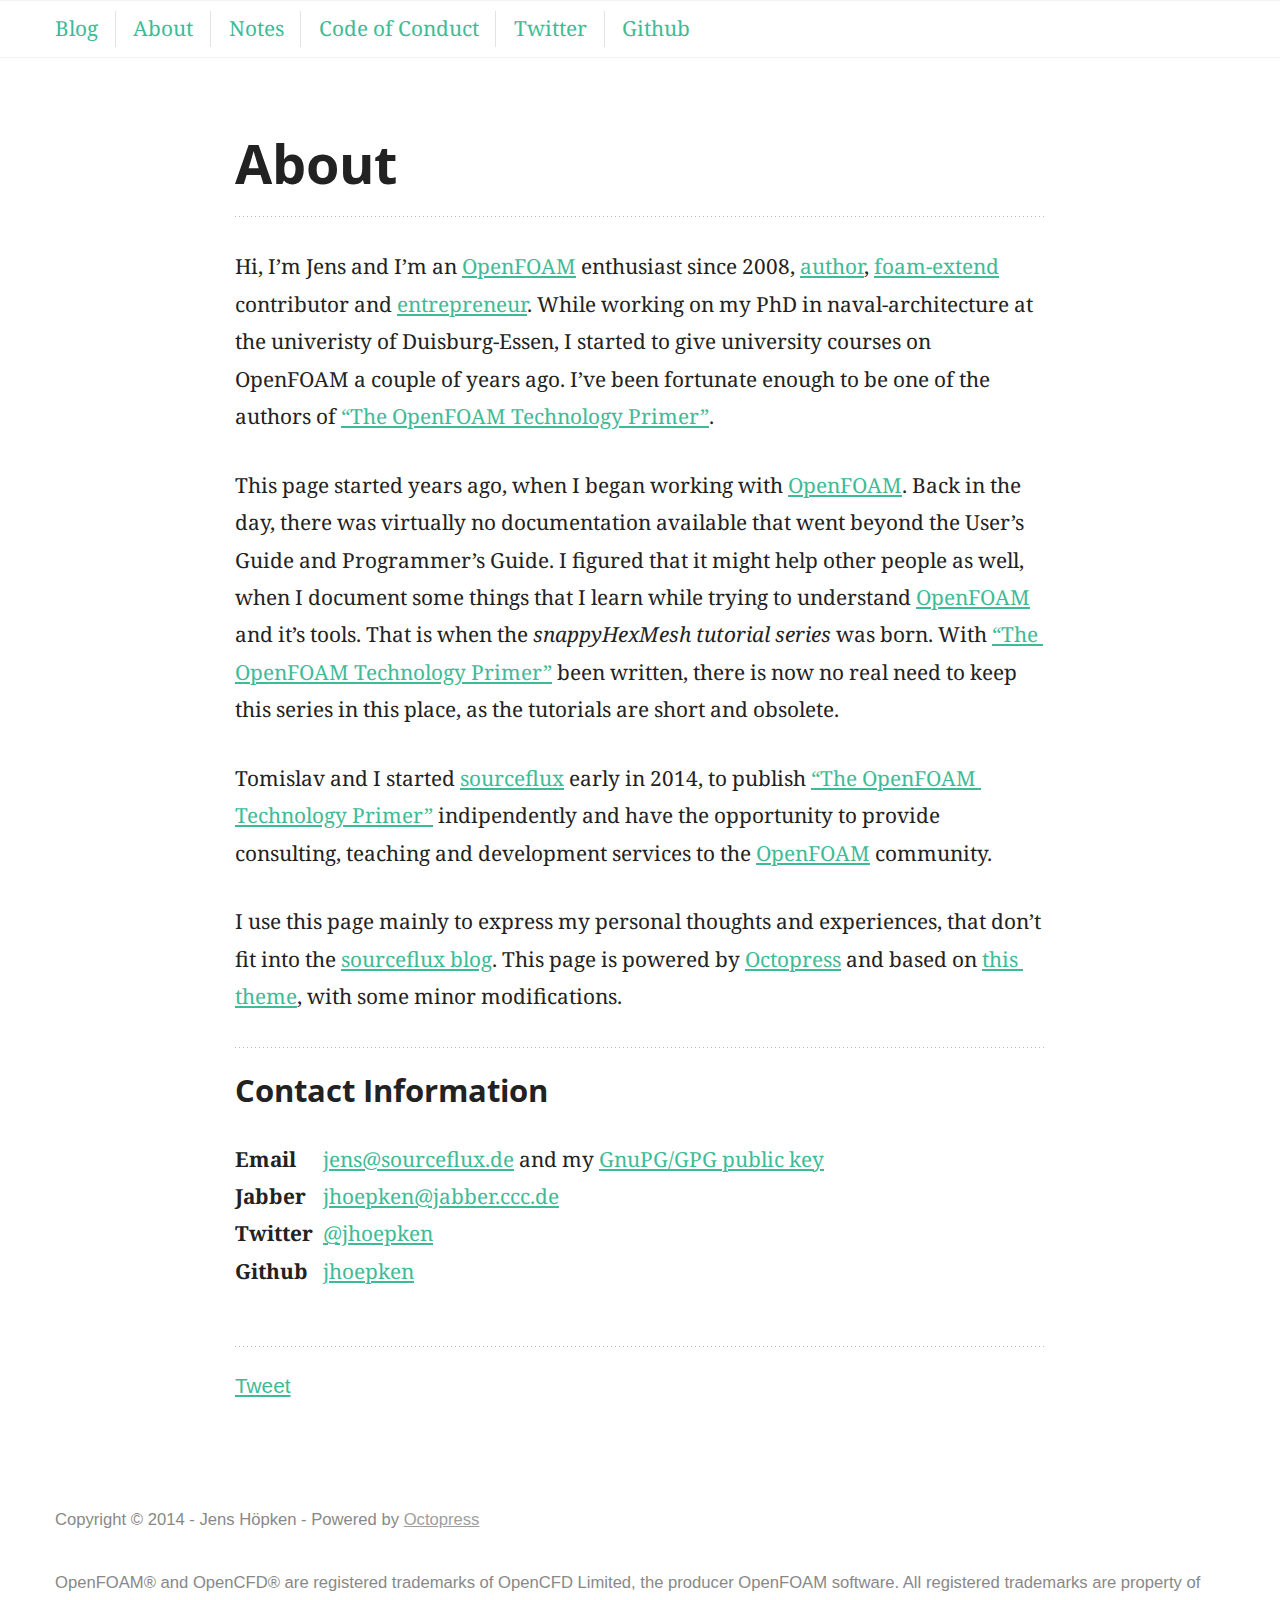
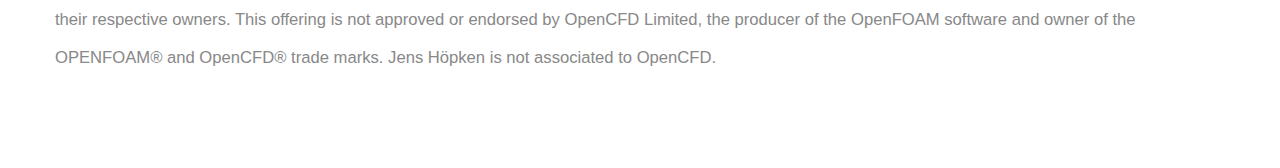
==== about/index.html @ 54533b91 "Site updated at 2014-08-16 08:29:12 UTC" ====
<!DOCTYPE html>
<!--[if IEMobile 7 ]><html class="no-js iem7"><![endif]-->
<!--[if lt IE 9]><html class="no-js lte-ie8"><![endif]-->
<!--[if (gt IE 8)|(gt IEMobile 7)|!(IEMobile)|!(IE)]><!--><html class="no-js" lang="en"><!--<![endif]-->
<head>
  <meta charset="utf-8">
  <title>About - Jens Höpken</title>
  <meta name="author" content="Jens Höpken">

  
  <meta name="description" content="About Hi, I&rsquo;m Jens and I&rsquo;m an OpenFOAM enthusiast since 2008, author, foam-extend contributor and entrepreneur.
While working on my PhD &hellip;">
  

  <!-- http://t.co/dKP3o1e -->
  <meta name="HandheldFriendly" content="True">
  <meta name="MobileOptimized" content="320">
  <meta name="viewport" content="width=device-width, initial-scale=1">

  
  <link rel="canonical" href="http://jhoepken.github.io/about">
  <link href="/favicon.png" rel="icon">
  <link href="/stylesheets/screen.css" media="screen, projection" rel="stylesheet" type="text/css">
  <link href="/atom.xml" rel="alternate" title="Jens Höpken" type="application/atom+xml">
  <script src="/javascripts/modernizr-2.0.js"></script>
  <script src="//ajax.googleapis.com/ajax/libs/jquery/1.9.1/jquery.min.js"></script>
  <script>!window.jQuery && document.write(unescape('%3Cscript src="./javascripts/libs/jquery.min.js"%3E%3C/script%3E'))</script>
  <script src="/javascripts/octopress.js" type="text/javascript"></script>
  <!--Fonts from Google"s Web font directory at http://google.com/webfonts -->
<link href="//fonts.googleapis.com/css?family=Open+Sans:400,700&subset=latin" rel="stylesheet" type="text/css" />
<link href='http://fonts.googleapis.com/css?family=Noto+Serif:400,700' rel='stylesheet' type='text/css'>



  

</head>

<body    class="collapse-sidebar sidebar-footer" >
  <nav id="main-nav" role="navigation">
<ul class="main-navigation">
  <li><a href="/" class="nav-link">Blog</a></li>
  <li><a href="/about" class="nav-link">About</a></li>
  <li><a href="/notes" class="nav-link">Notes</a></li>
  <li><a href="/conduct" class="nav-link">Code of Conduct</a></li>
  <li><a href="http://www.twitter.com/jhoepken" class="nav-link">Twitter</a></li>
  <li><a href="http://www.github.com/jhoepken" class="nav-link">Github</a></li>
</ul>

</nav>
  
  <div id="main">
    <div id="content">
      <div>
<article role="article">
  
  <header>
    <h1 class="entry-title">About</h1>
    <p class="meta">








  


<time datetime="2014-08-15T14:46:00+02:00" pubdate data-updated="true"></time></p>
  </header>
  
  <p>Hi, I&rsquo;m Jens and I&rsquo;m an <a href="http://www.openfoam.com">OpenFOAM</a> enthusiast since 2008, <a href="http://www.sourceflux.de/book">author</a>, <a href="http://www.foam-extend.com">foam-extend</a> contributor and <a href="http://www.sourceflux.de">entrepreneur</a>.
While working on my PhD in naval-architecture at the univeristy of Duisburg-Essen, I started to give university courses on OpenFOAM a couple of years ago.
I&rsquo;ve been fortunate enough to be one of the authors of <a href="http://www.sourceflux.de/book">&ldquo;The OpenFOAM Technology Primer&rdquo;</a>.</p>

<p>This page started years ago, when I began working with <a href="http://www.openfoam.com">OpenFOAM</a>. Back in the day, there was virtually no documentation available that went beyond the User&rsquo;s Guide and Programmer&rsquo;s Guide.
I figured that it might help other people as well, when I document some things that I learn while trying to understand <a href="http://www.openfoam.com">OpenFOAM</a> and it&rsquo;s tools.
That is when the <em>snappyHexMesh tutorial series</em> was born.
With <a href="http://www.sourceflux.de/book">&ldquo;The OpenFOAM Technology Primer&rdquo;</a> been written, there is now no real need to keep this series in this place, as the tutorials are short and obsolete.</p>

<p>Tomislav and I started <a href="http://www.sourceflux.de">sourceflux</a> early in 2014, to publish <a href="http://www.sourceflux.de/book">&ldquo;The OpenFOAM Technology Primer&rdquo;</a> indipendently and have the opportunity to provide consulting, teaching and development services to the <a href="http://www.openfoam.com">OpenFOAM</a> community.</p>

<p>I use this page mainly to express my personal thoughts and experiences, that don&rsquo;t fit into the <a href="http://www.sourceflux.de/blog">sourceflux blog</a>.
This page is powered by <a href="http://octopress.org/">Octopress</a> and based on <a href="https://github.com/johnkeith/sofreshandsogreen">this theme</a>, with some minor modifications.</p>

<h2>Contact Information</h2>

<table>
<tr>
<td style="padding-right:10px"><strong>Email</strong></td>
<td><a href="mailto:jens@sourceflux.de">jens@sourceflux.de</a> and my <a href="download/jens.asc">GnuPG/GPG public key</a></td>
</tr>
<tr>
<td style="padding-right:10px"><strong>Jabber</strong></td>
<td><a href="xmpp:jhoepken@jabber.ccc.de">jhoepken@jabber.ccc.de</a></td>
</tr>
<tr>
<td style="padding-right:10px"><strong>Twitter</strong></td>
<td><a href="https://www.twitter.com/jhoepken">@jhoepken</a></td>
</tr>
<tr>
<td style="padding-right:10px"><strong>Github</strong></td>
<td><a href="https://www.github.com/jhoepken">jhoepken</a></td>
</tr>
</table>




  
    <footer>
      <p class="meta">
        
        








  


<time datetime="2014-08-15T14:46:00+02:00" pubdate data-updated="true"></time>
        
      </p>
      
        <div class="sharing">
  
  <a href="//twitter.com/share" class="twitter-share-button" data-url="http://jhoepken.github.io/about/index.html" data-via="jhoepken" data-counturl="http://jhoepken.github.io/about/index.html" >Tweet</a>
  
  
  
</div>

      
    </footer>
  
</article>

</div>

<aside class="sidebar">
  
    
  
</aside>


    </div>
  </div>
  <footer role="contentinfo"><p>
  Copyright &copy; 2014 - Jens Höpken -
  <span class="credit">Powered by <a href="http://octopress.org">Octopress</a></span></br>
  <p class="credit">OpenFOAM® and OpenCFD® are registered trademarks of OpenCFD Limited, the producer OpenFOAM software. All registered trademarks are property of their
      respective owners. This offering is not approved or endorsed by OpenCFD Limited, the producer of the OpenFOAM software and owner of the OPENFOAM® and OpenCFD® trade marks. Jens Höpken is not associated to OpenCFD.</p>
</p>

</footer>
  







  <script type="text/javascript">
    (function(){
      var twitterWidgets = document.createElement('script');
      twitterWidgets.type = 'text/javascript';
      twitterWidgets.async = true;
      twitterWidgets.src = '//platform.twitter.com/widgets.js';
      document.getElementsByTagName('head')[0].appendChild(twitterWidgets);
    })();
  </script>





</body>
</html>
---- stylesheets/screen.css ----
html,body,div,span,applet,object,iframe,h1,h2,h3,h4,h5,h6,p,blockquote,pre,a,abbr,acronym,address,big,cite,code,del,dfn,em,img,ins,kbd,q,s,samp,small,strike,strong,sub,sup,tt,var,b,u,i,center,dl,dt,dd,ol,ul,li,fieldset,form,label,legend,table,caption,tbody,tfoot,thead,tr,th,td,article,aside,canvas,details,embed,figure,figcaption,footer,header,hgroup,menu,nav,output,ruby,section,summary,time,mark,audio,video{margin:0;padding:0;border:0;font:inherit;font-size:100%;vertical-align:baseline}html{line-height:1}ol,ul{list-style:none}table{border-collapse:collapse;border-spacing:0}caption,th,td{text-align:left;font-weight:normal;vertical-align:middle}q,blockquote{quotes:none}q:before,q:after,blockquote:before,blockquote:after{content:"";content:none}a img{border:none}article,aside,details,figcaption,figure,footer,header,hgroup,menu,nav,section,summary{display:block}a{color:#3ebb96}a:visited{color:#1e5b49}a:focus{color:#47e5b6}a:hover{color:#47e5b6}a:active{color:#1cc492}aside.sidebar a{color:#222}aside.sidebar a:focus{color:#47e5b6}aside.sidebar a:hover{color:#47e5b6}aside.sidebar a:active{color:#1cc492}a{-webkit-transition:color 0.3s;-moz-transition:color 0.3s;-o-transition:color 0.3s;transition:color 0.3s}html{background:#fff url('/images/line-tile.png?1408176968') top left}body>div{background:#f2f2f2 none;border-bottom:1px solid #f2f2f2}body>div>div{background:#fff none;border-right:1px solid #e0e0e0}.heading,body>header h1,h1,h2,h3,h4,h5,h6{font-family:"Open Sans",sans-serif}.sans,body>header h2,article header p.meta,article>footer,#content .blog-index footer,html .gist .gist-file .gist-meta,#blog-archives a.category,#blog-archives time,aside.sidebar section,body>footer{font-family:"PT Sans","Helvetica Neue",Arial,sans-serif}.serif,body,#content .blog-index a[rel=full-article]{font-family:"Noto Serif",serif}.mono,pre,code,tt,p code,li code{font-family:Menlo,Monaco,"Andale Mono","lucida console","Courier New",monospace}body>header h1{font-size:2.2em;font-family:"Open Sans",sans-serif;font-weight:normal;line-height:1.2em;margin-bottom:0.6667em}body>header h2{font-family:"Open Sans",sans-serif}body{line-height:1.8em;color:#222;font-size:1.1em}h1{font-size:2.2em;line-height:1.2em}@media only screen and (min-width: 992px){body{font-size:1.3em}h1{font-size:2.6em;line-height:1.2em}}h1,h2,h3,h4,h5,h6{text-rendering:optimizelegibility;margin-bottom:1em;font-weight:bold}h2,section h1{font-size:1.5em}h3,section h2,section section h1{font-size:1.3em}h4,section h3,section section h2,section section section h1{font-size:1em}h5,section h4,section section h3{font-size:.9em}h6,section h5,section section h4,section section section h3{font-size:.8em}p,article blockquote,ul,ol{margin-bottom:1.5em}ul{list-style-type:disc}ul ul{list-style-type:circle;margin-bottom:0px}ul ul ul{list-style-type:square;margin-bottom:0px}ol{list-style-type:decimal}ol ol{list-style-type:lower-alpha;margin-bottom:0px}ol ol ol{list-style-type:lower-roman;margin-bottom:0px}ul,ul ul,ul ol,ol,ol ul,ol ol{margin-left:1.3em}ul ul,ul ol,ol ul,ol ol{margin-bottom:0em}strong{font-weight:bold}em{font-style:italic}sup,sub{font-size:0.75em;position:relative;display:inline-block;padding:0 .2em;line-height:.8em}sup{top:-.5em}sub{bottom:-.5em}a[rev='footnote']{font-size:.75em;padding:0 .3em;line-height:1}q{font-style:italic}q:before{content:"\201C"}q:after{content:"\201D"}em,dfn{font-style:italic}strong,dfn{font-weight:bold}del,s{text-decoration:line-through}abbr,acronym{border-bottom:1px dotted;cursor:help}hr{margin-bottom:0.2em}small{font-size:.8em}big{font-size:1.2em}article blockquote{font-style:italic;position:relative;font-size:1.2em;line-height:1.5em;padding-left:1em;border-left:4px solid rgba(170,170,170,0.5)}article blockquote cite{font-style:italic}article blockquote cite a{color:#aaa !important;word-wrap:break-word}article blockquote cite:before{content:'\2014';padding-right:.3em;padding-left:.3em;color:#aaa}@media only screen and (min-width: 992px){article blockquote{padding-left:1.5em;border-left-width:4px}}.pullquote-right:before,.pullquote-left:before{padding:0;border:none;content:attr(data-pullquote);float:right;width:45%;margin:.5em 0 1em 1.5em;position:relative;top:7px;font-size:1.4em;line-height:1.45em}.pullquote-left:before{float:left;margin:.5em 1.5em 1em 0}.force-wrap,article a,aside.sidebar a{white-space:-moz-pre-wrap;white-space:-pre-wrap;white-space:-o-pre-wrap;white-space:pre-wrap;word-wrap:break-word}.group,body>header,body>nav,body>footer,body #content>article,body #content>div>article,body #content>div>section,body div.pagination,aside.sidebar,#main,#content,.sidebar{*zoom:1}.group:after,body>header:after,body>nav:after,body>footer:after,body #content>article:after,body #content>div>section:after,body div.pagination:after,#main:after,#content:after,.sidebar:after{content:"";display:table;clear:both}body{-webkit-text-size-adjust:none;max-width:100%;position:relative;margin:0 auto}body>header,body>nav,body>footer,body #content>article,body #content>div>article,body #content>div>section{padding-left:18px;padding-right:18px}@media only screen and (min-width: 480px){body>header,body>nav,body>footer,body #content>article,body #content>div>article,body #content>div>section{padding-left:25px;padding-right:25px}}@media only screen and (min-width: 768px){body>header,body>nav,body>footer,body #content>article,body #content>div>article,body #content>div>section{padding-left:35px;padding-right:35px}}@media only screen and (min-width: 992px){body>header,body>nav,body>footer,body #content>article,body #content>div>article,body #content>div>section{padding-left:55px;padding-right:55px}}body div.pagination{margin-left:18px;margin-right:18px}@media only screen and (min-width: 480px){body div.pagination{margin-left:25px;margin-right:25px}}@media only screen and (min-width: 768px){body div.pagination{margin-left:35px;margin-right:35px}}@media only screen and (min-width: 992px){body div.pagination{margin-left:55px;margin-right:55px}}body>header{font-size:1em;padding-top:1.5em;padding-bottom:1.5em}#content{overflow:hidden}#content>div,#content>article{width:100%}aside.sidebar{float:none;padding:0 18px 1px;background-color:#f7f7f7;border-top:0px solid #e0e0e0}.flex-content,article img,article video,article .flash-video,aside.sidebar img{max-width:100%;height:auto}.basic-alignment.left,article img.left,article video.left,article .left.flash-video,aside.sidebar img.left{float:left;margin-right:1.5em}.basic-alignment.right,article img.right,article video.right,article .right.flash-video,aside.sidebar img.right{float:right;margin-left:1.5em}.basic-alignment.center,article img.center,article video.center,article .center.flash-video,aside.sidebar img.center{display:block;margin:0 auto 1.5em}.basic-alignment.left,article img.left,article video.left,article .left.flash-video,aside.sidebar img.left,.basic-alignment.right,article img.right,article video.right,article .right.flash-video,aside.sidebar img.right{margin-bottom:.8em}.toggle-sidebar,.no-sidebar .toggle-sidebar{display:none}@media only screen and (min-width: 750px){body.sidebar-footer aside.sidebar{float:none;width:auto;clear:left;margin:0;padding:0 35px 1px;background-color:#f7f7f7;border-top:0px solid #eaeaea}body.sidebar-footer aside.sidebar section.odd,body.sidebar-footer aside.sidebar section.even{float:left;width:48%}body.sidebar-footer aside.sidebar section.odd{margin-left:0}body.sidebar-footer aside.sidebar section.even{margin-left:4%}body.sidebar-footer aside.sidebar.thirds section{width:30%;margin-left:5%}body.sidebar-footer aside.sidebar.thirds section.first{margin-left:0;clear:both}}body.sidebar-footer #content{margin-right:0px}body.sidebar-footer .toggle-sidebar{display:none}@media only screen and (min-width: 550px){body>header{font-size:1em}}@media only screen and (min-width: 750px){aside.sidebar{float:none;width:auto;clear:left;margin:0;padding:0 35px 1px;background-color:#f7f7f7;border-top:0px solid #eaeaea}aside.sidebar section.odd,aside.sidebar section.even{float:left;width:48%}aside.sidebar section.odd{margin-left:0}aside.sidebar section.even{margin-left:4%}aside.sidebar.thirds section{width:30%;margin-left:5%}aside.sidebar.thirds section.first{margin-left:0;clear:both}}@media only screen and (min-width: 768px){body{-webkit-text-size-adjust:auto}body>header{font-size:1.2em}#main{padding:0;margin:0 auto}#content{overflow:visible;margin-right:240px;position:relative}.no-sidebar #content{margin-right:0;border-right:0}.collapse-sidebar #content{margin-right:20px}#content>div,#content>article{padding-top:17.5px;padding-bottom:17.5px;float:left}aside.sidebar{width:210px;padding:0 15px 15px;background:none;clear:none;float:left;margin:0 -100% 0 0}aside.sidebar section{width:auto;margin-left:0}aside.sidebar section.odd,aside.sidebar section.even{float:none;width:auto;margin-left:0}.collapse-sidebar aside.sidebar{float:none;width:auto;clear:left;margin:0;padding:0 35px 1px;background-color:#f7f7f7;border-top:0px solid #eaeaea}.collapse-sidebar aside.sidebar section.odd,.collapse-sidebar aside.sidebar section.even{float:left;width:48%}.collapse-sidebar aside.sidebar section.odd{margin-left:0}.collapse-sidebar aside.sidebar section.even{margin-left:4%}.collapse-sidebar aside.sidebar.thirds section{width:30%;margin-left:5%}.collapse-sidebar aside.sidebar.thirds section.first{margin-left:0;clear:both}}@media only screen and (min-width: 992px){body>header{font-size:1.3em}#content{margin-right:300px}#content>div,#content>article{padding-top:27.5px;padding-bottom:27.5px}aside.sidebar{width:260px;padding:1.2em 20px 20px}.collapse-sidebar aside.sidebar{padding-left:55px;padding-right:55px}}@media only screen and (min-width: 768px){ul,ol{margin-left:0}}body>header{background:#fff}body>header h1{display:inline-block;margin:0}body>header h1 a,body>header h1 a:visited,body>header h1 a:hover{color:#3ebb96;text-decoration:none}body>header h2{margin:.2em 0 0;font-size:1em;color:#3ebb96;font-weight:normal}body>nav{position:relative;background-color:#fff;background:none,#fff;border-top:1px solid #f2f2f2;border-bottom:1px solid #f2f2f2;padding-top:.35em;padding-bottom:.35em}body>nav form{-webkit-background-clip:padding;-moz-background-clip:padding;background-clip:padding-box;margin:0;padding:0}body>nav form .search{padding:.3em .5em 0;font-size:.85em;font-family:"PT Sans","Helvetica Neue",Arial,sans-serif;line-height:1.1em;width:95%;-webkit-border-radius:0.5em;-moz-border-radius:0.5em;-ms-border-radius:0.5em;-o-border-radius:0.5em;border-radius:0.5em;-webkit-background-clip:padding;-moz-background-clip:padding;background-clip:padding-box;-webkit-box-shadow:#fff 0 1px;-moz-box-shadow:#fff 0 1px;box-shadow:#fff 0 1px;background-color:#fff;border:1px solid #e6e6e6;color:#888}body>nav form .search:focus{color:#444;border-color:#80b1df;-webkit-box-shadow:#80b1df 0 0 4px,#80b1df 0 0 3px inset;-moz-box-shadow:#80b1df 0 0 4px,#80b1df 0 0 3px inset;box-shadow:#80b1df 0 0 4px,#80b1df 0 0 3px inset;background-color:#fff;outline:none}body>nav fieldset[role=search]{float:right;width:48%}body>nav fieldset.mobile-nav{float:left;width:48%}body>nav fieldset.mobile-nav select{width:100%;font-size:.8em;border:1px solid #888}body>nav ul{display:none}@media only screen and (min-width: 550px){body>nav{font-size:.9em}body>nav ul{margin:0;padding:0;border:0;overflow:hidden;*zoom:1;float:left;display:block;padding-top:.15em}body>nav ul li{list-style-image:none;list-style-type:none;margin-left:0;white-space:nowrap;display:inline;float:left;padding-left:0;padding-right:0}body>nav ul li:first-child,body>nav ul li.first{padding-left:0}body>nav ul li:last-child{padding-right:0}body>nav ul li.last{padding-right:0}body>nav ul.subscription{margin-left:.8em;float:right}body>nav ul.subscription li:last-child a{padding-right:0}body>nav ul li{margin:0}body>nav a{color:#3ebb96;font-family:"PT Sans","Helvetica Neue",Arial,sans-serif;text-shadow:#fff 0 1px;float:left;text-decoration:none;font-size:1.1em;padding:.1em 0;line-height:1.5em}body>nav a:visited{color:#3ebb96}body>nav a:hover{color:#1e5b49}body>nav li+li{border-left:1px solid #e3e3e3;margin-left:.8em}body>nav li+li a{padding-left:.8em;border-left:1px solid #fff}body>nav form{float:right;text-align:left;padding-left:.8em;width:175px}body>nav form .search{width:93%;font-size:.95em;line-height:1.2em}body>nav ul[data-subscription$=email]+form{width:97px}body>nav ul[data-subscription$=email]+form .search{width:91%}body>nav fieldset.mobile-nav{display:none}body>nav fieldset[role=search]{width:99%}}@media only screen and (min-width: 992px){body>nav form{width:215px}body>nav ul[data-subscription$=email]+form{width:147px}}.no-placeholder body>nav .search{background:#fff url('/images/search.png?1408176968') 0.3em 0.25em no-repeat;text-indent:1.3em}@media only screen and (min-width: 550px){.maskImage body>nav ul[data-subscription$=email]+form{width:123px}}@media only screen and (min-width: 992px){.maskImage body>nav ul[data-subscription$=email]+form{width:173px}}.maskImage ul.subscription{position:relative;top:.2em}.maskImage ul.subscription li,.maskImage ul.subscription a{border:0;padding:0}.maskImage a[rel=subscribe-rss]{position:relative;top:0px;text-indent:-999999em;background-color:#fff;border:0;padding:0}.maskImage a[rel=subscribe-rss],.maskImage a[rel=subscribe-rss]:after{-webkit-mask-image:url('/images/rss.png?1408176968');-moz-mask-image:url('/images/rss.png?1408176968');-ms-mask-image:url('/images/rss.png?1408176968');-o-mask-image:url('/images/rss.png?1408176968');mask-image:url('/images/rss.png?1408176968');-webkit-mask-repeat:no-repeat;-moz-mask-repeat:no-repeat;-ms-mask-repeat:no-repeat;-o-mask-repeat:no-repeat;mask-repeat:no-repeat;width:22px;height:22px}.maskImage a[rel=subscribe-rss]:after{content:"";position:absolute;top:-1px;left:0;background-color:#9bdeca}.maskImage a[rel=subscribe-rss]:hover:after{background-color:#88d7c0}.maskImage a[rel=subscribe-email]{position:relative;top:0px;text-indent:-999999em;background-color:#fff;border:0;padding:0}.maskImage a[rel=subscribe-email],.maskImage a[rel=subscribe-email]:after{-webkit-mask-image:url('/images/email.png?1408176968');-moz-mask-image:url('/images/email.png?1408176968');-ms-mask-image:url('/images/email.png?1408176968');-o-mask-image:url('/images/email.png?1408176968');mask-image:url('/images/email.png?1408176968');-webkit-mask-repeat:no-repeat;-moz-mask-repeat:no-repeat;-ms-mask-repeat:no-repeat;-o-mask-repeat:no-repeat;mask-repeat:no-repeat;width:28px;height:22px}.maskImage a[rel=subscribe-email]:after{content:"";position:absolute;top:-1px;left:0;background-color:#9bdeca}.maskImage a[rel=subscribe-email]:hover:after{background-color:#88d7c0}article{padding-top:1em}article header{position:relative;padding-top:2em;padding-bottom:1em;margin-bottom:1em;background:url('[data-uri]') bottom left repeat-x}article header h1{margin:0}article header h1 a{text-decoration:none}article header h1 a:hover{text-decoration:underline}article header p{font-size:.9em;color:#aaa;margin:0}article header p.meta{text-transform:uppercase;position:absolute;top:0}@media only screen and (min-width: 768px){article header{margin-bottom:1.5em;padding-bottom:1em;background:url('[data-uri]') bottom left repeat-x}}article h2{padding-top:0.8em;background:url('[data-uri]') top left repeat-x}.entry-content article h2:first-child,article header+h2{padding-top:0}article h2:first-child,article header+h2{background:none}article .feature{padding-top:.5em;margin-bottom:1em;padding-bottom:1em;background:url('[data-uri]') bottom left repeat-x;font-size:2.0em;font-style:italic;line-height:1.3em}article img,article video,article .flash-video{-webkit-border-radius:0.3em;-moz-border-radius:0.3em;-ms-border-radius:0.3em;-o-border-radius:0.3em;border-radius:0.3em;-webkit-box-shadow:rgba(0,0,0,0.15) 0 1px 4px;-moz-box-shadow:rgba(0,0,0,0.15) 0 1px 4px;box-shadow:rgba(0,0,0,0.15) 0 1px 4px;-webkit-box-sizing:border-box;-moz-box-sizing:border-box;box-sizing:border-box;border:#fff 0.5em solid}article video,article .flash-video{margin:0 auto 1.5em}article video{display:block;width:100%}article .flash-video>div{position:relative;display:block;padding-bottom:56.25%;padding-top:1px;height:0;overflow:hidden}article .flash-video>div iframe,article .flash-video>div object,article .flash-video>div embed{position:absolute;top:0;left:0;width:100%;height:100%}article>footer{padding-bottom:2.5em;margin-top:2em}article>footer p.meta{margin-bottom:.8em;font-size:.85em;clear:both;overflow:hidden}.blog-index article+article{background:url('[data-uri]') top left repeat-x}#content .blog-index{padding-top:0;padding-bottom:0}#content .blog-index article{padding-top:2em}#content .blog-index article header{background:none;padding-bottom:0}#content .blog-index article h1{font-size:2.2em}#content .blog-index article h1 a{color:inherit}#content .blog-index article h1 a:hover{color:#47e5b6}#content .blog-index a[rel=full-article]{background:#f2f2f2;display:inline-block;padding:.4em .8em;margin-right:.5em;text-decoration:none;color:#666;-webkit-transition:background-color 0.5s;-moz-transition:background-color 0.5s;-o-transition:background-color 0.5s;transition:background-color 0.5s}#content .blog-index a[rel=full-article]:hover{background:#47e5b6;text-shadow:none;color:#fff}#content .blog-index footer{margin-top:1em}.separator,article>footer .byline+time:before,article>footer time+time:before,article>footer .comments:before,article>footer .byline ~ .categories:before{content:"\2022 ";padding:0 .4em 0 .2em;display:inline-block}#content div.pagination{text-align:center;font-size:.95em;position:relative;background:url('[data-uri]') top left repeat-x;padding-top:1.5em;padding-bottom:1.5em}#content div.pagination a{text-decoration:none;color:#aaa}#content div.pagination a.prev{position:absolute;left:0}#content div.pagination a.next{position:absolute;right:0}#content div.pagination a:hover{color:#47e5b6}#content div.pagination a[href*=archive]:before,#content div.pagination a[href*=archive]:after{content:'\2014';padding:0 .3em}p.meta+.sharing{padding-top:1em;padding-left:0;background:url('[data-uri]') top left repeat-x}#fb-root{display:none}.highlight,html .gist .gist-file .gist-syntax .gist-highlight{border:1px solid #05232b !important}.highlight table td.code,html .gist .gist-file .gist-syntax .gist-highlight table td.code{width:100%}.highlight .line-numbers,html .gist .gist-file .gist-syntax .highlight .line_numbers{text-align:right;font-size:13px;line-height:1.45em;background:#073642 none !important;border-right:1px solid #00232c !important;-webkit-box-shadow:#083e4b -1px 0 inset;-moz-box-shadow:#083e4b -1px 0 inset;box-shadow:#083e4b -1px 0 inset;text-shadow:#021014 0 -1px;padding:.8em !important;-webkit-border-radius:0;-moz-border-radius:0;-ms-border-radius:0;-o-border-radius:0;border-radius:0}.highlight .line-numbers span,html .gist .gist-file .gist-syntax .highlight .line_numbers span{color:#586e75 !important}figure.code,.gist-file,pre{-webkit-box-shadow:rgba(0,0,0,0.06) 0 0 10px;-moz-box-shadow:rgba(0,0,0,0.06) 0 0 10px;box-shadow:rgba(0,0,0,0.06) 0 0 10px}figure.code .highlight pre,.gist-file .highlight pre,pre .highlight pre{-webkit-box-shadow:none;-moz-box-shadow:none;box-shadow:none}.gist .highlight *::-moz-selection,figure.code .highlight *::-moz-selection{background:#386774;color:inherit;text-shadow:#002b36 0 1px}.gist .highlight *::-webkit-selection,figure.code .highlight *::-webkit-selection{background:#386774;color:inherit;text-shadow:#002b36 0 1px}.gist .highlight *::selection,figure.code .highlight *::selection{background:#386774;color:inherit;text-shadow:#002b36 0 1px}html .gist .gist-file{margin-bottom:1.8em;position:relative;border:none;padding-top:26px !important}html .gist .gist-file .highlight{margin-bottom:0}html .gist .gist-file .gist-syntax{border-bottom:0 !important;background:none !important}html .gist .gist-file .gist-syntax .gist-highlight{background:#002b36 !important}html .gist .gist-file .gist-syntax .highlight pre{padding:0}html .gist .gist-file .gist-meta{padding:.6em 0.8em;border:1px solid #083e4b !important;color:#586e75;font-size:.7em !important;background:#073642 none;line-height:1.5em}html .gist .gist-file .gist-meta a{color:#75878b !important;text-decoration:none}html .gist .gist-file .gist-meta a:hover{text-decoration:underline}html .gist .gist-file .gist-meta a:hover{color:#93a1a1 !important}html .gist .gist-file .gist-meta a[href*='#file']{position:absolute;top:0;left:0;right:-10px;color:#474747 !important}html .gist .gist-file .gist-meta a[href*='#file']:hover{color:#3ebb96 !important}html .gist .gist-file .gist-meta a[href*=raw]{top:.4em}pre{background:#002b36 none;-webkit-border-radius:0.4em;-moz-border-radius:0.4em;-ms-border-radius:0.4em;-o-border-radius:0.4em;border-radius:0.4em;border:1px solid #05232b;line-height:1.45em;font-size:13px;margin-bottom:2.1em;padding:.8em 1em;color:#93a1a1;overflow:auto}h3.filename+pre{-moz-border-radius-topleft:0px;-webkit-border-top-left-radius:0px;border-top-left-radius:0px;-moz-border-radius-topright:0px;-webkit-border-top-right-radius:0px;border-top-right-radius:0px}p code,li code{display:inline-block;white-space:no-wrap;background:#fff;font-size:.8em;line-height:1.5em;color:#555;border:1px solid #ddd;-webkit-border-radius:0.4em;-moz-border-radius:0.4em;-ms-border-radius:0.4em;-o-border-radius:0.4em;border-radius:0.4em;padding:0 .3em;margin:-1px 0}p pre code,li pre code{font-size:1em !important;background:none;border:none}.pre-code,html .gist .gist-file .gist-syntax .highlight pre,.highlight code{font-family:Menlo,Monaco,"Andale Mono","lucida console","Courier New",monospace !important;overflow:scroll;overflow-y:hidden;display:block;padding:.8em;overflow-x:auto;line-height:1.45em;background:#002b36 none !important;color:#93a1a1 !important}.pre-code span,html .gist .gist-file .gist-syntax .highlight pre span,.highlight code span{color:#93a1a1 !important}.pre-code span,html .gist .gist-file .gist-syntax .highlight pre span,.highlight code span{font-style:normal !important;font-weight:normal !important}.pre-code .c,html .gist .gist-file .gist-syntax .highlight pre .c,.highlight code .c{color:#586e75 !important;font-style:italic !important}.pre-code .cm,html .gist .gist-file .gist-syntax .highlight pre .cm,.highlight code .cm{color:#586e75 !important;font-style:italic !important}.pre-code .cp,html .gist .gist-file .gist-syntax .highlight pre .cp,.highlight code .cp{color:#586e75 !important;font-style:italic !important}.pre-code .c1,html .gist .gist-file .gist-syntax .highlight pre .c1,.highlight code .c1{color:#586e75 !important;font-style:italic !important}.pre-code .cs,html .gist .gist-file .gist-syntax .highlight pre .cs,.highlight code .cs{color:#586e75 !important;font-weight:bold !important;font-style:italic !important}.pre-code .err,html .gist .gist-file .gist-syntax .highlight pre .err,.highlight code .err{color:#dc322f !important;background:none !important}.pre-code .k,html .gist .gist-file .gist-syntax .highlight pre .k,.highlight code .k{color:#cb4b16 !important}.pre-code .o,html .gist .gist-file .gist-syntax .highlight pre .o,.highlight code .o{color:#93a1a1 !important;font-weight:bold !important}.pre-code .p,html .gist .gist-file .gist-syntax .highlight pre .p,.highlight code .p{color:#93a1a1 !important}.pre-code .ow,html .gist .gist-file .gist-syntax .highlight pre .ow,.highlight code .ow{color:#2aa198 !important;font-weight:bold !important}.pre-code .gd,html .gist .gist-file .gist-syntax .highlight pre .gd,.highlight code .gd{color:#93a1a1 !important;background-color:#372c34 !important;display:inline-block}.pre-code .gd .x,html .gist .gist-file .gist-syntax .highlight pre .gd .x,.highlight code .gd .x{color:#93a1a1 !important;background-color:#4d2d33 !important;display:inline-block}.pre-code .ge,html .gist .gist-file .gist-syntax .highlight pre .ge,.highlight code .ge{color:#93a1a1 !important;font-style:italic !important}.pre-code .gh,html .gist .gist-file .gist-syntax .highlight pre .gh,.highlight code .gh{color:#586e75 !important}.pre-code .gi,html .gist .gist-file .gist-syntax .highlight pre .gi,.highlight code .gi{color:#93a1a1 !important;background-color:#1a412b !important;display:inline-block}.pre-code .gi .x,html .gist .gist-file .gist-syntax .highlight pre .gi .x,.highlight code .gi .x{color:#93a1a1 !important;background-color:#355720 !important;display:inline-block}.pre-code .gs,html .gist .gist-file .gist-syntax .highlight pre .gs,.highlight code .gs{color:#93a1a1 !important;font-weight:bold !important}.pre-code .gu,html .gist .gist-file .gist-syntax .highlight pre .gu,.highlight code .gu{color:#6c71c4 !important}.pre-code .kc,html .gist .gist-file .gist-syntax .highlight pre .kc,.highlight code .kc{color:#859900 !important;font-weight:bold !important}.pre-code .kd,html .gist .gist-file .gist-syntax .highlight pre .kd,.highlight code .kd{color:#268bd2 !important}.pre-code .kp,html .gist .gist-file .gist-syntax .highlight pre .kp,.highlight code .kp{color:#cb4b16 !important;font-weight:bold !important}.pre-code .kr,html .gist .gist-file .gist-syntax .highlight pre .kr,.highlight code .kr{color:#d33682 !important;font-weight:bold !important}.pre-code .kt,html .gist .gist-file .gist-syntax .highlight pre .kt,.highlight code .kt{color:#2aa198 !important}.pre-code .n,html .gist .gist-file .gist-syntax .highlight pre .n,.highlight code .n{color:#268bd2 !important}.pre-code .na,html .gist .gist-file .gist-syntax .highlight pre .na,.highlight code .na{color:#268bd2 !important}.pre-code .nb,html .gist .gist-file .gist-syntax .highlight pre .nb,.highlight code .nb{color:#859900 !important}.pre-code .nc,html .gist .gist-file .gist-syntax .highlight pre .nc,.highlight code .nc{color:#d33682 !important}.pre-code .no,html .gist .gist-file .gist-syntax .highlight pre .no,.highlight code .no{color:#b58900 !important}.pre-code .nl,html .gist .gist-file .gist-syntax .highlight pre .nl,.highlight code .nl{color:#859900 !important}.pre-code .ne,html .gist .gist-file .gist-syntax .highlight pre .ne,.highlight code .ne{color:#268bd2 !important;font-weight:bold !important}.pre-code .nf,html .gist .gist-file .gist-syntax .highlight pre .nf,.highlight code .nf{color:#268bd2 !important;font-weight:bold !important}.pre-code .nn,html .gist .gist-file .gist-syntax .highlight pre .nn,.highlight code .nn{color:#b58900 !important}.pre-code .nt,html .gist .gist-file .gist-syntax .highlight pre .nt,.highlight code .nt{color:#268bd2 !important;font-weight:bold !important}.pre-code .nx,html .gist .gist-file .gist-syntax .highlight pre .nx,.highlight code .nx{color:#b58900 !important}.pre-code .vg,html .gist .gist-file .gist-syntax .highlight pre .vg,.highlight code .vg{color:#268bd2 !important}.pre-code .vi,html .gist .gist-file .gist-syntax .highlight pre .vi,.highlight code .vi{color:#268bd2 !important}.pre-code .nv,html .gist .gist-file .gist-syntax .highlight pre .nv,.highlight code .nv{color:#268bd2 !important}.pre-code .mf,html .gist .gist-file .gist-syntax .highlight pre .mf,.highlight code .mf{color:#2aa198 !important}.pre-code .m,html .gist .gist-file .gist-syntax .highlight pre .m,.highlight code .m{color:#2aa198 !important}.pre-code .mh,html .gist .gist-file .gist-syntax .highlight pre .mh,.highlight code .mh{color:#2aa198 !important}.pre-code .mi,html .gist .gist-file .gist-syntax .highlight pre .mi,.highlight code .mi{color:#2aa198 !important}.pre-code .s,html .gist .gist-file .gist-syntax .highlight pre .s,.highlight code .s{color:#2aa198 !important}.pre-code .sd,html .gist .gist-file .gist-syntax .highlight pre .sd,.highlight code .sd{color:#2aa198 !important}.pre-code .s2,html .gist .gist-file .gist-syntax .highlight pre .s2,.highlight code .s2{color:#2aa198 !important}.pre-code .se,html .gist .gist-file .gist-syntax .highlight pre .se,.highlight code .se{color:#dc322f !important}.pre-code .si,html .gist .gist-file .gist-syntax .highlight pre .si,.highlight code .si{color:#268bd2 !important}.pre-code .sr,html .gist .gist-file .gist-syntax .highlight pre .sr,.highlight code .sr{color:#2aa198 !important}.pre-code .s1,html .gist .gist-file .gist-syntax .highlight pre .s1,.highlight code .s1{color:#2aa198 !important}.pre-code div .gd,html .gist .gist-file .gist-syntax .highlight pre div .gd,.highlight code div .gd,.pre-code div .gd .x,html .gist .gist-file .gist-syntax .highlight pre div .gd .x,.highlight code div .gd .x,.pre-code div .gi,html .gist .gist-file .gist-syntax .highlight pre div .gi,.highlight code div .gi,.pre-code div .gi .x,html .gist .gist-file .gist-syntax .highlight pre div .gi .x,.highlight code div .gi .x{display:inline-block;width:100%}.highlight,.gist-highlight{margin-bottom:1.8em;background:#002b36;overflow-y:hidden;overflow-x:auto}.highlight pre,.gist-highlight pre{background:none;-webkit-border-radius:0px;-moz-border-radius:0px;-ms-border-radius:0px;-o-border-radius:0px;border-radius:0px;border:none;padding:0;margin-bottom:0}pre::-webkit-scrollbar,.highlight::-webkit-scrollbar,.gist-highlight::-webkit-scrollbar{height:.5em;background:rgba(255,255,255,0.15)}pre::-webkit-scrollbar-thumb:horizontal,.highlight::-webkit-scrollbar-thumb:horizontal,.gist-highlight::-webkit-scrollbar-thumb:horizontal{background:rgba(255,255,255,0.2);-webkit-border-radius:4px;border-radius:4px}.highlight code{background:#000}figure.code{background:none;padding:0;border:0;margin-bottom:1.5em}figure.code pre{margin-bottom:0}figure.code figcaption{position:relative}figure.code .highlight{margin-bottom:0}.code-title,html .gist .gist-file .gist-meta a[href*='#file'],h3.filename,figure.code figcaption{text-align:center;font-size:13px;line-height:2em;text-shadow:#cbcccc 0 1px 0;color:#474747;font-weight:normal;margin-bottom:0;-moz-border-radius-topleft:5px;-webkit-border-top-left-radius:5px;border-top-left-radius:5px;-moz-border-radius-topright:5px;-webkit-border-top-right-radius:5px;border-top-right-radius:5px;font-family:"Helvetica Neue", Arial, "Lucida Grande", "Lucida Sans Unicode", Lucida, sans-serif;background:#aaa url('/images/code_bg.png?1408176968') top repeat-x;border:1px solid #565656;border-top-color:#cbcbcb;border-left-color:#a5a5a5;border-right-color:#a5a5a5;border-bottom:0}.download-source,html .gist .gist-file .gist-meta a[href*=raw],figure.code figcaption a{position:absolute;right:.8em;text-decoration:none;color:#666 !important;z-index:1;font-size:13px;text-shadow:#cbcccc 0 1px 0;padding-left:3em}.download-source:hover,html .gist .gist-file .gist-meta a[href*=raw]:hover,figure.code figcaption a:hover{text-decoration:underline}#archive #content>div,#archive #content>div>article{padding-top:0}#blog-archives{color:#aaa}#blog-archives article{padding:1em 0 1em;position:relative;background:url('[data-uri]') bottom left repeat-x}#blog-archives article:last-child{background:none}#blog-archives article footer{padding:0;margin:0}#blog-archives h1{color:#222;margin-bottom:.3em}#blog-archives h2{display:none}#blog-archives h1{font-size:1.5em}#blog-archives h1 a{text-decoration:none;color:inherit;font-weight:normal;display:inline-block}#blog-archives h1 a:hover{text-decoration:underline}#blog-archives h1 a:hover{color:#47e5b6}#blog-archives a.category,#blog-archives time{color:#aaa}#blog-archives .entry-content{display:none}#blog-archives time{font-size:.9em;line-height:1.2em}#blog-archives time .month,#blog-archives time .day{display:inline-block}#blog-archives time .month{text-transform:uppercase}#blog-archives p{margin-bottom:1em}#blog-archives a,#blog-archives .entry-content a{color:inherit}#blog-archives a:hover,#blog-archives .entry-content a:hover{color:#47e5b6}#blog-archives a:hover{color:#47e5b6}@media only screen and (min-width: 550px){#blog-archives article{margin-left:5em}#blog-archives h2{margin-bottom:.3em;font-weight:normal;display:inline-block;position:relative;top:-1px;float:left}#blog-archives h2:first-child{padding-top:.75em}#blog-archives time{position:absolute;text-align:right;left:0em;top:1.8em}#blog-archives .year{display:none}#blog-archives article{padding-left:4.5em;padding-bottom:.7em}#blog-archives a.category{line-height:1.1em}}#content>.category article{margin-left:0;padding-left:6.8em}#content>.category .year{display:inline}.side-shadow-border,aside.sidebar section h1,aside.sidebar li{-webkit-box-shadow:#fff 0 1px;-moz-box-shadow:#fff 0 1px;box-shadow:#fff 0 1px}aside.sidebar{overflow:hidden;color:#4b4b4b;text-shadow:#fff 0 1px}aside.sidebar section{font-size:.8em;line-height:1.4em;margin-bottom:1.5em}aside.sidebar section h1{margin:1.5em 0 0;padding-bottom:.2em;border-bottom:1px solid #e0e0e0}aside.sidebar section h1+p{padding-top:.4em}aside.sidebar img{-webkit-border-radius:0.3em;-moz-border-radius:0.3em;-ms-border-radius:0.3em;-o-border-radius:0.3em;border-radius:0.3em;-webkit-box-shadow:rgba(0,0,0,0.15) 0 1px 4px;-moz-box-shadow:rgba(0,0,0,0.15) 0 1px 4px;box-shadow:rgba(0,0,0,0.15) 0 1px 4px;-webkit-box-sizing:border-box;-moz-box-sizing:border-box;box-sizing:border-box;border:#fff 0.3em solid}aside.sidebar ul{margin-bottom:0.5em;margin-left:0}aside.sidebar li{list-style:none;padding:.5em 0;margin:0;border-bottom:1px solid #e0e0e0}aside.sidebar li p:last-child{margin-bottom:0}aside.sidebar a{color:inherit;-webkit-transition:color 0.5s;-moz-transition:color 0.5s;-o-transition:color 0.5s;transition:color 0.5s}aside.sidebar:hover a{color:#222}aside.sidebar:hover a:hover{color:#47e5b6}.aside-alt-link,#pinboard_linkroll .pin-tag{color:#7e7e7e}.aside-alt-link:hover,#pinboard_linkroll .pin-tag:hover{color:#47e5b6}@media only screen and (min-width: 768px){.toggle-sidebar{outline:none;position:absolute;right:-10px;top:0;bottom:0;display:inline-block;text-decoration:none;color:#cecece;width:9px;cursor:pointer}.toggle-sidebar:hover{background:#e9e9e9;background:-webkit-gradient(linear, 0% 50%, 100% 50%, color-stop(0%, rgba(224,224,224,0.5)), color-stop(100%, rgba(224,224,224,0)));background:-webkit-linear-gradient(left, rgba(224,224,224,0.5),rgba(224,224,224,0));background:-moz-linear-gradient(left, rgba(224,224,224,0.5),rgba(224,224,224,0));background:-o-linear-gradient(left, rgba(224,224,224,0.5),rgba(224,224,224,0));background:linear-gradient(left, rgba(224,224,224,0.5),rgba(224,224,224,0))}.toggle-sidebar:after{position:absolute;right:-11px;top:0;width:20px;font-size:1.2em;line-height:1.1em;padding-bottom:.15em;-moz-border-radius-bottomright:0.3em;-webkit-border-bottom-right-radius:0.3em;border-bottom-right-radius:0.3em;text-align:center;background:#fff none;border-bottom:1px solid #e0e0e0;border-right:1px solid #e0e0e0;content:"\00BB";text-indent:-1px}.collapse-sidebar .toggle-sidebar{text-indent:0px;right:-20px;width:19px}.collapse-sidebar .toggle-sidebar:hover{background:#e9e9e9}.collapse-sidebar .toggle-sidebar:after{border-left:1px solid #e0e0e0;text-shadow:#fff 0 1px;content:"\00AB";left:0px;right:0;text-align:center;text-indent:0;border:0;border-right-width:0;background:none}}.googleplus h1{-moz-box-shadow:none !important;-webkit-box-shadow:none !important;-o-box-shadow:none !important;box-shadow:none !important;border-bottom:0px none !important}.googleplus a{text-decoration:none;white-space:normal !important;line-height:32px}.googleplus a img{float:left;margin-right:0.5em;border:0 none}.googleplus-hidden{position:absolute;top:-1000em;left:-1000em}#pinboard_linkroll .pin-title,#pinboard_linkroll .pin-description{display:block;margin-bottom:.5em}#pinboard_linkroll .pin-tag{text-decoration:none}#pinboard_linkroll .pin-tag:hover{text-decoration:underline}#pinboard_linkroll .pin-tag:after{content:','}#pinboard_linkroll .pin-tag:last-child:after{content:''}.delicious-posts a.delicious-link{margin-bottom:.5em;display:block}.delicious-posts p{font-size:1em}body>footer{font-size:.8em;color:#888;text-shadow:#fff 0 1px;background-color:#fff;background:none,none;border-top:1px solid #fff;position:relative;padding-top:1em;padding-bottom:1em;margin-bottom:3em;-moz-border-radius-bottomleft:0.4em;-webkit-border-bottom-left-radius:0.4em;border-bottom-left-radius:0.4em;-moz-border-radius-bottomright:0.4em;-webkit-border-bottom-right-radius:0.4em;border-bottom-right-radius:0.4em;z-index:1}body>footer a{color:#9e9e9e}body>footer a:visited{color:#9e9e9e}body>footer a:hover{color:#484848}body>footer p:last-child{margin-bottom:0}html{background:#fff}body>div{max-width:920px;background:#fff !important;border-bottom:0px solid #fff}body>div>div{background:#fff !important;border-right-width:0px;border-bottom-width:0px}body>header{text-align:center;padding-top:20px}@media only screen and (min-width: 550px){body>header{padding-top:80px}}body>header img{display:block;margin:0 auto}body>nav{position:relative;z-index:1000;min-width:100%;padding-bottom:.5em;font-size:1em}@media only screen and (min-width: 550px){body>nav{position:fixed}}body>nav a{font-family:"Noto Serif",serif;font-size:1em}body>nav ul li a i{margin-left:.3em;padding:.4em 0 0 0;color:#3EBB96}body>nav ul li a i:hover{color:#1e5b49}body>nav>fieldset.mobile-nav select{border:1px solid #3EBB96;color:#1e5b49}article{padding-top:3em}article header h1{margin:0}article header h1 a{text-decoration:none}article header h1 a:hover{text-decoration:none}#blog-archives h1 a{text-decoration:none}#blog-archives h1 a:hover{text-decoration:none}aside.sidebar{display:none}.portrait{border-radius:50%;padding:3px;border:3px solid #3EBB96}pre{border:none;background:#fff}.CodeRay{background-color:#FFF;font-family:Monaco, "Courier New", "DejaVu Sans Mono", "Bitstream Vera Sans Mono", monospace;color:#000;padding:0 0px 1.4em 0}.CodeRay pre{margin:0px}span.CodeRay{white-space:pre;border:0px;padding:2px}table.CodeRay{border-collapse:collapse;width:100%;padding:2px}table.CodeRay td{padding:1em 0.5em;vertical-align:top}.CodeRay .line-numbers,.CodeRay .no{background-color:#ECECEC;color:#AAA;text-align:right}.CodeRay .line-numbers a{color:#AAA}.CodeRay .line-numbers tt{font-weight:bold}.CodeRay .line-numbers .highlighted{color:red}.CodeRay .line{display:block;float:left;width:100%}.CodeRay span.line-numbers{padding:0px 4px}.CodeRay .code{width:100%}ol.CodeRay{font-size:10pt}ol.CodeRay li{white-space:pre}.CodeRay .code pre{overflow:auto}.CodeRay .debug{color:#fff !important;background:blue !important}.CodeRay .annotation{color:#007}.CodeRay .attribute-name{color:#f08}.CodeRay .attribute-value{color:#700}.CodeRay .binary{color:#509;font-weight:bold}.CodeRay .comment{color:#998;font-style:italic}.CodeRay .char{color:#04d}.CodeRay .char .content{color:#04d}.CodeRay .char .delimiter{color:#039}.CodeRay .class{color:#458;font-weight:bold}.CodeRay .complex{color:#A08;font-weight:bold}.CodeRay .constant{color:teal}.CodeRay .color{color:#0a0}.CodeRay .class-variable{color:#369}.CodeRay .decorator{color:#B0B}.CodeRay .definition{color:#099;font-weight:bold}.CodeRay .directive{color:#088;font-weight:bold}.CodeRay .delimiter{color:#000}.CodeRay .doc{color:#970}.CodeRay .doctype{color:#34b}.CodeRay .doc-string{color:#D42;font-weight:bold}.CodeRay .escape{color:#666;font-weight:bold}.CodeRay .entity{color:#800;font-weight:bold}.CodeRay .error{color:#F00;background-color:#faa}.CodeRay .exception{color:#C00;font-weight:bold}.CodeRay .filename{color:#099}.CodeRay .function{color:#900;font-weight:bold}.CodeRay .global-variable{color:teal;font-weight:bold}.CodeRay .hex{color:#058;font-weight:bold}.CodeRay .integer{color:#099}.CodeRay .include{color:#B44;font-weight:bold}.CodeRay .inline{color:#000}.CodeRay .inline .inline{background:#ccc}.CodeRay .inline .inline .inline{background:#bbb}.CodeRay .inline .inline-delimiter{color:#D14}.CodeRay .inline-delimiter{color:#D14}.CodeRay .important{color:#f00}.CodeRay .interpreted{color:#B2B;font-weight:bold}.CodeRay .instance-variable{color:teal}.CodeRay .label{color:#970;font-weight:bold}.CodeRay .local-variable{color:#963}.CodeRay .octal{color:#40E;font-weight:bold}.CodeRay .predefined-constant{font-weight:bold}.CodeRay .predefined{color:#369;font-weight:bold}.CodeRay .preprocessor{color:#579}.CodeRay .pseudo-class{color:#00C;font-weight:bold}.CodeRay .predefined-type{color:#074;font-weight:bold}.CodeRay .reserved,.keyword{color:#000;font-weight:bold}.CodeRay .key{color:#808}.CodeRay .key .delimiter{color:#606}.CodeRay .key .char{color:#80f}.CodeRay .value{color:#088}.CodeRay .regexp{background-color:#fff0ff}.CodeRay .regexp .content{color:#808}.CodeRay .regexp .delimiter{color:#404}.CodeRay .regexp .modifier{color:#c2c}.CodeRay .regexp .function{color:#404;font-weight:bold}.CodeRay .string{color:#D20}.CodeRay .string .string .string{background-color:#ffd0d0}.CodeRay .string .content{color:#D14}.CodeRay .string .char{color:#D14}.CodeRay .string .delimiter{color:#D14}.CodeRay .shell{color:#d14}.CodeRay .shell .delimiter{color:#d14}.CodeRay .symbol{color:#990073}.CodeRay .symbol .content{color:#a60}.CodeRay .symbol .delimiter{color:#630}.CodeRay .tag{color:#070}.CodeRay .tag-special{color:#D70;font-weight:bold}.CodeRay .type{color:#339;font-weight:bold}.CodeRay .variable{color:#036}.CodeRay .insert{background:#afa}.CodeRay .delete{background:#faa}.CodeRay .change{color:#aaf;background:#007}.CodeRay .head{color:#f8f;background:#505}.CodeRay .insert .insert{color:#080;font-weight:bold}.CodeRay .delete .delete{color:#800;font-weight:bold}.CodeRay .change .change{color:#66f}.CodeRay .head .head{color:#f4f}/*!
 *  Font Awesome 4.0.3 by @davegandy - http://fontawesome.io - @fontawesome
 *  License - http://fontawesome.io/license (Font: SIL OFL 1.1, CSS: MIT License)
 */@font-face{font-family:'FontAwesome';src:url("../fonts/fontawesome-webfont.eot?v=4.0.3");src:url("../fonts/fontawesome-webfont.eot?#iefix&v=4.0.3") format("embedded-opentype"),url("../fonts/fontawesome-webfont.woff?v=4.0.3") format("woff"),url("../fonts/fontawesome-webfont.ttf?v=4.0.3") format("truetype"),url("../fonts/fontawesome-webfont.svg?v=4.0.3#fontawesomeregular") format("svg");font-weight:normal;font-style:normal}.fa{display:inline-block;font-family:FontAwesome;font-style:normal;font-weight:normal;line-height:1;-webkit-font-smoothing:antialiased;-moz-osx-font-smoothing:grayscale}.fa-lg{font-size:1.33333em;line-height:0.75em;vertical-align:-15%}.fa-2x{font-size:2em}.fa-3x{font-size:3em}.fa-4x{font-size:4em}.fa-5x{font-size:5em}.fa-fw{width:1.28571em;text-align:center}.fa-ul{padding-left:0;margin-left:2.14286em;list-style-type:none}.fa-ul>li{position:relative}.fa-li{position:absolute;left:-2.14286em;width:2.14286em;top:0.14286em;text-align:center}.fa-li.fa-lg{left:-1.85714em}.fa-border{padding:.2em .25em .15em;border:solid 0.08em #eee;border-radius:.1em}.pull-right{float:right}.pull-left{float:left}.fa.pull-left{margin-right:.3em}.fa.pull-right{margin-left:.3em}.fa-spin{-webkit-animation:spin 2s infinite linear;-moz-animation:spin 2s infinite linear;-o-animation:spin 2s infinite linear;animation:spin 2s infinite linear}@-moz-keyframes spin{0%{-moz-transform:rotate(0deg)}100%{-moz-transform:rotate(359deg)}}@-webkit-keyframes spin{0%{-webkit-transform:rotate(0deg)}100%{-webkit-transform:rotate(359deg)}}@-o-keyframes spin{0%{-o-transform:rotate(0deg)}100%{-o-transform:rotate(359deg)}}@-ms-keyframes spin{0%{-ms-transform:rotate(0deg)}100%{-ms-transform:rotate(359deg)}}@keyframes spin{0%{transform:rotate(0deg)}100%{transform:rotate(359deg)}}.fa-rotate-90{filter:progid:DXImageTransform.Microsoft.BasicImage(rotation=$rotation);-webkit-transform:rotate(90deg);-moz-transform:rotate(90deg);-ms-transform:rotate(90deg);-o-transform:rotate(90deg);transform:rotate(90deg)}.fa-rotate-180{filter:progid:DXImageTransform.Microsoft.BasicImage(rotation=$rotation);-webkit-transform:rotate(180deg);-moz-transform:rotate(180deg);-ms-transform:rotate(180deg);-o-transform:rotate(180deg);transform:rotate(180deg)}.fa-rotate-270{filter:progid:DXImageTransform.Microsoft.BasicImage(rotation=$rotation);-webkit-transform:rotate(270deg);-moz-transform:rotate(270deg);-ms-transform:rotate(270deg);-o-transform:rotate(270deg);transform:rotate(270deg)}.fa-flip-horizontal{filter:progid:DXImageTransform.Microsoft.BasicImage(rotation=$rotation);-webkit-transform:scale(-1, 1);-moz-transform:scale(-1, 1);-ms-transform:scale(-1, 1);-o-transform:scale(-1, 1);transform:scale(-1, 1)}.fa-flip-vertical{filter:progid:DXImageTransform.Microsoft.BasicImage(rotation=$rotation);-webkit-transform:scale(1, -1);-moz-transform:scale(1, -1);-ms-transform:scale(1, -1);-o-transform:scale(1, -1);transform:scale(1, -1)}.fa-stack{position:relative;display:inline-block;width:2em;height:2em;line-height:2em;vertical-align:middle}.fa-stack-1x,.fa-stack-2x{position:absolute;left:0;width:100%;text-align:center}.fa-stack-1x{line-height:inherit}.fa-stack-2x{font-size:2em}.fa-inverse{color:#fff}.fa-glass:before{content:"\f000"}.fa-music:before{content:"\f001"}.fa-search:before{content:"\f002"}.fa-envelope-o:before{content:"\f003"}.fa-heart:before{content:"\f004"}.fa-star:before{content:"\f005"}.fa-star-o:before{content:"\f006"}.fa-user:before{content:"\f007"}.fa-film:before{content:"\f008"}.fa-th-large:before{content:"\f009"}.fa-th:before{content:"\f00a"}.fa-th-list:before{content:"\f00b"}.fa-check:before{content:"\f00c"}.fa-times:before{content:"\f00d"}.fa-search-plus:before{content:"\f00e"}.fa-search-minus:before{content:"\f010"}.fa-power-off:before{content:"\f011"}.fa-signal:before{content:"\f012"}.fa-gear:before,.fa-cog:before{content:"\f013"}.fa-trash-o:before{content:"\f014"}.fa-home:before{content:"\f015"}.fa-file-o:before{content:"\f016"}.fa-clock-o:before{content:"\f017"}.fa-road:before{content:"\f018"}.fa-download:before{content:"\f019"}.fa-arrow-circle-o-down:before{content:"\f01a"}.fa-arrow-circle-o-up:before{content:"\f01b"}.fa-inbox:before{content:"\f01c"}.fa-play-circle-o:before{content:"\f01d"}.fa-rotate-right:before,.fa-repeat:before{content:"\f01e"}.fa-refresh:before{content:"\f021"}.fa-list-alt:before{content:"\f022"}.fa-lock:before{content:"\f023"}.fa-flag:before{content:"\f024"}.fa-headphones:before{content:"\f025"}.fa-volume-off:before{content:"\f026"}.fa-volume-down:before{content:"\f027"}.fa-volume-up:before{content:"\f028"}.fa-qrcode:before{content:"\f029"}.fa-barcode:before{content:"\f02a"}.fa-tag:before{content:"\f02b"}.fa-tags:before{content:"\f02c"}.fa-book:before{content:"\f02d"}.fa-bookmark:before{content:"\f02e"}.fa-print:before{content:"\f02f"}.fa-camera:before{content:"\f030"}.fa-font:before{content:"\f031"}.fa-bold:before{content:"\f032"}.fa-italic:before{content:"\f033"}.fa-text-height:before{content:"\f034"}.fa-text-width:before{content:"\f035"}.fa-align-left:before{content:"\f036"}.fa-align-center:before{content:"\f037"}.fa-align-right:before{content:"\f038"}.fa-align-justify:before{content:"\f039"}.fa-list:before{content:"\f03a"}.fa-dedent:before,.fa-outdent:before{content:"\f03b"}.fa-indent:before{content:"\f03c"}.fa-video-camera:before{content:"\f03d"}.fa-picture-o:before{content:"\f03e"}.fa-pencil:before{content:"\f040"}.fa-map-marker:before{content:"\f041"}.fa-adjust:before{content:"\f042"}.fa-tint:before{content:"\f043"}.fa-edit:before,.fa-pencil-square-o:before{content:"\f044"}.fa-share-square-o:before{content:"\f045"}.fa-check-square-o:before{content:"\f046"}.fa-arrows:before{content:"\f047"}.fa-step-backward:before{content:"\f048"}.fa-fast-backward:before{content:"\f049"}.fa-backward:before{content:"\f04a"}.fa-play:before{content:"\f04b"}.fa-pause:before{content:"\f04c"}.fa-stop:before{content:"\f04d"}.fa-forward:before{content:"\f04e"}.fa-fast-forward:before{content:"\f050"}.fa-step-forward:before{content:"\f051"}.fa-eject:before{content:"\f052"}.fa-chevron-left:before{content:"\f053"}.fa-chevron-right:before{content:"\f054"}.fa-plus-circle:before{content:"\f055"}.fa-minus-circle:before{content:"\f056"}.fa-times-circle:before{content:"\f057"}.fa-check-circle:before{content:"\f058"}.fa-question-circle:before{content:"\f059"}.fa-info-circle:before{content:"\f05a"}.fa-crosshairs:before{content:"\f05b"}.fa-times-circle-o:before{content:"\f05c"}.fa-check-circle-o:before{content:"\f05d"}.fa-ban:before{content:"\f05e"}.fa-arrow-left:before{content:"\f060"}.fa-arrow-right:before{content:"\f061"}.fa-arrow-up:before{content:"\f062"}.fa-arrow-down:before{content:"\f063"}.fa-mail-forward:before,.fa-share:before{content:"\f064"}.fa-expand:before{content:"\f065"}.fa-compress:before{content:"\f066"}.fa-plus:before{content:"\f067"}.fa-minus:before{content:"\f068"}.fa-asterisk:before{content:"\f069"}.fa-exclamation-circle:before{content:"\f06a"}.fa-gift:before{content:"\f06b"}.fa-leaf:before{content:"\f06c"}.fa-fire:before{content:"\f06d"}.fa-eye:before{content:"\f06e"}.fa-eye-slash:before{content:"\f070"}.fa-warning:before,.fa-exclamation-triangle:before{content:"\f071"}.fa-plane:before{content:"\f072"}.fa-calendar:before{content:"\f073"}.fa-random:before{content:"\f074"}.fa-comment:before{content:"\f075"}.fa-magnet:before{content:"\f076"}.fa-chevron-up:before{content:"\f077"}.fa-chevron-down:before{content:"\f078"}.fa-retweet:before{content:"\f079"}.fa-shopping-cart:before{content:"\f07a"}.fa-folder:before{content:"\f07b"}.fa-folder-open:before{content:"\f07c"}.fa-arrows-v:before{content:"\f07d"}.fa-arrows-h:before{content:"\f07e"}.fa-bar-chart-o:before{content:"\f080"}.fa-twitter-square:before{content:"\f081"}.fa-facebook-square:before{content:"\f082"}.fa-camera-retro:before{content:"\f083"}.fa-key:before{content:"\f084"}.fa-gears:before,.fa-cogs:before{content:"\f085"}.fa-comments:before{content:"\f086"}.fa-thumbs-o-up:before{content:"\f087"}.fa-thumbs-o-down:before{content:"\f088"}.fa-star-half:before{content:"\f089"}.fa-heart-o:before{content:"\f08a"}.fa-sign-out:before{content:"\f08b"}.fa-linkedin-square:before{content:"\f08c"}.fa-thumb-tack:before{content:"\f08d"}.fa-external-link:before{content:"\f08e"}.fa-sign-in:before{content:"\f090"}.fa-trophy:before{content:"\f091"}.fa-github-square:before{content:"\f092"}.fa-upload:before{content:"\f093"}.fa-lemon-o:before{content:"\f094"}.fa-phone:before{content:"\f095"}.fa-square-o:before{content:"\f096"}.fa-bookmark-o:before{content:"\f097"}.fa-phone-square:before{content:"\f098"}.fa-twitter:before{content:"\f099"}.fa-facebook:before{content:"\f09a"}.fa-github:before{content:"\f09b"}.fa-unlock:before{content:"\f09c"}.fa-credit-card:before{content:"\f09d"}.fa-rss:before{content:"\f09e"}.fa-hdd-o:before{content:"\f0a0"}.fa-bullhorn:before{content:"\f0a1"}.fa-bell:before{content:"\f0f3"}.fa-certificate:before{content:"\f0a3"}.fa-hand-o-right:before{content:"\f0a4"}.fa-hand-o-left:before{content:"\f0a5"}.fa-hand-o-up:before{content:"\f0a6"}.fa-hand-o-down:before{content:"\f0a7"}.fa-arrow-circle-left:before{content:"\f0a8"}.fa-arrow-circle-right:before{content:"\f0a9"}.fa-arrow-circle-up:before{content:"\f0aa"}.fa-arrow-circle-down:before{content:"\f0ab"}.fa-globe:before{content:"\f0ac"}.fa-wrench:before{content:"\f0ad"}.fa-tasks:before{content:"\f0ae"}.fa-filter:before{content:"\f0b0"}.fa-briefcase:before{content:"\f0b1"}.fa-arrows-alt:before{content:"\f0b2"}.fa-group:before,.fa-users:before{content:"\f0c0"}.fa-chain:before,.fa-link:before{content:"\f0c1"}.fa-cloud:before{content:"\f0c2"}.fa-flask:before{content:"\f0c3"}.fa-cut:before,.fa-scissors:before{content:"\f0c4"}.fa-copy:before,.fa-files-o:before{content:"\f0c5"}.fa-paperclip:before{content:"\f0c6"}.fa-save:before,.fa-floppy-o:before{content:"\f0c7"}.fa-square:before{content:"\f0c8"}.fa-bars:before{content:"\f0c9"}.fa-list-ul:before{content:"\f0ca"}.fa-list-ol:before{content:"\f0cb"}.fa-strikethrough:before{content:"\f0cc"}.fa-underline:before{content:"\f0cd"}.fa-table:before{content:"\f0ce"}.fa-magic:before{content:"\f0d0"}.fa-truck:before{content:"\f0d1"}.fa-pinterest:before{content:"\f0d2"}.fa-pinterest-square:before{content:"\f0d3"}.fa-google-plus-square:before{content:"\f0d4"}.fa-google-plus:before{content:"\f0d5"}.fa-money:before{content:"\f0d6"}.fa-caret-down:before{content:"\f0d7"}.fa-caret-up:before{content:"\f0d8"}.fa-caret-left:before{content:"\f0d9"}.fa-caret-right:before{content:"\f0da"}.fa-columns:before{content:"\f0db"}.fa-unsorted:before,.fa-sort:before{content:"\f0dc"}.fa-sort-down:before,.fa-sort-asc:before{content:"\f0dd"}.fa-sort-up:before,.fa-sort-desc:before{content:"\f0de"}.fa-envelope:before{content:"\f0e0"}.fa-linkedin:before{content:"\f0e1"}.fa-rotate-left:before,.fa-undo:before{content:"\f0e2"}.fa-legal:before,.fa-gavel:before{content:"\f0e3"}.fa-dashboard:before,.fa-tachometer:before{content:"\f0e4"}.fa-comment-o:before{content:"\f0e5"}.fa-comments-o:before{content:"\f0e6"}.fa-flash:before,.fa-bolt:before{content:"\f0e7"}.fa-sitemap:before{content:"\f0e8"}.fa-umbrella:before{content:"\f0e9"}.fa-paste:before,.fa-clipboard:before{content:"\f0ea"}.fa-lightbulb-o:before{content:"\f0eb"}.fa-exchange:before{content:"\f0ec"}.fa-cloud-download:before{content:"\f0ed"}.fa-cloud-upload:before{content:"\f0ee"}.fa-user-md:before{content:"\f0f0"}.fa-stethoscope:before{content:"\f0f1"}.fa-suitcase:before{content:"\f0f2"}.fa-bell-o:before{content:"\f0a2"}.fa-coffee:before{content:"\f0f4"}.fa-cutlery:before{content:"\f0f5"}.fa-file-text-o:before{content:"\f0f6"}.fa-building-o:before{content:"\f0f7"}.fa-hospital-o:before{content:"\f0f8"}.fa-ambulance:before{content:"\f0f9"}.fa-medkit:before{content:"\f0fa"}.fa-fighter-jet:before{content:"\f0fb"}.fa-beer:before{content:"\f0fc"}.fa-h-square:before{content:"\f0fd"}.fa-plus-square:before{content:"\f0fe"}.fa-angle-double-left:before{content:"\f100"}.fa-angle-double-right:before{content:"\f101"}.fa-angle-double-up:before{content:"\f102"}.fa-angle-double-down:before{content:"\f103"}.fa-angle-left:before{content:"\f104"}.fa-angle-right:before{content:"\f105"}.fa-angle-up:before{content:"\f106"}.fa-angle-down:before{content:"\f107"}.fa-desktop:before{content:"\f108"}.fa-laptop:before{content:"\f109"}.fa-tablet:before{content:"\f10a"}.fa-mobile-phone:before,.fa-mobile:before{content:"\f10b"}.fa-circle-o:before{content:"\f10c"}.fa-quote-left:before{content:"\f10d"}.fa-quote-right:before{content:"\f10e"}.fa-spinner:before{content:"\f110"}.fa-circle:before{content:"\f111"}.fa-mail-reply:before,.fa-reply:before{content:"\f112"}.fa-github-alt:before{content:"\f113"}.fa-folder-o:before{content:"\f114"}.fa-folder-open-o:before{content:"\f115"}.fa-smile-o:before{content:"\f118"}.fa-frown-o:before{content:"\f119"}.fa-meh-o:before{content:"\f11a"}.fa-gamepad:before{content:"\f11b"}.fa-keyboard-o:before{content:"\f11c"}.fa-flag-o:before{content:"\f11d"}.fa-flag-checkered:before{content:"\f11e"}.fa-terminal:before{content:"\f120"}.fa-code:before{content:"\f121"}.fa-reply-all:before{content:"\f122"}.fa-mail-reply-all:before{content:"\f122"}.fa-star-half-empty:before,.fa-star-half-full:before,.fa-star-half-o:before{content:"\f123"}.fa-location-arrow:before{content:"\f124"}.fa-crop:before{content:"\f125"}.fa-code-fork:before{content:"\f126"}.fa-unlink:before,.fa-chain-broken:before{content:"\f127"}.fa-question:before{content:"\f128"}.fa-info:before{content:"\f129"}.fa-exclamation:before{content:"\f12a"}.fa-superscript:before{content:"\f12b"}.fa-subscript:before{content:"\f12c"}.fa-eraser:before{content:"\f12d"}.fa-puzzle-piece:before{content:"\f12e"}.fa-microphone:before{content:"\f130"}.fa-microphone-slash:before{content:"\f131"}.fa-shield:before{content:"\f132"}.fa-calendar-o:before{content:"\f133"}.fa-fire-extinguisher:before{content:"\f134"}.fa-rocket:before{content:"\f135"}.fa-maxcdn:before{content:"\f136"}.fa-chevron-circle-left:before{content:"\f137"}.fa-chevron-circle-right:before{content:"\f138"}.fa-chevron-circle-up:before{content:"\f139"}.fa-chevron-circle-down:before{content:"\f13a"}.fa-html5:before{content:"\f13b"}.fa-css3:before{content:"\f13c"}.fa-anchor:before{content:"\f13d"}.fa-unlock-alt:before{content:"\f13e"}.fa-bullseye:before{content:"\f140"}.fa-ellipsis-h:before{content:"\f141"}.fa-ellipsis-v:before{content:"\f142"}.fa-rss-square:before{content:"\f143"}.fa-play-circle:before{content:"\f144"}.fa-ticket:before{content:"\f145"}.fa-minus-square:before{content:"\f146"}.fa-minus-square-o:before{content:"\f147"}.fa-level-up:before{content:"\f148"}.fa-level-down:before{content:"\f149"}.fa-check-square:before{content:"\f14a"}.fa-pencil-square:before{content:"\f14b"}.fa-external-link-square:before{content:"\f14c"}.fa-share-square:before{content:"\f14d"}.fa-compass:before{content:"\f14e"}.fa-toggle-down:before,.fa-caret-square-o-down:before{content:"\f150"}.fa-toggle-up:before,.fa-caret-square-o-up:before{content:"\f151"}.fa-toggle-right:before,.fa-caret-square-o-right:before{content:"\f152"}.fa-euro:before,.fa-eur:before{content:"\f153"}.fa-gbp:before{content:"\f154"}.fa-dollar:before,.fa-usd:before{content:"\f155"}.fa-rupee:before,.fa-inr:before{content:"\f156"}.fa-cny:before,.fa-rmb:before,.fa-yen:before,.fa-jpy:before{content:"\f157"}.fa-ruble:before,.fa-rouble:before,.fa-rub:before{content:"\f158"}.fa-won:before,.fa-krw:before{content:"\f159"}.fa-bitcoin:before,.fa-btc:before{content:"\f15a"}.fa-file:before{content:"\f15b"}.fa-file-text:before{content:"\f15c"}.fa-sort-alpha-asc:before{content:"\f15d"}.fa-sort-alpha-desc:before{content:"\f15e"}.fa-sort-amount-asc:before{content:"\f160"}.fa-sort-amount-desc:before{content:"\f161"}.fa-sort-numeric-asc:before{content:"\f162"}.fa-sort-numeric-desc:before{content:"\f163"}.fa-thumbs-up:before{content:"\f164"}.fa-thumbs-down:before{content:"\f165"}.fa-youtube-square:before{content:"\f166"}.fa-youtube:before{content:"\f167"}.fa-xing:before{content:"\f168"}.fa-xing-square:before{content:"\f169"}.fa-youtube-play:before{content:"\f16a"}.fa-dropbox:before{content:"\f16b"}.fa-stack-overflow:before{content:"\f16c"}.fa-instagram:before{content:"\f16d"}.fa-flickr:before{content:"\f16e"}.fa-adn:before{content:"\f170"}.fa-bitbucket:before{content:"\f171"}.fa-bitbucket-square:before{content:"\f172"}.fa-tumblr:before{content:"\f173"}.fa-tumblr-square:before{content:"\f174"}.fa-long-arrow-down:before{content:"\f175"}.fa-long-arrow-up:before{content:"\f176"}.fa-long-arrow-left:before{content:"\f177"}.fa-long-arrow-right:before{content:"\f178"}.fa-apple:before{content:"\f179"}.fa-windows:before{content:"\f17a"}.fa-android:before{content:"\f17b"}.fa-linux:before{content:"\f17c"}.fa-dribbble:before{content:"\f17d"}.fa-skype:before{content:"\f17e"}.fa-foursquare:before{content:"\f180"}.fa-trello:before{content:"\f181"}.fa-female:before{content:"\f182"}.fa-male:before{content:"\f183"}.fa-gittip:before{content:"\f184"}.fa-sun-o:before{content:"\f185"}.fa-moon-o:before{content:"\f186"}.fa-archive:before{content:"\f187"}.fa-bug:before{content:"\f188"}.fa-vk:before{content:"\f189"}.fa-weibo:before{content:"\f18a"}.fa-renren:before{content:"\f18b"}.fa-pagelines:before{content:"\f18c"}.fa-stack-exchange:before{content:"\f18d"}.fa-arrow-circle-o-right:before{content:"\f18e"}.fa-arrow-circle-o-left:before{content:"\f190"}.fa-toggle-left:before,.fa-caret-square-o-left:before{content:"\f191"}.fa-dot-circle-o:before{content:"\f192"}.fa-wheelchair:before{content:"\f193"}.fa-vimeo-square:before{content:"\f194"}.fa-turkish-lira:before,.fa-try:before{content:"\f195"}.fa-plus-square-o:before{content:"\f196"}
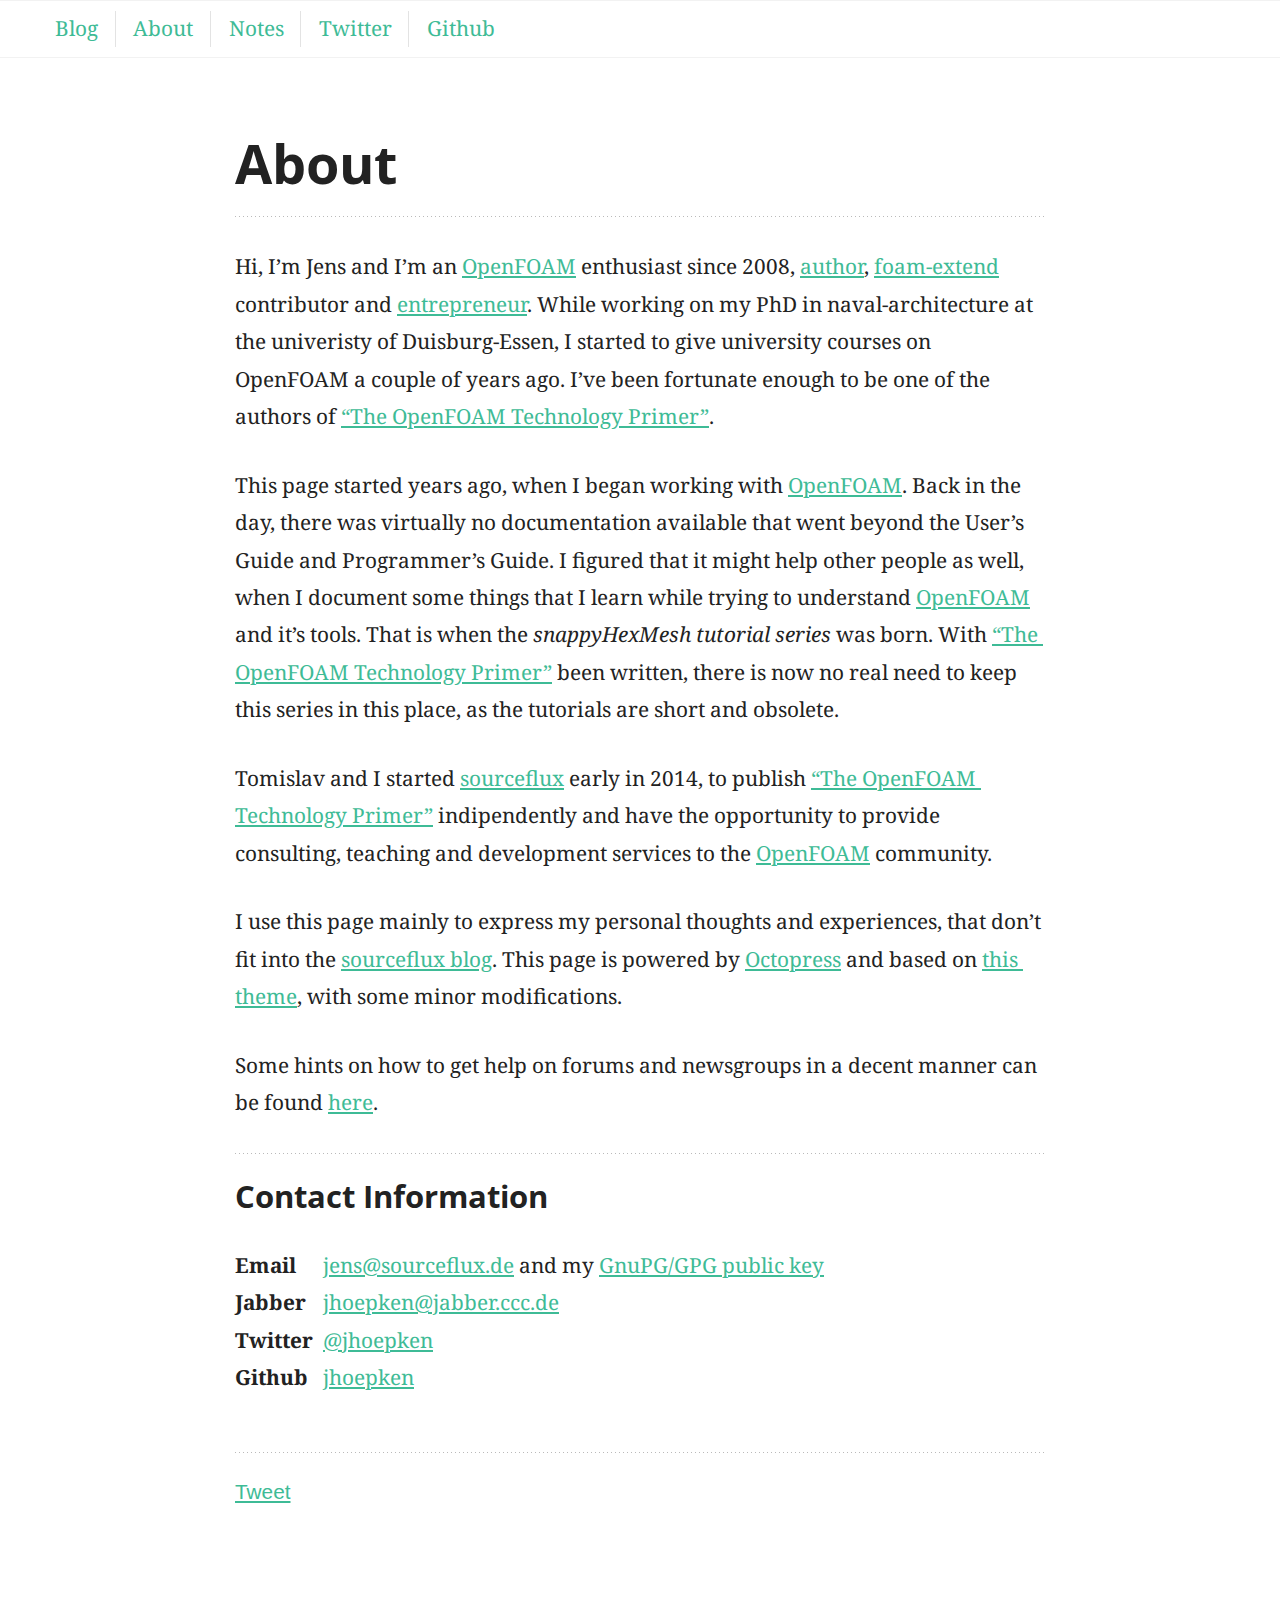
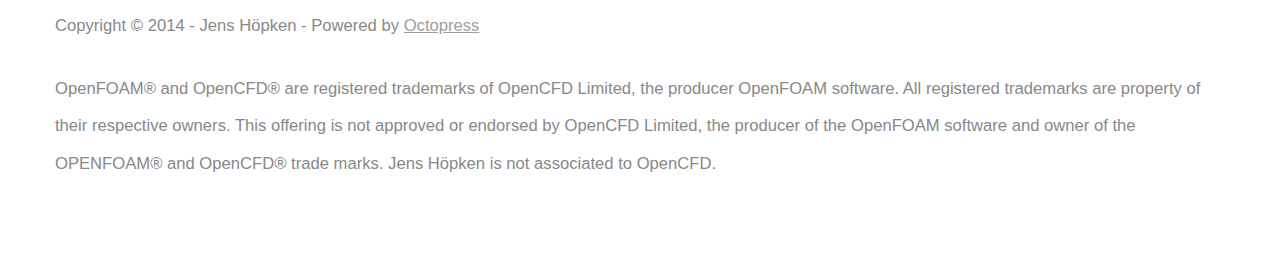
==== commit dd147d4b: "Site updated at 2014-08-16 10:06:15 UTC" ====
--- a/about/index.html
+++ b/about/index.html
@@ -43,7 +43,6 @@
   <li><a href="/" class="nav-link">Blog</a></li>
   <li><a href="/about" class="nav-link">About</a></li>
   <li><a href="/notes" class="nav-link">Notes</a></li>
-  <li><a href="/conduct" class="nav-link">Code of Conduct</a></li>
   <li><a href="http://www.twitter.com/jhoepken" class="nav-link">Twitter</a></li>
   <li><a href="http://www.github.com/jhoepken" class="nav-link">Github</a></li>
 </ul>
@@ -85,6 +84,8 @@
 
 <p>I use this page mainly to express my personal thoughts and experiences, that don&rsquo;t fit into the <a href="http://www.sourceflux.de/blog">sourceflux blog</a>.
 This page is powered by <a href="http://octopress.org/">Octopress</a> and based on <a href="https://github.com/johnkeith/sofreshandsogreen">this theme</a>, with some minor modifications.</p>
+
+<p>Some hints on how to get help on forums and newsgroups in a decent manner can be found <a href="/conduct">here</a>.</p>
 
 <h2>Contact Information</h2>
 
--- a/stylesheets/screen.css
+++ b/stylesheets/screen.css
@@ -1,4 +1,4 @@
-html,body,div,span,applet,object,iframe,h1,h2,h3,h4,h5,h6,p,blockquote,pre,a,abbr,acronym,address,big,cite,code,del,dfn,em,img,ins,kbd,q,s,samp,small,strike,strong,sub,sup,tt,var,b,u,i,center,dl,dt,dd,ol,ul,li,fieldset,form,label,legend,table,caption,tbody,tfoot,thead,tr,th,td,article,aside,canvas,details,embed,figure,figcaption,footer,header,hgroup,menu,nav,output,ruby,section,summary,time,mark,audio,video{margin:0;padding:0;border:0;font:inherit;font-size:100%;vertical-align:baseline}html{line-height:1}ol,ul{list-style:none}table{border-collapse:collapse;border-spacing:0}caption,th,td{text-align:left;font-weight:normal;vertical-align:middle}q,blockquote{quotes:none}q:before,q:after,blockquote:before,blockquote:after{content:"";content:none}a img{border:none}article,aside,details,figcaption,figure,footer,header,hgroup,menu,nav,section,summary{display:block}a{color:#3ebb96}a:visited{color:#1e5b49}a:focus{color:#47e5b6}a:hover{color:#47e5b6}a:active{color:#1cc492}aside.sidebar a{color:#222}aside.sidebar a:focus{color:#47e5b6}aside.sidebar a:hover{color:#47e5b6}aside.sidebar a:active{color:#1cc492}a{-webkit-transition:color 0.3s;-moz-transition:color 0.3s;-o-transition:color 0.3s;transition:color 0.3s}html{background:#fff url('/images/line-tile.png?1408176968') top left}body>div{background:#f2f2f2 none;border-bottom:1px solid #f2f2f2}body>div>div{background:#fff none;border-right:1px solid #e0e0e0}.heading,body>header h1,h1,h2,h3,h4,h5,h6{font-family:"Open Sans",sans-serif}.sans,body>header h2,article header p.meta,article>footer,#content .blog-index footer,html .gist .gist-file .gist-meta,#blog-archives a.category,#blog-archives time,aside.sidebar section,body>footer{font-family:"PT Sans","Helvetica Neue",Arial,sans-serif}.serif,body,#content .blog-index a[rel=full-article]{font-family:"Noto Serif",serif}.mono,pre,code,tt,p code,li code{font-family:Menlo,Monaco,"Andale Mono","lucida console","Courier New",monospace}body>header h1{font-size:2.2em;font-family:"Open Sans",sans-serif;font-weight:normal;line-height:1.2em;margin-bottom:0.6667em}body>header h2{font-family:"Open Sans",sans-serif}body{line-height:1.8em;color:#222;font-size:1.1em}h1{font-size:2.2em;line-height:1.2em}@media only screen and (min-width: 992px){body{font-size:1.3em}h1{font-size:2.6em;line-height:1.2em}}h1,h2,h3,h4,h5,h6{text-rendering:optimizelegibility;margin-bottom:1em;font-weight:bold}h2,section h1{font-size:1.5em}h3,section h2,section section h1{font-size:1.3em}h4,section h3,section section h2,section section section h1{font-size:1em}h5,section h4,section section h3{font-size:.9em}h6,section h5,section section h4,section section section h3{font-size:.8em}p,article blockquote,ul,ol{margin-bottom:1.5em}ul{list-style-type:disc}ul ul{list-style-type:circle;margin-bottom:0px}ul ul ul{list-style-type:square;margin-bottom:0px}ol{list-style-type:decimal}ol ol{list-style-type:lower-alpha;margin-bottom:0px}ol ol ol{list-style-type:lower-roman;margin-bottom:0px}ul,ul ul,ul ol,ol,ol ul,ol ol{margin-left:1.3em}ul ul,ul ol,ol ul,ol ol{margin-bottom:0em}strong{font-weight:bold}em{font-style:italic}sup,sub{font-size:0.75em;position:relative;display:inline-block;padding:0 .2em;line-height:.8em}sup{top:-.5em}sub{bottom:-.5em}a[rev='footnote']{font-size:.75em;padding:0 .3em;line-height:1}q{font-style:italic}q:before{content:"\201C"}q:after{content:"\201D"}em,dfn{font-style:italic}strong,dfn{font-weight:bold}del,s{text-decoration:line-through}abbr,acronym{border-bottom:1px dotted;cursor:help}hr{margin-bottom:0.2em}small{font-size:.8em}big{font-size:1.2em}article blockquote{font-style:italic;position:relative;font-size:1.2em;line-height:1.5em;padding-left:1em;border-left:4px solid rgba(170,170,170,0.5)}article blockquote cite{font-style:italic}article blockquote cite a{color:#aaa !important;word-wrap:break-word}article blockquote cite:before{content:'\2014';padding-right:.3em;padding-left:.3em;color:#aaa}@media only screen and (min-width: 992px){article blockquote{padding-left:1.5em;border-left-width:4px}}.pullquote-right:before,.pullquote-left:before{padding:0;border:none;content:attr(data-pullquote);float:right;width:45%;margin:.5em 0 1em 1.5em;position:relative;top:7px;font-size:1.4em;line-height:1.45em}.pullquote-left:before{float:left;margin:.5em 1.5em 1em 0}.force-wrap,article a,aside.sidebar a{white-space:-moz-pre-wrap;white-space:-pre-wrap;white-space:-o-pre-wrap;white-space:pre-wrap;word-wrap:break-word}.group,body>header,body>nav,body>footer,body #content>article,body #content>div>article,body #content>div>section,body div.pagination,aside.sidebar,#main,#content,.sidebar{*zoom:1}.group:after,body>header:after,body>nav:after,body>footer:after,body #content>article:after,body #content>div>section:after,body div.pagination:after,#main:after,#content:after,.sidebar:after{content:"";display:table;clear:both}body{-webkit-text-size-adjust:none;max-width:100%;position:relative;margin:0 auto}body>header,body>nav,body>footer,body #content>article,body #content>div>article,body #content>div>section{padding-left:18px;padding-right:18px}@media only screen and (min-width: 480px){body>header,body>nav,body>footer,body #content>article,body #content>div>article,body #content>div>section{padding-left:25px;padding-right:25px}}@media only screen and (min-width: 768px){body>header,body>nav,body>footer,body #content>article,body #content>div>article,body #content>div>section{padding-left:35px;padding-right:35px}}@media only screen and (min-width: 992px){body>header,body>nav,body>footer,body #content>article,body #content>div>article,body #content>div>section{padding-left:55px;padding-right:55px}}body div.pagination{margin-left:18px;margin-right:18px}@media only screen and (min-width: 480px){body div.pagination{margin-left:25px;margin-right:25px}}@media only screen and (min-width: 768px){body div.pagination{margin-left:35px;margin-right:35px}}@media only screen and (min-width: 992px){body div.pagination{margin-left:55px;margin-right:55px}}body>header{font-size:1em;padding-top:1.5em;padding-bottom:1.5em}#content{overflow:hidden}#content>div,#content>article{width:100%}aside.sidebar{float:none;padding:0 18px 1px;background-color:#f7f7f7;border-top:0px solid #e0e0e0}.flex-content,article img,article video,article .flash-video,aside.sidebar img{max-width:100%;height:auto}.basic-alignment.left,article img.left,article video.left,article .left.flash-video,aside.sidebar img.left{float:left;margin-right:1.5em}.basic-alignment.right,article img.right,article video.right,article .right.flash-video,aside.sidebar img.right{float:right;margin-left:1.5em}.basic-alignment.center,article img.center,article video.center,article .center.flash-video,aside.sidebar img.center{display:block;margin:0 auto 1.5em}.basic-alignment.left,article img.left,article video.left,article .left.flash-video,aside.sidebar img.left,.basic-alignment.right,article img.right,article video.right,article .right.flash-video,aside.sidebar img.right{margin-bottom:.8em}.toggle-sidebar,.no-sidebar .toggle-sidebar{display:none}@media only screen and (min-width: 750px){body.sidebar-footer aside.sidebar{float:none;width:auto;clear:left;margin:0;padding:0 35px 1px;background-color:#f7f7f7;border-top:0px solid #eaeaea}body.sidebar-footer aside.sidebar section.odd,body.sidebar-footer aside.sidebar section.even{float:left;width:48%}body.sidebar-footer aside.sidebar section.odd{margin-left:0}body.sidebar-footer aside.sidebar section.even{margin-left:4%}body.sidebar-footer aside.sidebar.thirds section{width:30%;margin-left:5%}body.sidebar-footer aside.sidebar.thirds section.first{margin-left:0;clear:both}}body.sidebar-footer #content{margin-right:0px}body.sidebar-footer .toggle-sidebar{display:none}@media only screen and (min-width: 550px){body>header{font-size:1em}}@media only screen and (min-width: 750px){aside.sidebar{float:none;width:auto;clear:left;margin:0;padding:0 35px 1px;background-color:#f7f7f7;border-top:0px solid #eaeaea}aside.sidebar section.odd,aside.sidebar section.even{float:left;width:48%}aside.sidebar section.odd{margin-left:0}aside.sidebar section.even{margin-left:4%}aside.sidebar.thirds section{width:30%;margin-left:5%}aside.sidebar.thirds section.first{margin-left:0;clear:both}}@media only screen and (min-width: 768px){body{-webkit-text-size-adjust:auto}body>header{font-size:1.2em}#main{padding:0;margin:0 auto}#content{overflow:visible;margin-right:240px;position:relative}.no-sidebar #content{margin-right:0;border-right:0}.collapse-sidebar #content{margin-right:20px}#content>div,#content>article{padding-top:17.5px;padding-bottom:17.5px;float:left}aside.sidebar{width:210px;padding:0 15px 15px;background:none;clear:none;float:left;margin:0 -100% 0 0}aside.sidebar section{width:auto;margin-left:0}aside.sidebar section.odd,aside.sidebar section.even{float:none;width:auto;margin-left:0}.collapse-sidebar aside.sidebar{float:none;width:auto;clear:left;margin:0;padding:0 35px 1px;background-color:#f7f7f7;border-top:0px solid #eaeaea}.collapse-sidebar aside.sidebar section.odd,.collapse-sidebar aside.sidebar section.even{float:left;width:48%}.collapse-sidebar aside.sidebar section.odd{margin-left:0}.collapse-sidebar aside.sidebar section.even{margin-left:4%}.collapse-sidebar aside.sidebar.thirds section{width:30%;margin-left:5%}.collapse-sidebar aside.sidebar.thirds section.first{margin-left:0;clear:both}}@media only screen and (min-width: 992px){body>header{font-size:1.3em}#content{margin-right:300px}#content>div,#content>article{padding-top:27.5px;padding-bottom:27.5px}aside.sidebar{width:260px;padding:1.2em 20px 20px}.collapse-sidebar aside.sidebar{padding-left:55px;padding-right:55px}}@media only screen and (min-width: 768px){ul,ol{margin-left:0}}body>header{background:#fff}body>header h1{display:inline-block;margin:0}body>header h1 a,body>header h1 a:visited,body>header h1 a:hover{color:#3ebb96;text-decoration:none}body>header h2{margin:.2em 0 0;font-size:1em;color:#3ebb96;font-weight:normal}body>nav{position:relative;background-color:#fff;background:none,#fff;border-top:1px solid #f2f2f2;border-bottom:1px solid #f2f2f2;padding-top:.35em;padding-bottom:.35em}body>nav form{-webkit-background-clip:padding;-moz-background-clip:padding;background-clip:padding-box;margin:0;padding:0}body>nav form .search{padding:.3em .5em 0;font-size:.85em;font-family:"PT Sans","Helvetica Neue",Arial,sans-serif;line-height:1.1em;width:95%;-webkit-border-radius:0.5em;-moz-border-radius:0.5em;-ms-border-radius:0.5em;-o-border-radius:0.5em;border-radius:0.5em;-webkit-background-clip:padding;-moz-background-clip:padding;background-clip:padding-box;-webkit-box-shadow:#fff 0 1px;-moz-box-shadow:#fff 0 1px;box-shadow:#fff 0 1px;background-color:#fff;border:1px solid #e6e6e6;color:#888}body>nav form .search:focus{color:#444;border-color:#80b1df;-webkit-box-shadow:#80b1df 0 0 4px,#80b1df 0 0 3px inset;-moz-box-shadow:#80b1df 0 0 4px,#80b1df 0 0 3px inset;box-shadow:#80b1df 0 0 4px,#80b1df 0 0 3px inset;background-color:#fff;outline:none}body>nav fieldset[role=search]{float:right;width:48%}body>nav fieldset.mobile-nav{float:left;width:48%}body>nav fieldset.mobile-nav select{width:100%;font-size:.8em;border:1px solid #888}body>nav ul{display:none}@media only screen and (min-width: 550px){body>nav{font-size:.9em}body>nav ul{margin:0;padding:0;border:0;overflow:hidden;*zoom:1;float:left;display:block;padding-top:.15em}body>nav ul li{list-style-image:none;list-style-type:none;margin-left:0;white-space:nowrap;display:inline;float:left;padding-left:0;padding-right:0}body>nav ul li:first-child,body>nav ul li.first{padding-left:0}body>nav ul li:last-child{padding-right:0}body>nav ul li.last{padding-right:0}body>nav ul.subscription{margin-left:.8em;float:right}body>nav ul.subscription li:last-child a{padding-right:0}body>nav ul li{margin:0}body>nav a{color:#3ebb96;font-family:"PT Sans","Helvetica Neue",Arial,sans-serif;text-shadow:#fff 0 1px;float:left;text-decoration:none;font-size:1.1em;padding:.1em 0;line-height:1.5em}body>nav a:visited{color:#3ebb96}body>nav a:hover{color:#1e5b49}body>nav li+li{border-left:1px solid #e3e3e3;margin-left:.8em}body>nav li+li a{padding-left:.8em;border-left:1px solid #fff}body>nav form{float:right;text-align:left;padding-left:.8em;width:175px}body>nav form .search{width:93%;font-size:.95em;line-height:1.2em}body>nav ul[data-subscription$=email]+form{width:97px}body>nav ul[data-subscription$=email]+form .search{width:91%}body>nav fieldset.mobile-nav{display:none}body>nav fieldset[role=search]{width:99%}}@media only screen and (min-width: 992px){body>nav form{width:215px}body>nav ul[data-subscription$=email]+form{width:147px}}.no-placeholder body>nav .search{background:#fff url('/images/search.png?1408176968') 0.3em 0.25em no-repeat;text-indent:1.3em}@media only screen and (min-width: 550px){.maskImage body>nav ul[data-subscription$=email]+form{width:123px}}@media only screen and (min-width: 992px){.maskImage body>nav ul[data-subscription$=email]+form{width:173px}}.maskImage ul.subscription{position:relative;top:.2em}.maskImage ul.subscription li,.maskImage ul.subscription a{border:0;padding:0}.maskImage a[rel=subscribe-rss]{position:relative;top:0px;text-indent:-999999em;background-color:#fff;border:0;padding:0}.maskImage a[rel=subscribe-rss],.maskImage a[rel=subscribe-rss]:after{-webkit-mask-image:url('/images/rss.png?1408176968');-moz-mask-image:url('/images/rss.png?1408176968');-ms-mask-image:url('/images/rss.png?1408176968');-o-mask-image:url('/images/rss.png?1408176968');mask-image:url('/images/rss.png?1408176968');-webkit-mask-repeat:no-repeat;-moz-mask-repeat:no-repeat;-ms-mask-repeat:no-repeat;-o-mask-repeat:no-repeat;mask-repeat:no-repeat;width:22px;height:22px}.maskImage a[rel=subscribe-rss]:after{content:"";position:absolute;top:-1px;left:0;background-color:#9bdeca}.maskImage a[rel=subscribe-rss]:hover:after{background-color:#88d7c0}.maskImage a[rel=subscribe-email]{position:relative;top:0px;text-indent:-999999em;background-color:#fff;border:0;padding:0}.maskImage a[rel=subscribe-email],.maskImage a[rel=subscribe-email]:after{-webkit-mask-image:url('/images/email.png?1408176968');-moz-mask-image:url('/images/email.png?1408176968');-ms-mask-image:url('/images/email.png?1408176968');-o-mask-image:url('/images/email.png?1408176968');mask-image:url('/images/email.png?1408176968');-webkit-mask-repeat:no-repeat;-moz-mask-repeat:no-repeat;-ms-mask-repeat:no-repeat;-o-mask-repeat:no-repeat;mask-repeat:no-repeat;width:28px;height:22px}.maskImage a[rel=subscribe-email]:after{content:"";position:absolute;top:-1px;left:0;background-color:#9bdeca}.maskImage a[rel=subscribe-email]:hover:after{background-color:#88d7c0}article{padding-top:1em}article header{position:relative;padding-top:2em;padding-bottom:1em;margin-bottom:1em;background:url('[data-uri]') bottom left repeat-x}article header h1{margin:0}article header h1 a{text-decoration:none}article header h1 a:hover{text-decoration:underline}article header p{font-size:.9em;color:#aaa;margin:0}article header p.meta{text-transform:uppercase;position:absolute;top:0}@media only screen and (min-width: 768px){article header{margin-bottom:1.5em;padding-bottom:1em;background:url('[data-uri]') bottom left repeat-x}}article h2{padding-top:0.8em;background:url('[data-uri]') top left repeat-x}.entry-content article h2:first-child,article header+h2{padding-top:0}article h2:first-child,article header+h2{background:none}article .feature{padding-top:.5em;margin-bottom:1em;padding-bottom:1em;background:url('[data-uri]') bottom left repeat-x;font-size:2.0em;font-style:italic;line-height:1.3em}article img,article video,article .flash-video{-webkit-border-radius:0.3em;-moz-border-radius:0.3em;-ms-border-radius:0.3em;-o-border-radius:0.3em;border-radius:0.3em;-webkit-box-shadow:rgba(0,0,0,0.15) 0 1px 4px;-moz-box-shadow:rgba(0,0,0,0.15) 0 1px 4px;box-shadow:rgba(0,0,0,0.15) 0 1px 4px;-webkit-box-sizing:border-box;-moz-box-sizing:border-box;box-sizing:border-box;border:#fff 0.5em solid}article video,article .flash-video{margin:0 auto 1.5em}article video{display:block;width:100%}article .flash-video>div{position:relative;display:block;padding-bottom:56.25%;padding-top:1px;height:0;overflow:hidden}article .flash-video>div iframe,article .flash-video>div object,article .flash-video>div embed{position:absolute;top:0;left:0;width:100%;height:100%}article>footer{padding-bottom:2.5em;margin-top:2em}article>footer p.meta{margin-bottom:.8em;font-size:.85em;clear:both;overflow:hidden}.blog-index article+article{background:url('[data-uri]') top left repeat-x}#content .blog-index{padding-top:0;padding-bottom:0}#content .blog-index article{padding-top:2em}#content .blog-index article header{background:none;padding-bottom:0}#content .blog-index article h1{font-size:2.2em}#content .blog-index article h1 a{color:inherit}#content .blog-index article h1 a:hover{color:#47e5b6}#content .blog-index a[rel=full-article]{background:#f2f2f2;display:inline-block;padding:.4em .8em;margin-right:.5em;text-decoration:none;color:#666;-webkit-transition:background-color 0.5s;-moz-transition:background-color 0.5s;-o-transition:background-color 0.5s;transition:background-color 0.5s}#content .blog-index a[rel=full-article]:hover{background:#47e5b6;text-shadow:none;color:#fff}#content .blog-index footer{margin-top:1em}.separator,article>footer .byline+time:before,article>footer time+time:before,article>footer .comments:before,article>footer .byline ~ .categories:before{content:"\2022 ";padding:0 .4em 0 .2em;display:inline-block}#content div.pagination{text-align:center;font-size:.95em;position:relative;background:url('[data-uri]') top left repeat-x;padding-top:1.5em;padding-bottom:1.5em}#content div.pagination a{text-decoration:none;color:#aaa}#content div.pagination a.prev{position:absolute;left:0}#content div.pagination a.next{position:absolute;right:0}#content div.pagination a:hover{color:#47e5b6}#content div.pagination a[href*=archive]:before,#content div.pagination a[href*=archive]:after{content:'\2014';padding:0 .3em}p.meta+.sharing{padding-top:1em;padding-left:0;background:url('[data-uri]') top left repeat-x}#fb-root{display:none}.highlight,html .gist .gist-file .gist-syntax .gist-highlight{border:1px solid #05232b !important}.highlight table td.code,html .gist .gist-file .gist-syntax .gist-highlight table td.code{width:100%}.highlight .line-numbers,html .gist .gist-file .gist-syntax .highlight .line_numbers{text-align:right;font-size:13px;line-height:1.45em;background:#073642 none !important;border-right:1px solid #00232c !important;-webkit-box-shadow:#083e4b -1px 0 inset;-moz-box-shadow:#083e4b -1px 0 inset;box-shadow:#083e4b -1px 0 inset;text-shadow:#021014 0 -1px;padding:.8em !important;-webkit-border-radius:0;-moz-border-radius:0;-ms-border-radius:0;-o-border-radius:0;border-radius:0}.highlight .line-numbers span,html .gist .gist-file .gist-syntax .highlight .line_numbers span{color:#586e75 !important}figure.code,.gist-file,pre{-webkit-box-shadow:rgba(0,0,0,0.06) 0 0 10px;-moz-box-shadow:rgba(0,0,0,0.06) 0 0 10px;box-shadow:rgba(0,0,0,0.06) 0 0 10px}figure.code .highlight pre,.gist-file .highlight pre,pre .highlight pre{-webkit-box-shadow:none;-moz-box-shadow:none;box-shadow:none}.gist .highlight *::-moz-selection,figure.code .highlight *::-moz-selection{background:#386774;color:inherit;text-shadow:#002b36 0 1px}.gist .highlight *::-webkit-selection,figure.code .highlight *::-webkit-selection{background:#386774;color:inherit;text-shadow:#002b36 0 1px}.gist .highlight *::selection,figure.code .highlight *::selection{background:#386774;color:inherit;text-shadow:#002b36 0 1px}html .gist .gist-file{margin-bottom:1.8em;position:relative;border:none;padding-top:26px !important}html .gist .gist-file .highlight{margin-bottom:0}html .gist .gist-file .gist-syntax{border-bottom:0 !important;background:none !important}html .gist .gist-file .gist-syntax .gist-highlight{background:#002b36 !important}html .gist .gist-file .gist-syntax .highlight pre{padding:0}html .gist .gist-file .gist-meta{padding:.6em 0.8em;border:1px solid #083e4b !important;color:#586e75;font-size:.7em !important;background:#073642 none;line-height:1.5em}html .gist .gist-file .gist-meta a{color:#75878b !important;text-decoration:none}html .gist .gist-file .gist-meta a:hover{text-decoration:underline}html .gist .gist-file .gist-meta a:hover{color:#93a1a1 !important}html .gist .gist-file .gist-meta a[href*='#file']{position:absolute;top:0;left:0;right:-10px;color:#474747 !important}html .gist .gist-file .gist-meta a[href*='#file']:hover{color:#3ebb96 !important}html .gist .gist-file .gist-meta a[href*=raw]{top:.4em}pre{background:#002b36 none;-webkit-border-radius:0.4em;-moz-border-radius:0.4em;-ms-border-radius:0.4em;-o-border-radius:0.4em;border-radius:0.4em;border:1px solid #05232b;line-height:1.45em;font-size:13px;margin-bottom:2.1em;padding:.8em 1em;color:#93a1a1;overflow:auto}h3.filename+pre{-moz-border-radius-topleft:0px;-webkit-border-top-left-radius:0px;border-top-left-radius:0px;-moz-border-radius-topright:0px;-webkit-border-top-right-radius:0px;border-top-right-radius:0px}p code,li code{display:inline-block;white-space:no-wrap;background:#fff;font-size:.8em;line-height:1.5em;color:#555;border:1px solid #ddd;-webkit-border-radius:0.4em;-moz-border-radius:0.4em;-ms-border-radius:0.4em;-o-border-radius:0.4em;border-radius:0.4em;padding:0 .3em;margin:-1px 0}p pre code,li pre code{font-size:1em !important;background:none;border:none}.pre-code,html .gist .gist-file .gist-syntax .highlight pre,.highlight code{font-family:Menlo,Monaco,"Andale Mono","lucida console","Courier New",monospace !important;overflow:scroll;overflow-y:hidden;display:block;padding:.8em;overflow-x:auto;line-height:1.45em;background:#002b36 none !important;color:#93a1a1 !important}.pre-code span,html .gist .gist-file .gist-syntax .highlight pre span,.highlight code span{color:#93a1a1 !important}.pre-code span,html .gist .gist-file .gist-syntax .highlight pre span,.highlight code span{font-style:normal !important;font-weight:normal !important}.pre-code .c,html .gist .gist-file .gist-syntax .highlight pre .c,.highlight code .c{color:#586e75 !important;font-style:italic !important}.pre-code .cm,html .gist .gist-file .gist-syntax .highlight pre .cm,.highlight code .cm{color:#586e75 !important;font-style:italic !important}.pre-code .cp,html .gist .gist-file .gist-syntax .highlight pre .cp,.highlight code .cp{color:#586e75 !important;font-style:italic !important}.pre-code .c1,html .gist .gist-file .gist-syntax .highlight pre .c1,.highlight code .c1{color:#586e75 !important;font-style:italic !important}.pre-code .cs,html .gist .gist-file .gist-syntax .highlight pre .cs,.highlight code .cs{color:#586e75 !important;font-weight:bold !important;font-style:italic !important}.pre-code .err,html .gist .gist-file .gist-syntax .highlight pre .err,.highlight code .err{color:#dc322f !important;background:none !important}.pre-code .k,html .gist .gist-file .gist-syntax .highlight pre .k,.highlight code .k{color:#cb4b16 !important}.pre-code .o,html .gist .gist-file .gist-syntax .highlight pre .o,.highlight code .o{color:#93a1a1 !important;font-weight:bold !important}.pre-code .p,html .gist .gist-file .gist-syntax .highlight pre .p,.highlight code .p{color:#93a1a1 !important}.pre-code .ow,html .gist .gist-file .gist-syntax .highlight pre .ow,.highlight code .ow{color:#2aa198 !important;font-weight:bold !important}.pre-code .gd,html .gist .gist-file .gist-syntax .highlight pre .gd,.highlight code .gd{color:#93a1a1 !important;background-color:#372c34 !important;display:inline-block}.pre-code .gd .x,html .gist .gist-file .gist-syntax .highlight pre .gd .x,.highlight code .gd .x{color:#93a1a1 !important;background-color:#4d2d33 !important;display:inline-block}.pre-code .ge,html .gist .gist-file .gist-syntax .highlight pre .ge,.highlight code .ge{color:#93a1a1 !important;font-style:italic !important}.pre-code .gh,html .gist .gist-file .gist-syntax .highlight pre .gh,.highlight code .gh{color:#586e75 !important}.pre-code .gi,html .gist .gist-file .gist-syntax .highlight pre .gi,.highlight code .gi{color:#93a1a1 !important;background-color:#1a412b !important;display:inline-block}.pre-code .gi .x,html .gist .gist-file .gist-syntax .highlight pre .gi .x,.highlight code .gi .x{color:#93a1a1 !important;background-color:#355720 !important;display:inline-block}.pre-code .gs,html .gist .gist-file .gist-syntax .highlight pre .gs,.highlight code .gs{color:#93a1a1 !important;font-weight:bold !important}.pre-code .gu,html .gist .gist-file .gist-syntax .highlight pre .gu,.highlight code .gu{color:#6c71c4 !important}.pre-code .kc,html .gist .gist-file .gist-syntax .highlight pre .kc,.highlight code .kc{color:#859900 !important;font-weight:bold !important}.pre-code .kd,html .gist .gist-file .gist-syntax .highlight pre .kd,.highlight code .kd{color:#268bd2 !important}.pre-code .kp,html .gist .gist-file .gist-syntax .highlight pre .kp,.highlight code .kp{color:#cb4b16 !important;font-weight:bold !important}.pre-code .kr,html .gist .gist-file .gist-syntax .highlight pre .kr,.highlight code .kr{color:#d33682 !important;font-weight:bold !important}.pre-code .kt,html .gist .gist-file .gist-syntax .highlight pre .kt,.highlight code .kt{color:#2aa198 !important}.pre-code .n,html .gist .gist-file .gist-syntax .highlight pre .n,.highlight code .n{color:#268bd2 !important}.pre-code .na,html .gist .gist-file .gist-syntax .highlight pre .na,.highlight code .na{color:#268bd2 !important}.pre-code .nb,html .gist .gist-file .gist-syntax .highlight pre .nb,.highlight code .nb{color:#859900 !important}.pre-code .nc,html .gist .gist-file .gist-syntax .highlight pre .nc,.highlight code .nc{color:#d33682 !important}.pre-code .no,html .gist .gist-file .gist-syntax .highlight pre .no,.highlight code .no{color:#b58900 !important}.pre-code .nl,html .gist .gist-file .gist-syntax .highlight pre .nl,.highlight code .nl{color:#859900 !important}.pre-code .ne,html .gist .gist-file .gist-syntax .highlight pre .ne,.highlight code .ne{color:#268bd2 !important;font-weight:bold !important}.pre-code .nf,html .gist .gist-file .gist-syntax .highlight pre .nf,.highlight code .nf{color:#268bd2 !important;font-weight:bold !important}.pre-code .nn,html .gist .gist-file .gist-syntax .highlight pre .nn,.highlight code .nn{color:#b58900 !important}.pre-code .nt,html .gist .gist-file .gist-syntax .highlight pre .nt,.highlight code .nt{color:#268bd2 !important;font-weight:bold !important}.pre-code .nx,html .gist .gist-file .gist-syntax .highlight pre .nx,.highlight code .nx{color:#b58900 !important}.pre-code .vg,html .gist .gist-file .gist-syntax .highlight pre .vg,.highlight code .vg{color:#268bd2 !important}.pre-code .vi,html .gist .gist-file .gist-syntax .highlight pre .vi,.highlight code .vi{color:#268bd2 !important}.pre-code .nv,html .gist .gist-file .gist-syntax .highlight pre .nv,.highlight code .nv{color:#268bd2 !important}.pre-code .mf,html .gist .gist-file .gist-syntax .highlight pre .mf,.highlight code .mf{color:#2aa198 !important}.pre-code .m,html .gist .gist-file .gist-syntax .highlight pre .m,.highlight code .m{color:#2aa198 !important}.pre-code .mh,html .gist .gist-file .gist-syntax .highlight pre .mh,.highlight code .mh{color:#2aa198 !important}.pre-code .mi,html .gist .gist-file .gist-syntax .highlight pre .mi,.highlight code .mi{color:#2aa198 !important}.pre-code .s,html .gist .gist-file .gist-syntax .highlight pre .s,.highlight code .s{color:#2aa198 !important}.pre-code .sd,html .gist .gist-file .gist-syntax .highlight pre .sd,.highlight code .sd{color:#2aa198 !important}.pre-code .s2,html .gist .gist-file .gist-syntax .highlight pre .s2,.highlight code .s2{color:#2aa198 !important}.pre-code .se,html .gist .gist-file .gist-syntax .highlight pre .se,.highlight code .se{color:#dc322f !important}.pre-code .si,html .gist .gist-file .gist-syntax .highlight pre .si,.highlight code .si{color:#268bd2 !important}.pre-code .sr,html .gist .gist-file .gist-syntax .highlight pre .sr,.highlight code .sr{color:#2aa198 !important}.pre-code .s1,html .gist .gist-file .gist-syntax .highlight pre .s1,.highlight code .s1{color:#2aa198 !important}.pre-code div .gd,html .gist .gist-file .gist-syntax .highlight pre div .gd,.highlight code div .gd,.pre-code div .gd .x,html .gist .gist-file .gist-syntax .highlight pre div .gd .x,.highlight code div .gd .x,.pre-code div .gi,html .gist .gist-file .gist-syntax .highlight pre div .gi,.highlight code div .gi,.pre-code div .gi .x,html .gist .gist-file .gist-syntax .highlight pre div .gi .x,.highlight code div .gi .x{display:inline-block;width:100%}.highlight,.gist-highlight{margin-bottom:1.8em;background:#002b36;overflow-y:hidden;overflow-x:auto}.highlight pre,.gist-highlight pre{background:none;-webkit-border-radius:0px;-moz-border-radius:0px;-ms-border-radius:0px;-o-border-radius:0px;border-radius:0px;border:none;padding:0;margin-bottom:0}pre::-webkit-scrollbar,.highlight::-webkit-scrollbar,.gist-highlight::-webkit-scrollbar{height:.5em;background:rgba(255,255,255,0.15)}pre::-webkit-scrollbar-thumb:horizontal,.highlight::-webkit-scrollbar-thumb:horizontal,.gist-highlight::-webkit-scrollbar-thumb:horizontal{background:rgba(255,255,255,0.2);-webkit-border-radius:4px;border-radius:4px}.highlight code{background:#000}figure.code{background:none;padding:0;border:0;margin-bottom:1.5em}figure.code pre{margin-bottom:0}figure.code figcaption{position:relative}figure.code .highlight{margin-bottom:0}.code-title,html .gist .gist-file .gist-meta a[href*='#file'],h3.filename,figure.code figcaption{text-align:center;font-size:13px;line-height:2em;text-shadow:#cbcccc 0 1px 0;color:#474747;font-weight:normal;margin-bottom:0;-moz-border-radius-topleft:5px;-webkit-border-top-left-radius:5px;border-top-left-radius:5px;-moz-border-radius-topright:5px;-webkit-border-top-right-radius:5px;border-top-right-radius:5px;font-family:"Helvetica Neue", Arial, "Lucida Grande", "Lucida Sans Unicode", Lucida, sans-serif;background:#aaa url('/images/code_bg.png?1408176968') top repeat-x;border:1px solid #565656;border-top-color:#cbcbcb;border-left-color:#a5a5a5;border-right-color:#a5a5a5;border-bottom:0}.download-source,html .gist .gist-file .gist-meta a[href*=raw],figure.code figcaption a{position:absolute;right:.8em;text-decoration:none;color:#666 !important;z-index:1;font-size:13px;text-shadow:#cbcccc 0 1px 0;padding-left:3em}.download-source:hover,html .gist .gist-file .gist-meta a[href*=raw]:hover,figure.code figcaption a:hover{text-decoration:underline}#archive #content>div,#archive #content>div>article{padding-top:0}#blog-archives{color:#aaa}#blog-archives article{padding:1em 0 1em;position:relative;background:url('[data-uri]') bottom left repeat-x}#blog-archives article:last-child{background:none}#blog-archives article footer{padding:0;margin:0}#blog-archives h1{color:#222;margin-bottom:.3em}#blog-archives h2{display:none}#blog-archives h1{font-size:1.5em}#blog-archives h1 a{text-decoration:none;color:inherit;font-weight:normal;display:inline-block}#blog-archives h1 a:hover{text-decoration:underline}#blog-archives h1 a:hover{color:#47e5b6}#blog-archives a.category,#blog-archives time{color:#aaa}#blog-archives .entry-content{display:none}#blog-archives time{font-size:.9em;line-height:1.2em}#blog-archives time .month,#blog-archives time .day{display:inline-block}#blog-archives time .month{text-transform:uppercase}#blog-archives p{margin-bottom:1em}#blog-archives a,#blog-archives .entry-content a{color:inherit}#blog-archives a:hover,#blog-archives .entry-content a:hover{color:#47e5b6}#blog-archives a:hover{color:#47e5b6}@media only screen and (min-width: 550px){#blog-archives article{margin-left:5em}#blog-archives h2{margin-bottom:.3em;font-weight:normal;display:inline-block;position:relative;top:-1px;float:left}#blog-archives h2:first-child{padding-top:.75em}#blog-archives time{position:absolute;text-align:right;left:0em;top:1.8em}#blog-archives .year{display:none}#blog-archives article{padding-left:4.5em;padding-bottom:.7em}#blog-archives a.category{line-height:1.1em}}#content>.category article{margin-left:0;padding-left:6.8em}#content>.category .year{display:inline}.side-shadow-border,aside.sidebar section h1,aside.sidebar li{-webkit-box-shadow:#fff 0 1px;-moz-box-shadow:#fff 0 1px;box-shadow:#fff 0 1px}aside.sidebar{overflow:hidden;color:#4b4b4b;text-shadow:#fff 0 1px}aside.sidebar section{font-size:.8em;line-height:1.4em;margin-bottom:1.5em}aside.sidebar section h1{margin:1.5em 0 0;padding-bottom:.2em;border-bottom:1px solid #e0e0e0}aside.sidebar section h1+p{padding-top:.4em}aside.sidebar img{-webkit-border-radius:0.3em;-moz-border-radius:0.3em;-ms-border-radius:0.3em;-o-border-radius:0.3em;border-radius:0.3em;-webkit-box-shadow:rgba(0,0,0,0.15) 0 1px 4px;-moz-box-shadow:rgba(0,0,0,0.15) 0 1px 4px;box-shadow:rgba(0,0,0,0.15) 0 1px 4px;-webkit-box-sizing:border-box;-moz-box-sizing:border-box;box-sizing:border-box;border:#fff 0.3em solid}aside.sidebar ul{margin-bottom:0.5em;margin-left:0}aside.sidebar li{list-style:none;padding:.5em 0;margin:0;border-bottom:1px solid #e0e0e0}aside.sidebar li p:last-child{margin-bottom:0}aside.sidebar a{color:inherit;-webkit-transition:color 0.5s;-moz-transition:color 0.5s;-o-transition:color 0.5s;transition:color 0.5s}aside.sidebar:hover a{color:#222}aside.sidebar:hover a:hover{color:#47e5b6}.aside-alt-link,#pinboard_linkroll .pin-tag{color:#7e7e7e}.aside-alt-link:hover,#pinboard_linkroll .pin-tag:hover{color:#47e5b6}@media only screen and (min-width: 768px){.toggle-sidebar{outline:none;position:absolute;right:-10px;top:0;bottom:0;display:inline-block;text-decoration:none;color:#cecece;width:9px;cursor:pointer}.toggle-sidebar:hover{background:#e9e9e9;background:-webkit-gradient(linear, 0% 50%, 100% 50%, color-stop(0%, rgba(224,224,224,0.5)), color-stop(100%, rgba(224,224,224,0)));background:-webkit-linear-gradient(left, rgba(224,224,224,0.5),rgba(224,224,224,0));background:-moz-linear-gradient(left, rgba(224,224,224,0.5),rgba(224,224,224,0));background:-o-linear-gradient(left, rgba(224,224,224,0.5),rgba(224,224,224,0));background:linear-gradient(left, rgba(224,224,224,0.5),rgba(224,224,224,0))}.toggle-sidebar:after{position:absolute;right:-11px;top:0;width:20px;font-size:1.2em;line-height:1.1em;padding-bottom:.15em;-moz-border-radius-bottomright:0.3em;-webkit-border-bottom-right-radius:0.3em;border-bottom-right-radius:0.3em;text-align:center;background:#fff none;border-bottom:1px solid #e0e0e0;border-right:1px solid #e0e0e0;content:"\00BB";text-indent:-1px}.collapse-sidebar .toggle-sidebar{text-indent:0px;right:-20px;width:19px}.collapse-sidebar .toggle-sidebar:hover{background:#e9e9e9}.collapse-sidebar .toggle-sidebar:after{border-left:1px solid #e0e0e0;text-shadow:#fff 0 1px;content:"\00AB";left:0px;right:0;text-align:center;text-indent:0;border:0;border-right-width:0;background:none}}.googleplus h1{-moz-box-shadow:none !important;-webkit-box-shadow:none !important;-o-box-shadow:none !important;box-shadow:none !important;border-bottom:0px none !important}.googleplus a{text-decoration:none;white-space:normal !important;line-height:32px}.googleplus a img{float:left;margin-right:0.5em;border:0 none}.googleplus-hidden{position:absolute;top:-1000em;left:-1000em}#pinboard_linkroll .pin-title,#pinboard_linkroll .pin-description{display:block;margin-bottom:.5em}#pinboard_linkroll .pin-tag{text-decoration:none}#pinboard_linkroll .pin-tag:hover{text-decoration:underline}#pinboard_linkroll .pin-tag:after{content:','}#pinboard_linkroll .pin-tag:last-child:after{content:''}.delicious-posts a.delicious-link{margin-bottom:.5em;display:block}.delicious-posts p{font-size:1em}body>footer{font-size:.8em;color:#888;text-shadow:#fff 0 1px;background-color:#fff;background:none,none;border-top:1px solid #fff;position:relative;padding-top:1em;padding-bottom:1em;margin-bottom:3em;-moz-border-radius-bottomleft:0.4em;-webkit-border-bottom-left-radius:0.4em;border-bottom-left-radius:0.4em;-moz-border-radius-bottomright:0.4em;-webkit-border-bottom-right-radius:0.4em;border-bottom-right-radius:0.4em;z-index:1}body>footer a{color:#9e9e9e}body>footer a:visited{color:#9e9e9e}body>footer a:hover{color:#484848}body>footer p:last-child{margin-bottom:0}html{background:#fff}body>div{max-width:920px;background:#fff !important;border-bottom:0px solid #fff}body>div>div{background:#fff !important;border-right-width:0px;border-bottom-width:0px}body>header{text-align:center;padding-top:20px}@media only screen and (min-width: 550px){body>header{padding-top:80px}}body>header img{display:block;margin:0 auto}body>nav{position:relative;z-index:1000;min-width:100%;padding-bottom:.5em;font-size:1em}@media only screen and (min-width: 550px){body>nav{position:fixed}}body>nav a{font-family:"Noto Serif",serif;font-size:1em}body>nav ul li a i{margin-left:.3em;padding:.4em 0 0 0;color:#3EBB96}body>nav ul li a i:hover{color:#1e5b49}body>nav>fieldset.mobile-nav select{border:1px solid #3EBB96;color:#1e5b49}article{padding-top:3em}article header h1{margin:0}article header h1 a{text-decoration:none}article header h1 a:hover{text-decoration:none}#blog-archives h1 a{text-decoration:none}#blog-archives h1 a:hover{text-decoration:none}aside.sidebar{display:none}.portrait{border-radius:50%;padding:3px;border:3px solid #3EBB96}pre{border:none;background:#fff}.CodeRay{background-color:#FFF;font-family:Monaco, "Courier New", "DejaVu Sans Mono", "Bitstream Vera Sans Mono", monospace;color:#000;padding:0 0px 1.4em 0}.CodeRay pre{margin:0px}span.CodeRay{white-space:pre;border:0px;padding:2px}table.CodeRay{border-collapse:collapse;width:100%;padding:2px}table.CodeRay td{padding:1em 0.5em;vertical-align:top}.CodeRay .line-numbers,.CodeRay .no{background-color:#ECECEC;color:#AAA;text-align:right}.CodeRay .line-numbers a{color:#AAA}.CodeRay .line-numbers tt{font-weight:bold}.CodeRay .line-numbers .highlighted{color:red}.CodeRay .line{display:block;float:left;width:100%}.CodeRay span.line-numbers{padding:0px 4px}.CodeRay .code{width:100%}ol.CodeRay{font-size:10pt}ol.CodeRay li{white-space:pre}.CodeRay .code pre{overflow:auto}.CodeRay .debug{color:#fff !important;background:blue !important}.CodeRay .annotation{color:#007}.CodeRay .attribute-name{color:#f08}.CodeRay .attribute-value{color:#700}.CodeRay .binary{color:#509;font-weight:bold}.CodeRay .comment{color:#998;font-style:italic}.CodeRay .char{color:#04d}.CodeRay .char .content{color:#04d}.CodeRay .char .delimiter{color:#039}.CodeRay .class{color:#458;font-weight:bold}.CodeRay .complex{color:#A08;font-weight:bold}.CodeRay .constant{color:teal}.CodeRay .color{color:#0a0}.CodeRay .class-variable{color:#369}.CodeRay .decorator{color:#B0B}.CodeRay .definition{color:#099;font-weight:bold}.CodeRay .directive{color:#088;font-weight:bold}.CodeRay .delimiter{color:#000}.CodeRay .doc{color:#970}.CodeRay .doctype{color:#34b}.CodeRay .doc-string{color:#D42;font-weight:bold}.CodeRay .escape{color:#666;font-weight:bold}.CodeRay .entity{color:#800;font-weight:bold}.CodeRay .error{color:#F00;background-color:#faa}.CodeRay .exception{color:#C00;font-weight:bold}.CodeRay .filename{color:#099}.CodeRay .function{color:#900;font-weight:bold}.CodeRay .global-variable{color:teal;font-weight:bold}.CodeRay .hex{color:#058;font-weight:bold}.CodeRay .integer{color:#099}.CodeRay .include{color:#B44;font-weight:bold}.CodeRay .inline{color:#000}.CodeRay .inline .inline{background:#ccc}.CodeRay .inline .inline .inline{background:#bbb}.CodeRay .inline .inline-delimiter{color:#D14}.CodeRay .inline-delimiter{color:#D14}.CodeRay .important{color:#f00}.CodeRay .interpreted{color:#B2B;font-weight:bold}.CodeRay .instance-variable{color:teal}.CodeRay .label{color:#970;font-weight:bold}.CodeRay .local-variable{color:#963}.CodeRay .octal{color:#40E;font-weight:bold}.CodeRay .predefined-constant{font-weight:bold}.CodeRay .predefined{color:#369;font-weight:bold}.CodeRay .preprocessor{color:#579}.CodeRay .pseudo-class{color:#00C;font-weight:bold}.CodeRay .predefined-type{color:#074;font-weight:bold}.CodeRay .reserved,.keyword{color:#000;font-weight:bold}.CodeRay .key{color:#808}.CodeRay .key .delimiter{color:#606}.CodeRay .key .char{color:#80f}.CodeRay .value{color:#088}.CodeRay .regexp{background-color:#fff0ff}.CodeRay .regexp .content{color:#808}.CodeRay .regexp .delimiter{color:#404}.CodeRay .regexp .modifier{color:#c2c}.CodeRay .regexp .function{color:#404;font-weight:bold}.CodeRay .string{color:#D20}.CodeRay .string .string .string{background-color:#ffd0d0}.CodeRay .string .content{color:#D14}.CodeRay .string .char{color:#D14}.CodeRay .string .delimiter{color:#D14}.CodeRay .shell{color:#d14}.CodeRay .shell .delimiter{color:#d14}.CodeRay .symbol{color:#990073}.CodeRay .symbol .content{color:#a60}.CodeRay .symbol .delimiter{color:#630}.CodeRay .tag{color:#070}.CodeRay .tag-special{color:#D70;font-weight:bold}.CodeRay .type{color:#339;font-weight:bold}.CodeRay .variable{color:#036}.CodeRay .insert{background:#afa}.CodeRay .delete{background:#faa}.CodeRay .change{color:#aaf;background:#007}.CodeRay .head{color:#f8f;background:#505}.CodeRay .insert .insert{color:#080;font-weight:bold}.CodeRay .delete .delete{color:#800;font-weight:bold}.CodeRay .change .change{color:#66f}.CodeRay .head .head{color:#f4f}/*!
+html,body,div,span,applet,object,iframe,h1,h2,h3,h4,h5,h6,p,blockquote,pre,a,abbr,acronym,address,big,cite,code,del,dfn,em,img,ins,kbd,q,s,samp,small,strike,strong,sub,sup,tt,var,b,u,i,center,dl,dt,dd,ol,ul,li,fieldset,form,label,legend,table,caption,tbody,tfoot,thead,tr,th,td,article,aside,canvas,details,embed,figure,figcaption,footer,header,hgroup,menu,nav,output,ruby,section,summary,time,mark,audio,video{margin:0;padding:0;border:0;font:inherit;font-size:100%;vertical-align:baseline}html{line-height:1}ol,ul{list-style:none}table{border-collapse:collapse;border-spacing:0}caption,th,td{text-align:left;font-weight:normal;vertical-align:middle}q,blockquote{quotes:none}q:before,q:after,blockquote:before,blockquote:after{content:"";content:none}a img{border:none}article,aside,details,figcaption,figure,footer,header,hgroup,menu,nav,section,summary{display:block}a{color:#3ebb96}a:visited{color:#1e5b49}a:focus{color:#47e5b6}a:hover{color:#47e5b6}a:active{color:#1cc492}aside.sidebar a{color:#222}aside.sidebar a:focus{color:#47e5b6}aside.sidebar a:hover{color:#47e5b6}aside.sidebar a:active{color:#1cc492}a{-webkit-transition:color 0.3s;-moz-transition:color 0.3s;-o-transition:color 0.3s;transition:color 0.3s}html{background:#fff url('/images/line-tile.png?1408183457') top left}body>div{background:#f2f2f2 none;border-bottom:1px solid #f2f2f2}body>div>div{background:#fff none;border-right:1px solid #e0e0e0}.heading,body>header h1,h1,h2,h3,h4,h5,h6{font-family:"Open Sans",sans-serif}.sans,body>header h2,article header p.meta,article>footer,#content .blog-index footer,html .gist .gist-file .gist-meta,#blog-archives a.category,#blog-archives time,aside.sidebar section,body>footer{font-family:"PT Sans","Helvetica Neue",Arial,sans-serif}.serif,body,#content .blog-index a[rel=full-article]{font-family:"Noto Serif",serif}.mono,pre,code,tt,p code,li code{font-family:Menlo,Monaco,"Andale Mono","lucida console","Courier New",monospace}body>header h1{font-size:2.2em;font-family:"Open Sans",sans-serif;font-weight:normal;line-height:1.2em;margin-bottom:0.6667em}body>header h2{font-family:"Open Sans",sans-serif}body{line-height:1.8em;color:#222;font-size:1.1em}h1{font-size:2.2em;line-height:1.2em}@media only screen and (min-width: 992px){body{font-size:1.3em}h1{font-size:2.6em;line-height:1.2em}}h1,h2,h3,h4,h5,h6{text-rendering:optimizelegibility;margin-bottom:1em;font-weight:bold}h2,section h1{font-size:1.5em}h3,section h2,section section h1{font-size:1.3em}h4,section h3,section section h2,section section section h1{font-size:1em}h5,section h4,section section h3{font-size:.9em}h6,section h5,section section h4,section section section h3{font-size:.8em}p,article blockquote,ul,ol{margin-bottom:1.5em}ul{list-style-type:disc}ul ul{list-style-type:circle;margin-bottom:0px}ul ul ul{list-style-type:square;margin-bottom:0px}ol{list-style-type:decimal}ol ol{list-style-type:lower-alpha;margin-bottom:0px}ol ol ol{list-style-type:lower-roman;margin-bottom:0px}ul,ul ul,ul ol,ol,ol ul,ol ol{margin-left:1.3em}ul ul,ul ol,ol ul,ol ol{margin-bottom:0em}strong{font-weight:bold}em{font-style:italic}sup,sub{font-size:0.75em;position:relative;display:inline-block;padding:0 .2em;line-height:.8em}sup{top:-.5em}sub{bottom:-.5em}a[rev='footnote']{font-size:.75em;padding:0 .3em;line-height:1}q{font-style:italic}q:before{content:"\201C"}q:after{content:"\201D"}em,dfn{font-style:italic}strong,dfn{font-weight:bold}del,s{text-decoration:line-through}abbr,acronym{border-bottom:1px dotted;cursor:help}hr{margin-bottom:0.2em}small{font-size:.8em}big{font-size:1.2em}article blockquote{font-style:italic;position:relative;font-size:1.2em;line-height:1.5em;padding-left:1em;border-left:4px solid rgba(170,170,170,0.5)}article blockquote cite{font-style:italic}article blockquote cite a{color:#aaa !important;word-wrap:break-word}article blockquote cite:before{content:'\2014';padding-right:.3em;padding-left:.3em;color:#aaa}@media only screen and (min-width: 992px){article blockquote{padding-left:1.5em;border-left-width:4px}}.pullquote-right:before,.pullquote-left:before{padding:0;border:none;content:attr(data-pullquote);float:right;width:45%;margin:.5em 0 1em 1.5em;position:relative;top:7px;font-size:1.4em;line-height:1.45em}.pullquote-left:before{float:left;margin:.5em 1.5em 1em 0}.force-wrap,article a,aside.sidebar a{white-space:-moz-pre-wrap;white-space:-pre-wrap;white-space:-o-pre-wrap;white-space:pre-wrap;word-wrap:break-word}.group,body>header,body>nav,body>footer,body #content>article,body #content>div>article,body #content>div>section,body div.pagination,aside.sidebar,#main,#content,.sidebar{*zoom:1}.group:after,body>header:after,body>nav:after,body>footer:after,body #content>article:after,body #content>div>section:after,body div.pagination:after,#main:after,#content:after,.sidebar:after{content:"";display:table;clear:both}body{-webkit-text-size-adjust:none;max-width:100%;position:relative;margin:0 auto}body>header,body>nav,body>footer,body #content>article,body #content>div>article,body #content>div>section{padding-left:18px;padding-right:18px}@media only screen and (min-width: 480px){body>header,body>nav,body>footer,body #content>article,body #content>div>article,body #content>div>section{padding-left:25px;padding-right:25px}}@media only screen and (min-width: 768px){body>header,body>nav,body>footer,body #content>article,body #content>div>article,body #content>div>section{padding-left:35px;padding-right:35px}}@media only screen and (min-width: 992px){body>header,body>nav,body>footer,body #content>article,body #content>div>article,body #content>div>section{padding-left:55px;padding-right:55px}}body div.pagination{margin-left:18px;margin-right:18px}@media only screen and (min-width: 480px){body div.pagination{margin-left:25px;margin-right:25px}}@media only screen and (min-width: 768px){body div.pagination{margin-left:35px;margin-right:35px}}@media only screen and (min-width: 992px){body div.pagination{margin-left:55px;margin-right:55px}}body>header{font-size:1em;padding-top:1.5em;padding-bottom:1.5em}#content{overflow:hidden}#content>div,#content>article{width:100%}aside.sidebar{float:none;padding:0 18px 1px;background-color:#f7f7f7;border-top:0px solid #e0e0e0}.flex-content,article img,article video,article .flash-video,aside.sidebar img{max-width:100%;height:auto}.basic-alignment.left,article img.left,article video.left,article .left.flash-video,aside.sidebar img.left{float:left;margin-right:1.5em}.basic-alignment.right,article img.right,article video.right,article .right.flash-video,aside.sidebar img.right{float:right;margin-left:1.5em}.basic-alignment.center,article img.center,article video.center,article .center.flash-video,aside.sidebar img.center{display:block;margin:0 auto 1.5em}.basic-alignment.left,article img.left,article video.left,article .left.flash-video,aside.sidebar img.left,.basic-alignment.right,article img.right,article video.right,article .right.flash-video,aside.sidebar img.right{margin-bottom:.8em}.toggle-sidebar,.no-sidebar .toggle-sidebar{display:none}@media only screen and (min-width: 750px){body.sidebar-footer aside.sidebar{float:none;width:auto;clear:left;margin:0;padding:0 35px 1px;background-color:#f7f7f7;border-top:0px solid #eaeaea}body.sidebar-footer aside.sidebar section.odd,body.sidebar-footer aside.sidebar section.even{float:left;width:48%}body.sidebar-footer aside.sidebar section.odd{margin-left:0}body.sidebar-footer aside.sidebar section.even{margin-left:4%}body.sidebar-footer aside.sidebar.thirds section{width:30%;margin-left:5%}body.sidebar-footer aside.sidebar.thirds section.first{margin-left:0;clear:both}}body.sidebar-footer #content{margin-right:0px}body.sidebar-footer .toggle-sidebar{display:none}@media only screen and (min-width: 550px){body>header{font-size:1em}}@media only screen and (min-width: 750px){aside.sidebar{float:none;width:auto;clear:left;margin:0;padding:0 35px 1px;background-color:#f7f7f7;border-top:0px solid #eaeaea}aside.sidebar section.odd,aside.sidebar section.even{float:left;width:48%}aside.sidebar section.odd{margin-left:0}aside.sidebar section.even{margin-left:4%}aside.sidebar.thirds section{width:30%;margin-left:5%}aside.sidebar.thirds section.first{margin-left:0;clear:both}}@media only screen and (min-width: 768px){body{-webkit-text-size-adjust:auto}body>header{font-size:1.2em}#main{padding:0;margin:0 auto}#content{overflow:visible;margin-right:240px;position:relative}.no-sidebar #content{margin-right:0;border-right:0}.collapse-sidebar #content{margin-right:20px}#content>div,#content>article{padding-top:17.5px;padding-bottom:17.5px;float:left}aside.sidebar{width:210px;padding:0 15px 15px;background:none;clear:none;float:left;margin:0 -100% 0 0}aside.sidebar section{width:auto;margin-left:0}aside.sidebar section.odd,aside.sidebar section.even{float:none;width:auto;margin-left:0}.collapse-sidebar aside.sidebar{float:none;width:auto;clear:left;margin:0;padding:0 35px 1px;background-color:#f7f7f7;border-top:0px solid #eaeaea}.collapse-sidebar aside.sidebar section.odd,.collapse-sidebar aside.sidebar section.even{float:left;width:48%}.collapse-sidebar aside.sidebar section.odd{margin-left:0}.collapse-sidebar aside.sidebar section.even{margin-left:4%}.collapse-sidebar aside.sidebar.thirds section{width:30%;margin-left:5%}.collapse-sidebar aside.sidebar.thirds section.first{margin-left:0;clear:both}}@media only screen and (min-width: 992px){body>header{font-size:1.3em}#content{margin-right:300px}#content>div,#content>article{padding-top:27.5px;padding-bottom:27.5px}aside.sidebar{width:260px;padding:1.2em 20px 20px}.collapse-sidebar aside.sidebar{padding-left:55px;padding-right:55px}}@media only screen and (min-width: 768px){ul,ol{margin-left:0}}body>header{background:#fff}body>header h1{display:inline-block;margin:0}body>header h1 a,body>header h1 a:visited,body>header h1 a:hover{color:#3ebb96;text-decoration:none}body>header h2{margin:.2em 0 0;font-size:1em;color:#3ebb96;font-weight:normal}body>nav{position:relative;background-color:#fff;background:none,#fff;border-top:1px solid #f2f2f2;border-bottom:1px solid #f2f2f2;padding-top:.35em;padding-bottom:.35em}body>nav form{-webkit-background-clip:padding;-moz-background-clip:padding;background-clip:padding-box;margin:0;padding:0}body>nav form .search{padding:.3em .5em 0;font-size:.85em;font-family:"PT Sans","Helvetica Neue",Arial,sans-serif;line-height:1.1em;width:95%;-webkit-border-radius:0.5em;-moz-border-radius:0.5em;-ms-border-radius:0.5em;-o-border-radius:0.5em;border-radius:0.5em;-webkit-background-clip:padding;-moz-background-clip:padding;background-clip:padding-box;-webkit-box-shadow:#fff 0 1px;-moz-box-shadow:#fff 0 1px;box-shadow:#fff 0 1px;background-color:#fff;border:1px solid #e6e6e6;color:#888}body>nav form .search:focus{color:#444;border-color:#80b1df;-webkit-box-shadow:#80b1df 0 0 4px,#80b1df 0 0 3px inset;-moz-box-shadow:#80b1df 0 0 4px,#80b1df 0 0 3px inset;box-shadow:#80b1df 0 0 4px,#80b1df 0 0 3px inset;background-color:#fff;outline:none}body>nav fieldset[role=search]{float:right;width:48%}body>nav fieldset.mobile-nav{float:left;width:48%}body>nav fieldset.mobile-nav select{width:100%;font-size:.8em;border:1px solid #888}body>nav ul{display:none}@media only screen and (min-width: 550px){body>nav{font-size:.9em}body>nav ul{margin:0;padding:0;border:0;overflow:hidden;*zoom:1;float:left;display:block;padding-top:.15em}body>nav ul li{list-style-image:none;list-style-type:none;margin-left:0;white-space:nowrap;display:inline;float:left;padding-left:0;padding-right:0}body>nav ul li:first-child,body>nav ul li.first{padding-left:0}body>nav ul li:last-child{padding-right:0}body>nav ul li.last{padding-right:0}body>nav ul.subscription{margin-left:.8em;float:right}body>nav ul.subscription li:last-child a{padding-right:0}body>nav ul li{margin:0}body>nav a{color:#3ebb96;font-family:"PT Sans","Helvetica Neue",Arial,sans-serif;text-shadow:#fff 0 1px;float:left;text-decoration:none;font-size:1.1em;padding:.1em 0;line-height:1.5em}body>nav a:visited{color:#3ebb96}body>nav a:hover{color:#1e5b49}body>nav li+li{border-left:1px solid #e3e3e3;margin-left:.8em}body>nav li+li a{padding-left:.8em;border-left:1px solid #fff}body>nav form{float:right;text-align:left;padding-left:.8em;width:175px}body>nav form .search{width:93%;font-size:.95em;line-height:1.2em}body>nav ul[data-subscription$=email]+form{width:97px}body>nav ul[data-subscription$=email]+form .search{width:91%}body>nav fieldset.mobile-nav{display:none}body>nav fieldset[role=search]{width:99%}}@media only screen and (min-width: 992px){body>nav form{width:215px}body>nav ul[data-subscription$=email]+form{width:147px}}.no-placeholder body>nav .search{background:#fff url('/images/search.png?1408183457') 0.3em 0.25em no-repeat;text-indent:1.3em}@media only screen and (min-width: 550px){.maskImage body>nav ul[data-subscription$=email]+form{width:123px}}@media only screen and (min-width: 992px){.maskImage body>nav ul[data-subscription$=email]+form{width:173px}}.maskImage ul.subscription{position:relative;top:.2em}.maskImage ul.subscription li,.maskImage ul.subscription a{border:0;padding:0}.maskImage a[rel=subscribe-rss]{position:relative;top:0px;text-indent:-999999em;background-color:#fff;border:0;padding:0}.maskImage a[rel=subscribe-rss],.maskImage a[rel=subscribe-rss]:after{-webkit-mask-image:url('/images/rss.png?1408183457');-moz-mask-image:url('/images/rss.png?1408183457');-ms-mask-image:url('/images/rss.png?1408183457');-o-mask-image:url('/images/rss.png?1408183457');mask-image:url('/images/rss.png?1408183457');-webkit-mask-repeat:no-repeat;-moz-mask-repeat:no-repeat;-ms-mask-repeat:no-repeat;-o-mask-repeat:no-repeat;mask-repeat:no-repeat;width:22px;height:22px}.maskImage a[rel=subscribe-rss]:after{content:"";position:absolute;top:-1px;left:0;background-color:#9bdeca}.maskImage a[rel=subscribe-rss]:hover:after{background-color:#88d7c0}.maskImage a[rel=subscribe-email]{position:relative;top:0px;text-indent:-999999em;background-color:#fff;border:0;padding:0}.maskImage a[rel=subscribe-email],.maskImage a[rel=subscribe-email]:after{-webkit-mask-image:url('/images/email.png?1408183457');-moz-mask-image:url('/images/email.png?1408183457');-ms-mask-image:url('/images/email.png?1408183457');-o-mask-image:url('/images/email.png?1408183457');mask-image:url('/images/email.png?1408183457');-webkit-mask-repeat:no-repeat;-moz-mask-repeat:no-repeat;-ms-mask-repeat:no-repeat;-o-mask-repeat:no-repeat;mask-repeat:no-repeat;width:28px;height:22px}.maskImage a[rel=subscribe-email]:after{content:"";position:absolute;top:-1px;left:0;background-color:#9bdeca}.maskImage a[rel=subscribe-email]:hover:after{background-color:#88d7c0}article{padding-top:1em}article header{position:relative;padding-top:2em;padding-bottom:1em;margin-bottom:1em;background:url('[data-uri]') bottom left repeat-x}article header h1{margin:0}article header h1 a{text-decoration:none}article header h1 a:hover{text-decoration:underline}article header p{font-size:.9em;color:#aaa;margin:0}article header p.meta{text-transform:uppercase;position:absolute;top:0}@media only screen and (min-width: 768px){article header{margin-bottom:1.5em;padding-bottom:1em;background:url('[data-uri]') bottom left repeat-x}}article h2{padding-top:0.8em;background:url('[data-uri]') top left repeat-x}.entry-content article h2:first-child,article header+h2{padding-top:0}article h2:first-child,article header+h2{background:none}article .feature{padding-top:.5em;margin-bottom:1em;padding-bottom:1em;background:url('[data-uri]') bottom left repeat-x;font-size:2.0em;font-style:italic;line-height:1.3em}article img,article video,article .flash-video{-webkit-border-radius:0.3em;-moz-border-radius:0.3em;-ms-border-radius:0.3em;-o-border-radius:0.3em;border-radius:0.3em;-webkit-box-shadow:rgba(0,0,0,0.15) 0 1px 4px;-moz-box-shadow:rgba(0,0,0,0.15) 0 1px 4px;box-shadow:rgba(0,0,0,0.15) 0 1px 4px;-webkit-box-sizing:border-box;-moz-box-sizing:border-box;box-sizing:border-box;border:#fff 0.5em solid}article video,article .flash-video{margin:0 auto 1.5em}article video{display:block;width:100%}article .flash-video>div{position:relative;display:block;padding-bottom:56.25%;padding-top:1px;height:0;overflow:hidden}article .flash-video>div iframe,article .flash-video>div object,article .flash-video>div embed{position:absolute;top:0;left:0;width:100%;height:100%}article>footer{padding-bottom:2.5em;margin-top:2em}article>footer p.meta{margin-bottom:.8em;font-size:.85em;clear:both;overflow:hidden}.blog-index article+article{background:url('[data-uri]') top left repeat-x}#content .blog-index{padding-top:0;padding-bottom:0}#content .blog-index article{padding-top:2em}#content .blog-index article header{background:none;padding-bottom:0}#content .blog-index article h1{font-size:2.2em}#content .blog-index article h1 a{color:inherit}#content .blog-index article h1 a:hover{color:#47e5b6}#content .blog-index a[rel=full-article]{background:#f2f2f2;display:inline-block;padding:.4em .8em;margin-right:.5em;text-decoration:none;color:#666;-webkit-transition:background-color 0.5s;-moz-transition:background-color 0.5s;-o-transition:background-color 0.5s;transition:background-color 0.5s}#content .blog-index a[rel=full-article]:hover{background:#47e5b6;text-shadow:none;color:#fff}#content .blog-index footer{margin-top:1em}.separator,article>footer .byline+time:before,article>footer time+time:before,article>footer .comments:before,article>footer .byline ~ .categories:before{content:"\2022 ";padding:0 .4em 0 .2em;display:inline-block}#content div.pagination{text-align:center;font-size:.95em;position:relative;background:url('[data-uri]') top left repeat-x;padding-top:1.5em;padding-bottom:1.5em}#content div.pagination a{text-decoration:none;color:#aaa}#content div.pagination a.prev{position:absolute;left:0}#content div.pagination a.next{position:absolute;right:0}#content div.pagination a:hover{color:#47e5b6}#content div.pagination a[href*=archive]:before,#content div.pagination a[href*=archive]:after{content:'\2014';padding:0 .3em}p.meta+.sharing{padding-top:1em;padding-left:0;background:url('[data-uri]') top left repeat-x}#fb-root{display:none}.highlight,html .gist .gist-file .gist-syntax .gist-highlight{border:1px solid #05232b !important}.highlight table td.code,html .gist .gist-file .gist-syntax .gist-highlight table td.code{width:100%}.highlight .line-numbers,html .gist .gist-file .gist-syntax .highlight .line_numbers{text-align:right;font-size:13px;line-height:1.45em;background:#073642 none !important;border-right:1px solid #00232c !important;-webkit-box-shadow:#083e4b -1px 0 inset;-moz-box-shadow:#083e4b -1px 0 inset;box-shadow:#083e4b -1px 0 inset;text-shadow:#021014 0 -1px;padding:.8em !important;-webkit-border-radius:0;-moz-border-radius:0;-ms-border-radius:0;-o-border-radius:0;border-radius:0}.highlight .line-numbers span,html .gist .gist-file .gist-syntax .highlight .line_numbers span{color:#586e75 !important}figure.code,.gist-file,pre{-webkit-box-shadow:rgba(0,0,0,0.06) 0 0 10px;-moz-box-shadow:rgba(0,0,0,0.06) 0 0 10px;box-shadow:rgba(0,0,0,0.06) 0 0 10px}figure.code .highlight pre,.gist-file .highlight pre,pre .highlight pre{-webkit-box-shadow:none;-moz-box-shadow:none;box-shadow:none}.gist .highlight *::-moz-selection,figure.code .highlight *::-moz-selection{background:#386774;color:inherit;text-shadow:#002b36 0 1px}.gist .highlight *::-webkit-selection,figure.code .highlight *::-webkit-selection{background:#386774;color:inherit;text-shadow:#002b36 0 1px}.gist .highlight *::selection,figure.code .highlight *::selection{background:#386774;color:inherit;text-shadow:#002b36 0 1px}html .gist .gist-file{margin-bottom:1.8em;position:relative;border:none;padding-top:26px !important}html .gist .gist-file .highlight{margin-bottom:0}html .gist .gist-file .gist-syntax{border-bottom:0 !important;background:none !important}html .gist .gist-file .gist-syntax .gist-highlight{background:#002b36 !important}html .gist .gist-file .gist-syntax .highlight pre{padding:0}html .gist .gist-file .gist-meta{padding:.6em 0.8em;border:1px solid #083e4b !important;color:#586e75;font-size:.7em !important;background:#073642 none;line-height:1.5em}html .gist .gist-file .gist-meta a{color:#75878b !important;text-decoration:none}html .gist .gist-file .gist-meta a:hover{text-decoration:underline}html .gist .gist-file .gist-meta a:hover{color:#93a1a1 !important}html .gist .gist-file .gist-meta a[href*='#file']{position:absolute;top:0;left:0;right:-10px;color:#474747 !important}html .gist .gist-file .gist-meta a[href*='#file']:hover{color:#3ebb96 !important}html .gist .gist-file .gist-meta a[href*=raw]{top:.4em}pre{background:#002b36 none;-webkit-border-radius:0.4em;-moz-border-radius:0.4em;-ms-border-radius:0.4em;-o-border-radius:0.4em;border-radius:0.4em;border:1px solid #05232b;line-height:1.45em;font-size:13px;margin-bottom:2.1em;padding:.8em 1em;color:#93a1a1;overflow:auto}h3.filename+pre{-moz-border-radius-topleft:0px;-webkit-border-top-left-radius:0px;border-top-left-radius:0px;-moz-border-radius-topright:0px;-webkit-border-top-right-radius:0px;border-top-right-radius:0px}p code,li code{display:inline-block;white-space:no-wrap;background:#fff;font-size:.8em;line-height:1.5em;color:#555;border:1px solid #ddd;-webkit-border-radius:0.4em;-moz-border-radius:0.4em;-ms-border-radius:0.4em;-o-border-radius:0.4em;border-radius:0.4em;padding:0 .3em;margin:-1px 0}p pre code,li pre code{font-size:1em !important;background:none;border:none}.pre-code,html .gist .gist-file .gist-syntax .highlight pre,.highlight code{font-family:Menlo,Monaco,"Andale Mono","lucida console","Courier New",monospace !important;overflow:scroll;overflow-y:hidden;display:block;padding:.8em;overflow-x:auto;line-height:1.45em;background:#002b36 none !important;color:#93a1a1 !important}.pre-code span,html .gist .gist-file .gist-syntax .highlight pre span,.highlight code span{color:#93a1a1 !important}.pre-code span,html .gist .gist-file .gist-syntax .highlight pre span,.highlight code span{font-style:normal !important;font-weight:normal !important}.pre-code .c,html .gist .gist-file .gist-syntax .highlight pre .c,.highlight code .c{color:#586e75 !important;font-style:italic !important}.pre-code .cm,html .gist .gist-file .gist-syntax .highlight pre .cm,.highlight code .cm{color:#586e75 !important;font-style:italic !important}.pre-code .cp,html .gist .gist-file .gist-syntax .highlight pre .cp,.highlight code .cp{color:#586e75 !important;font-style:italic !important}.pre-code .c1,html .gist .gist-file .gist-syntax .highlight pre .c1,.highlight code .c1{color:#586e75 !important;font-style:italic !important}.pre-code .cs,html .gist .gist-file .gist-syntax .highlight pre .cs,.highlight code .cs{color:#586e75 !important;font-weight:bold !important;font-style:italic !important}.pre-code .err,html .gist .gist-file .gist-syntax .highlight pre .err,.highlight code .err{color:#dc322f !important;background:none !important}.pre-code .k,html .gist .gist-file .gist-syntax .highlight pre .k,.highlight code .k{color:#cb4b16 !important}.pre-code .o,html .gist .gist-file .gist-syntax .highlight pre .o,.highlight code .o{color:#93a1a1 !important;font-weight:bold !important}.pre-code .p,html .gist .gist-file .gist-syntax .highlight pre .p,.highlight code .p{color:#93a1a1 !important}.pre-code .ow,html .gist .gist-file .gist-syntax .highlight pre .ow,.highlight code .ow{color:#2aa198 !important;font-weight:bold !important}.pre-code .gd,html .gist .gist-file .gist-syntax .highlight pre .gd,.highlight code .gd{color:#93a1a1 !important;background-color:#372c34 !important;display:inline-block}.pre-code .gd .x,html .gist .gist-file .gist-syntax .highlight pre .gd .x,.highlight code .gd .x{color:#93a1a1 !important;background-color:#4d2d33 !important;display:inline-block}.pre-code .ge,html .gist .gist-file .gist-syntax .highlight pre .ge,.highlight code .ge{color:#93a1a1 !important;font-style:italic !important}.pre-code .gh,html .gist .gist-file .gist-syntax .highlight pre .gh,.highlight code .gh{color:#586e75 !important}.pre-code .gi,html .gist .gist-file .gist-syntax .highlight pre .gi,.highlight code .gi{color:#93a1a1 !important;background-color:#1a412b !important;display:inline-block}.pre-code .gi .x,html .gist .gist-file .gist-syntax .highlight pre .gi .x,.highlight code .gi .x{color:#93a1a1 !important;background-color:#355720 !important;display:inline-block}.pre-code .gs,html .gist .gist-file .gist-syntax .highlight pre .gs,.highlight code .gs{color:#93a1a1 !important;font-weight:bold !important}.pre-code .gu,html .gist .gist-file .gist-syntax .highlight pre .gu,.highlight code .gu{color:#6c71c4 !important}.pre-code .kc,html .gist .gist-file .gist-syntax .highlight pre .kc,.highlight code .kc{color:#859900 !important;font-weight:bold !important}.pre-code .kd,html .gist .gist-file .gist-syntax .highlight pre .kd,.highlight code .kd{color:#268bd2 !important}.pre-code .kp,html .gist .gist-file .gist-syntax .highlight pre .kp,.highlight code .kp{color:#cb4b16 !important;font-weight:bold !important}.pre-code .kr,html .gist .gist-file .gist-syntax .highlight pre .kr,.highlight code .kr{color:#d33682 !important;font-weight:bold !important}.pre-code .kt,html .gist .gist-file .gist-syntax .highlight pre .kt,.highlight code .kt{color:#2aa198 !important}.pre-code .n,html .gist .gist-file .gist-syntax .highlight pre .n,.highlight code .n{color:#268bd2 !important}.pre-code .na,html .gist .gist-file .gist-syntax .highlight pre .na,.highlight code .na{color:#268bd2 !important}.pre-code .nb,html .gist .gist-file .gist-syntax .highlight pre .nb,.highlight code .nb{color:#859900 !important}.pre-code .nc,html .gist .gist-file .gist-syntax .highlight pre .nc,.highlight code .nc{color:#d33682 !important}.pre-code .no,html .gist .gist-file .gist-syntax .highlight pre .no,.highlight code .no{color:#b58900 !important}.pre-code .nl,html .gist .gist-file .gist-syntax .highlight pre .nl,.highlight code .nl{color:#859900 !important}.pre-code .ne,html .gist .gist-file .gist-syntax .highlight pre .ne,.highlight code .ne{color:#268bd2 !important;font-weight:bold !important}.pre-code .nf,html .gist .gist-file .gist-syntax .highlight pre .nf,.highlight code .nf{color:#268bd2 !important;font-weight:bold !important}.pre-code .nn,html .gist .gist-file .gist-syntax .highlight pre .nn,.highlight code .nn{color:#b58900 !important}.pre-code .nt,html .gist .gist-file .gist-syntax .highlight pre .nt,.highlight code .nt{color:#268bd2 !important;font-weight:bold !important}.pre-code .nx,html .gist .gist-file .gist-syntax .highlight pre .nx,.highlight code .nx{color:#b58900 !important}.pre-code .vg,html .gist .gist-file .gist-syntax .highlight pre .vg,.highlight code .vg{color:#268bd2 !important}.pre-code .vi,html .gist .gist-file .gist-syntax .highlight pre .vi,.highlight code .vi{color:#268bd2 !important}.pre-code .nv,html .gist .gist-file .gist-syntax .highlight pre .nv,.highlight code .nv{color:#268bd2 !important}.pre-code .mf,html .gist .gist-file .gist-syntax .highlight pre .mf,.highlight code .mf{color:#2aa198 !important}.pre-code .m,html .gist .gist-file .gist-syntax .highlight pre .m,.highlight code .m{color:#2aa198 !important}.pre-code .mh,html .gist .gist-file .gist-syntax .highlight pre .mh,.highlight code .mh{color:#2aa198 !important}.pre-code .mi,html .gist .gist-file .gist-syntax .highlight pre .mi,.highlight code .mi{color:#2aa198 !important}.pre-code .s,html .gist .gist-file .gist-syntax .highlight pre .s,.highlight code .s{color:#2aa198 !important}.pre-code .sd,html .gist .gist-file .gist-syntax .highlight pre .sd,.highlight code .sd{color:#2aa198 !important}.pre-code .s2,html .gist .gist-file .gist-syntax .highlight pre .s2,.highlight code .s2{color:#2aa198 !important}.pre-code .se,html .gist .gist-file .gist-syntax .highlight pre .se,.highlight code .se{color:#dc322f !important}.pre-code .si,html .gist .gist-file .gist-syntax .highlight pre .si,.highlight code .si{color:#268bd2 !important}.pre-code .sr,html .gist .gist-file .gist-syntax .highlight pre .sr,.highlight code .sr{color:#2aa198 !important}.pre-code .s1,html .gist .gist-file .gist-syntax .highlight pre .s1,.highlight code .s1{color:#2aa198 !important}.pre-code div .gd,html .gist .gist-file .gist-syntax .highlight pre div .gd,.highlight code div .gd,.pre-code div .gd .x,html .gist .gist-file .gist-syntax .highlight pre div .gd .x,.highlight code div .gd .x,.pre-code div .gi,html .gist .gist-file .gist-syntax .highlight pre div .gi,.highlight code div .gi,.pre-code div .gi .x,html .gist .gist-file .gist-syntax .highlight pre div .gi .x,.highlight code div .gi .x{display:inline-block;width:100%}.highlight,.gist-highlight{margin-bottom:1.8em;background:#002b36;overflow-y:hidden;overflow-x:auto}.highlight pre,.gist-highlight pre{background:none;-webkit-border-radius:0px;-moz-border-radius:0px;-ms-border-radius:0px;-o-border-radius:0px;border-radius:0px;border:none;padding:0;margin-bottom:0}pre::-webkit-scrollbar,.highlight::-webkit-scrollbar,.gist-highlight::-webkit-scrollbar{height:.5em;background:rgba(255,255,255,0.15)}pre::-webkit-scrollbar-thumb:horizontal,.highlight::-webkit-scrollbar-thumb:horizontal,.gist-highlight::-webkit-scrollbar-thumb:horizontal{background:rgba(255,255,255,0.2);-webkit-border-radius:4px;border-radius:4px}.highlight code{background:#000}figure.code{background:none;padding:0;border:0;margin-bottom:1.5em}figure.code pre{margin-bottom:0}figure.code figcaption{position:relative}figure.code .highlight{margin-bottom:0}.code-title,html .gist .gist-file .gist-meta a[href*='#file'],h3.filename,figure.code figcaption{text-align:center;font-size:13px;line-height:2em;text-shadow:#cbcccc 0 1px 0;color:#474747;font-weight:normal;margin-bottom:0;-moz-border-radius-topleft:5px;-webkit-border-top-left-radius:5px;border-top-left-radius:5px;-moz-border-radius-topright:5px;-webkit-border-top-right-radius:5px;border-top-right-radius:5px;font-family:"Helvetica Neue", Arial, "Lucida Grande", "Lucida Sans Unicode", Lucida, sans-serif;background:#aaa url('/images/code_bg.png?1408183457') top repeat-x;border:1px solid #565656;border-top-color:#cbcbcb;border-left-color:#a5a5a5;border-right-color:#a5a5a5;border-bottom:0}.download-source,html .gist .gist-file .gist-meta a[href*=raw],figure.code figcaption a{position:absolute;right:.8em;text-decoration:none;color:#666 !important;z-index:1;font-size:13px;text-shadow:#cbcccc 0 1px 0;padding-left:3em}.download-source:hover,html .gist .gist-file .gist-meta a[href*=raw]:hover,figure.code figcaption a:hover{text-decoration:underline}#archive #content>div,#archive #content>div>article{padding-top:0}#blog-archives{color:#aaa}#blog-archives article{padding:1em 0 1em;position:relative;background:url('[data-uri]') bottom left repeat-x}#blog-archives article:last-child{background:none}#blog-archives article footer{padding:0;margin:0}#blog-archives h1{color:#222;margin-bottom:.3em}#blog-archives h2{display:none}#blog-archives h1{font-size:1.5em}#blog-archives h1 a{text-decoration:none;color:inherit;font-weight:normal;display:inline-block}#blog-archives h1 a:hover{text-decoration:underline}#blog-archives h1 a:hover{color:#47e5b6}#blog-archives a.category,#blog-archives time{color:#aaa}#blog-archives .entry-content{display:none}#blog-archives time{font-size:.9em;line-height:1.2em}#blog-archives time .month,#blog-archives time .day{display:inline-block}#blog-archives time .month{text-transform:uppercase}#blog-archives p{margin-bottom:1em}#blog-archives a,#blog-archives .entry-content a{color:inherit}#blog-archives a:hover,#blog-archives .entry-content a:hover{color:#47e5b6}#blog-archives a:hover{color:#47e5b6}@media only screen and (min-width: 550px){#blog-archives article{margin-left:5em}#blog-archives h2{margin-bottom:.3em;font-weight:normal;display:inline-block;position:relative;top:-1px;float:left}#blog-archives h2:first-child{padding-top:.75em}#blog-archives time{position:absolute;text-align:right;left:0em;top:1.8em}#blog-archives .year{display:none}#blog-archives article{padding-left:4.5em;padding-bottom:.7em}#blog-archives a.category{line-height:1.1em}}#content>.category article{margin-left:0;padding-left:6.8em}#content>.category .year{display:inline}.side-shadow-border,aside.sidebar section h1,aside.sidebar li{-webkit-box-shadow:#fff 0 1px;-moz-box-shadow:#fff 0 1px;box-shadow:#fff 0 1px}aside.sidebar{overflow:hidden;color:#4b4b4b;text-shadow:#fff 0 1px}aside.sidebar section{font-size:.8em;line-height:1.4em;margin-bottom:1.5em}aside.sidebar section h1{margin:1.5em 0 0;padding-bottom:.2em;border-bottom:1px solid #e0e0e0}aside.sidebar section h1+p{padding-top:.4em}aside.sidebar img{-webkit-border-radius:0.3em;-moz-border-radius:0.3em;-ms-border-radius:0.3em;-o-border-radius:0.3em;border-radius:0.3em;-webkit-box-shadow:rgba(0,0,0,0.15) 0 1px 4px;-moz-box-shadow:rgba(0,0,0,0.15) 0 1px 4px;box-shadow:rgba(0,0,0,0.15) 0 1px 4px;-webkit-box-sizing:border-box;-moz-box-sizing:border-box;box-sizing:border-box;border:#fff 0.3em solid}aside.sidebar ul{margin-bottom:0.5em;margin-left:0}aside.sidebar li{list-style:none;padding:.5em 0;margin:0;border-bottom:1px solid #e0e0e0}aside.sidebar li p:last-child{margin-bottom:0}aside.sidebar a{color:inherit;-webkit-transition:color 0.5s;-moz-transition:color 0.5s;-o-transition:color 0.5s;transition:color 0.5s}aside.sidebar:hover a{color:#222}aside.sidebar:hover a:hover{color:#47e5b6}.aside-alt-link,#pinboard_linkroll .pin-tag{color:#7e7e7e}.aside-alt-link:hover,#pinboard_linkroll .pin-tag:hover{color:#47e5b6}@media only screen and (min-width: 768px){.toggle-sidebar{outline:none;position:absolute;right:-10px;top:0;bottom:0;display:inline-block;text-decoration:none;color:#cecece;width:9px;cursor:pointer}.toggle-sidebar:hover{background:#e9e9e9;background:-webkit-gradient(linear, 0% 50%, 100% 50%, color-stop(0%, rgba(224,224,224,0.5)), color-stop(100%, rgba(224,224,224,0)));background:-webkit-linear-gradient(left, rgba(224,224,224,0.5),rgba(224,224,224,0));background:-moz-linear-gradient(left, rgba(224,224,224,0.5),rgba(224,224,224,0));background:-o-linear-gradient(left, rgba(224,224,224,0.5),rgba(224,224,224,0));background:linear-gradient(left, rgba(224,224,224,0.5),rgba(224,224,224,0))}.toggle-sidebar:after{position:absolute;right:-11px;top:0;width:20px;font-size:1.2em;line-height:1.1em;padding-bottom:.15em;-moz-border-radius-bottomright:0.3em;-webkit-border-bottom-right-radius:0.3em;border-bottom-right-radius:0.3em;text-align:center;background:#fff none;border-bottom:1px solid #e0e0e0;border-right:1px solid #e0e0e0;content:"\00BB";text-indent:-1px}.collapse-sidebar .toggle-sidebar{text-indent:0px;right:-20px;width:19px}.collapse-sidebar .toggle-sidebar:hover{background:#e9e9e9}.collapse-sidebar .toggle-sidebar:after{border-left:1px solid #e0e0e0;text-shadow:#fff 0 1px;content:"\00AB";left:0px;right:0;text-align:center;text-indent:0;border:0;border-right-width:0;background:none}}.googleplus h1{-moz-box-shadow:none !important;-webkit-box-shadow:none !important;-o-box-shadow:none !important;box-shadow:none !important;border-bottom:0px none !important}.googleplus a{text-decoration:none;white-space:normal !important;line-height:32px}.googleplus a img{float:left;margin-right:0.5em;border:0 none}.googleplus-hidden{position:absolute;top:-1000em;left:-1000em}#pinboard_linkroll .pin-title,#pinboard_linkroll .pin-description{display:block;margin-bottom:.5em}#pinboard_linkroll .pin-tag{text-decoration:none}#pinboard_linkroll .pin-tag:hover{text-decoration:underline}#pinboard_linkroll .pin-tag:after{content:','}#pinboard_linkroll .pin-tag:last-child:after{content:''}.delicious-posts a.delicious-link{margin-bottom:.5em;display:block}.delicious-posts p{font-size:1em}body>footer{font-size:.8em;color:#888;text-shadow:#fff 0 1px;background-color:#fff;background:none,none;border-top:1px solid #fff;position:relative;padding-top:1em;padding-bottom:1em;margin-bottom:3em;-moz-border-radius-bottomleft:0.4em;-webkit-border-bottom-left-radius:0.4em;border-bottom-left-radius:0.4em;-moz-border-radius-bottomright:0.4em;-webkit-border-bottom-right-radius:0.4em;border-bottom-right-radius:0.4em;z-index:1}body>footer a{color:#9e9e9e}body>footer a:visited{color:#9e9e9e}body>footer a:hover{color:#484848}body>footer p:last-child{margin-bottom:0}html{background:#fff}body>div{max-width:920px;background:#fff !important;border-bottom:0px solid #fff}body>div>div{background:#fff !important;border-right-width:0px;border-bottom-width:0px}body>header{text-align:center;padding-top:20px}@media only screen and (min-width: 550px){body>header{padding-top:80px}}body>header img{display:block;margin:0 auto}body>nav{position:relative;z-index:1000;min-width:100%;padding-bottom:.5em;font-size:1em}@media only screen and (min-width: 550px){body>nav{position:fixed}}body>nav a{font-family:"Noto Serif",serif;font-size:1em}body>nav ul li a i{margin-left:.3em;padding:.4em 0 0 0;color:#3EBB96}body>nav ul li a i:hover{color:#1e5b49}body>nav>fieldset.mobile-nav select{border:1px solid #3EBB96;color:#1e5b49}article{padding-top:3em}article header h1{margin:0}article header h1 a{text-decoration:none}article header h1 a:hover{text-decoration:none}#blog-archives h1 a{text-decoration:none}#blog-archives h1 a:hover{text-decoration:none}aside.sidebar{display:none}.portrait{border-radius:50%;padding:3px;border:3px solid #3EBB96}pre{border:none;background:#fff}.CodeRay{background-color:#FFF;font-family:Monaco, "Courier New", "DejaVu Sans Mono", "Bitstream Vera Sans Mono", monospace;color:#000;padding:0 0px 1.4em 0}.CodeRay pre{margin:0px}span.CodeRay{white-space:pre;border:0px;padding:2px}table.CodeRay{border-collapse:collapse;width:100%;padding:2px}table.CodeRay td{padding:1em 0.5em;vertical-align:top}.CodeRay .line-numbers,.CodeRay .no{background-color:#ECECEC;color:#AAA;text-align:right}.CodeRay .line-numbers a{color:#AAA}.CodeRay .line-numbers tt{font-weight:bold}.CodeRay .line-numbers .highlighted{color:red}.CodeRay .line{display:block;float:left;width:100%}.CodeRay span.line-numbers{padding:0px 4px}.CodeRay .code{width:100%}ol.CodeRay{font-size:10pt}ol.CodeRay li{white-space:pre}.CodeRay .code pre{overflow:auto}.CodeRay .debug{color:#fff !important;background:blue !important}.CodeRay .annotation{color:#007}.CodeRay .attribute-name{color:#f08}.CodeRay .attribute-value{color:#700}.CodeRay .binary{color:#509;font-weight:bold}.CodeRay .comment{color:#998;font-style:italic}.CodeRay .char{color:#04d}.CodeRay .char .content{color:#04d}.CodeRay .char .delimiter{color:#039}.CodeRay .class{color:#458;font-weight:bold}.CodeRay .complex{color:#A08;font-weight:bold}.CodeRay .constant{color:teal}.CodeRay .color{color:#0a0}.CodeRay .class-variable{color:#369}.CodeRay .decorator{color:#B0B}.CodeRay .definition{color:#099;font-weight:bold}.CodeRay .directive{color:#088;font-weight:bold}.CodeRay .delimiter{color:#000}.CodeRay .doc{color:#970}.CodeRay .doctype{color:#34b}.CodeRay .doc-string{color:#D42;font-weight:bold}.CodeRay .escape{color:#666;font-weight:bold}.CodeRay .entity{color:#800;font-weight:bold}.CodeRay .error{color:#F00;background-color:#faa}.CodeRay .exception{color:#C00;font-weight:bold}.CodeRay .filename{color:#099}.CodeRay .function{color:#900;font-weight:bold}.CodeRay .global-variable{color:teal;font-weight:bold}.CodeRay .hex{color:#058;font-weight:bold}.CodeRay .integer{color:#099}.CodeRay .include{color:#B44;font-weight:bold}.CodeRay .inline{color:#000}.CodeRay .inline .inline{background:#ccc}.CodeRay .inline .inline .inline{background:#bbb}.CodeRay .inline .inline-delimiter{color:#D14}.CodeRay .inline-delimiter{color:#D14}.CodeRay .important{color:#f00}.CodeRay .interpreted{color:#B2B;font-weight:bold}.CodeRay .instance-variable{color:teal}.CodeRay .label{color:#970;font-weight:bold}.CodeRay .local-variable{color:#963}.CodeRay .octal{color:#40E;font-weight:bold}.CodeRay .predefined-constant{font-weight:bold}.CodeRay .predefined{color:#369;font-weight:bold}.CodeRay .preprocessor{color:#579}.CodeRay .pseudo-class{color:#00C;font-weight:bold}.CodeRay .predefined-type{color:#074;font-weight:bold}.CodeRay .reserved,.keyword{color:#000;font-weight:bold}.CodeRay .key{color:#808}.CodeRay .key .delimiter{color:#606}.CodeRay .key .char{color:#80f}.CodeRay .value{color:#088}.CodeRay .regexp{background-color:#fff0ff}.CodeRay .regexp .content{color:#808}.CodeRay .regexp .delimiter{color:#404}.CodeRay .regexp .modifier{color:#c2c}.CodeRay .regexp .function{color:#404;font-weight:bold}.CodeRay .string{color:#D20}.CodeRay .string .string .string{background-color:#ffd0d0}.CodeRay .string .content{color:#D14}.CodeRay .string .char{color:#D14}.CodeRay .string .delimiter{color:#D14}.CodeRay .shell{color:#d14}.CodeRay .shell .delimiter{color:#d14}.CodeRay .symbol{color:#990073}.CodeRay .symbol .content{color:#a60}.CodeRay .symbol .delimiter{color:#630}.CodeRay .tag{color:#070}.CodeRay .tag-special{color:#D70;font-weight:bold}.CodeRay .type{color:#339;font-weight:bold}.CodeRay .variable{color:#036}.CodeRay .insert{background:#afa}.CodeRay .delete{background:#faa}.CodeRay .change{color:#aaf;background:#007}.CodeRay .head{color:#f8f;background:#505}.CodeRay .insert .insert{color:#080;font-weight:bold}.CodeRay .delete .delete{color:#800;font-weight:bold}.CodeRay .change .change{color:#66f}.CodeRay .head .head{color:#f4f}/*!
  *  Font Awesome 4.0.3 by @davegandy - http://fontawesome.io - @fontawesome
  *  License - http://fontawesome.io/license (Font: SIL OFL 1.1, CSS: MIT License)
  */@font-face{font-family:'FontAwesome';src:url("../fonts/fontawesome-webfont.eot?v=4.0.3");src:url("../fonts/fontawesome-webfont.eot?#iefix&v=4.0.3") format("embedded-opentype"),url("../fonts/fontawesome-webfont.woff?v=4.0.3") format("woff"),url("../fonts/fontawesome-webfont.ttf?v=4.0.3") format("truetype"),url("../fonts/fontawesome-webfont.svg?v=4.0.3#fontawesomeregular") format("svg");font-weight:normal;font-style:normal}.fa{display:inline-block;font-family:FontAwesome;font-style:normal;font-weight:normal;line-height:1;-webkit-font-smoothing:antialiased;-moz-osx-font-smoothing:grayscale}.fa-lg{font-size:1.33333em;line-height:0.75em;vertical-align:-15%}.fa-2x{font-size:2em}.fa-3x{font-size:3em}.fa-4x{font-size:4em}.fa-5x{font-size:5em}.fa-fw{width:1.28571em;text-align:center}.fa-ul{padding-left:0;margin-left:2.14286em;list-style-type:none}.fa-ul>li{position:relative}.fa-li{position:absolute;left:-2.14286em;width:2.14286em;top:0.14286em;text-align:center}.fa-li.fa-lg{left:-1.85714em}.fa-border{padding:.2em .25em .15em;border:solid 0.08em #eee;border-radius:.1em}.pull-right{float:right}.pull-left{float:left}.fa.pull-left{margin-right:.3em}.fa.pull-right{margin-left:.3em}.fa-spin{-webkit-animation:spin 2s infinite linear;-moz-animation:spin 2s infinite linear;-o-animation:spin 2s infinite linear;animation:spin 2s infinite linear}@-moz-keyframes spin{0%{-moz-transform:rotate(0deg)}100%{-moz-transform:rotate(359deg)}}@-webkit-keyframes spin{0%{-webkit-transform:rotate(0deg)}100%{-webkit-transform:rotate(359deg)}}@-o-keyframes spin{0%{-o-transform:rotate(0deg)}100%{-o-transform:rotate(359deg)}}@-ms-keyframes spin{0%{-ms-transform:rotate(0deg)}100%{-ms-transform:rotate(359deg)}}@keyframes spin{0%{transform:rotate(0deg)}100%{transform:rotate(359deg)}}.fa-rotate-90{filter:progid:DXImageTransform.Microsoft.BasicImage(rotation=$rotation);-webkit-transform:rotate(90deg);-moz-transform:rotate(90deg);-ms-transform:rotate(90deg);-o-transform:rotate(90deg);transform:rotate(90deg)}.fa-rotate-180{filter:progid:DXImageTransform.Microsoft.BasicImage(rotation=$rotation);-webkit-transform:rotate(180deg);-moz-transform:rotate(180deg);-ms-transform:rotate(180deg);-o-transform:rotate(180deg);transform:rotate(180deg)}.fa-rotate-270{filter:progid:DXImageTransform.Microsoft.BasicImage(rotation=$rotation);-webkit-transform:rotate(270deg);-moz-transform:rotate(270deg);-ms-transform:rotate(270deg);-o-transform:rotate(270deg);transform:rotate(270deg)}.fa-flip-horizontal{filter:progid:DXImageTransform.Microsoft.BasicImage(rotation=$rotation);-webkit-transform:scale(-1, 1);-moz-transform:scale(-1, 1);-ms-transform:scale(-1, 1);-o-transform:scale(-1, 1);transform:scale(-1, 1)}.fa-flip-vertical{filter:progid:DXImageTransform.Microsoft.BasicImage(rotation=$rotation);-webkit-transform:scale(1, -1);-moz-transform:scale(1, -1);-ms-transform:scale(1, -1);-o-transform:scale(1, -1);transform:scale(1, -1)}.fa-stack{position:relative;display:inline-block;width:2em;height:2em;line-height:2em;vertical-align:middle}.fa-stack-1x,.fa-stack-2x{position:absolute;left:0;width:100%;text-align:center}.fa-stack-1x{line-height:inherit}.fa-stack-2x{font-size:2em}.fa-inverse{color:#fff}.fa-glass:before{content:"\f000"}.fa-music:before{content:"\f001"}.fa-search:before{content:"\f002"}.fa-envelope-o:before{content:"\f003"}.fa-heart:before{content:"\f004"}.fa-star:before{content:"\f005"}.fa-star-o:before{content:"\f006"}.fa-user:before{content:"\f007"}.fa-film:before{content:"\f008"}.fa-th-large:before{content:"\f009"}.fa-th:before{content:"\f00a"}.fa-th-list:before{content:"\f00b"}.fa-check:before{content:"\f00c"}.fa-times:before{content:"\f00d"}.fa-search-plus:before{content:"\f00e"}.fa-search-minus:before{content:"\f010"}.fa-power-off:before{content:"\f011"}.fa-signal:before{content:"\f012"}.fa-gear:before,.fa-cog:before{content:"\f013"}.fa-trash-o:before{content:"\f014"}.fa-home:before{content:"\f015"}.fa-file-o:before{content:"\f016"}.fa-clock-o:before{content:"\f017"}.fa-road:before{content:"\f018"}.fa-download:before{content:"\f019"}.fa-arrow-circle-o-down:before{content:"\f01a"}.fa-arrow-circle-o-up:before{content:"\f01b"}.fa-inbox:before{content:"\f01c"}.fa-play-circle-o:before{content:"\f01d"}.fa-rotate-right:before,.fa-repeat:before{content:"\f01e"}.fa-refresh:before{content:"\f021"}.fa-list-alt:before{content:"\f022"}.fa-lock:before{content:"\f023"}.fa-flag:before{content:"\f024"}.fa-headphones:before{content:"\f025"}.fa-volume-off:before{content:"\f026"}.fa-volume-down:before{content:"\f027"}.fa-volume-up:before{content:"\f028"}.fa-qrcode:before{content:"\f029"}.fa-barcode:before{content:"\f02a"}.fa-tag:before{content:"\f02b"}.fa-tags:before{content:"\f02c"}.fa-book:before{content:"\f02d"}.fa-bookmark:before{content:"\f02e"}.fa-print:before{content:"\f02f"}.fa-camera:before{content:"\f030"}.fa-font:before{content:"\f031"}.fa-bold:before{content:"\f032"}.fa-italic:before{content:"\f033"}.fa-text-height:before{content:"\f034"}.fa-text-width:before{content:"\f035"}.fa-align-left:before{content:"\f036"}.fa-align-center:before{content:"\f037"}.fa-align-right:before{content:"\f038"}.fa-align-justify:before{content:"\f039"}.fa-list:before{content:"\f03a"}.fa-dedent:before,.fa-outdent:before{content:"\f03b"}.fa-indent:before{content:"\f03c"}.fa-video-camera:before{content:"\f03d"}.fa-picture-o:before{content:"\f03e"}.fa-pencil:before{content:"\f040"}.fa-map-marker:before{content:"\f041"}.fa-adjust:before{content:"\f042"}.fa-tint:before{content:"\f043"}.fa-edit:before,.fa-pencil-square-o:before{content:"\f044"}.fa-share-square-o:before{content:"\f045"}.fa-check-square-o:before{content:"\f046"}.fa-arrows:before{content:"\f047"}.fa-step-backward:before{content:"\f048"}.fa-fast-backward:before{content:"\f049"}.fa-backward:before{content:"\f04a"}.fa-play:before{content:"\f04b"}.fa-pause:before{content:"\f04c"}.fa-stop:before{content:"\f04d"}.fa-forward:before{content:"\f04e"}.fa-fast-forward:before{content:"\f050"}.fa-step-forward:before{content:"\f051"}.fa-eject:before{content:"\f052"}.fa-chevron-left:before{content:"\f053"}.fa-chevron-right:before{content:"\f054"}.fa-plus-circle:before{content:"\f055"}.fa-minus-circle:before{content:"\f056"}.fa-times-circle:before{content:"\f057"}.fa-check-circle:before{content:"\f058"}.fa-question-circle:before{content:"\f059"}.fa-info-circle:before{content:"\f05a"}.fa-crosshairs:before{content:"\f05b"}.fa-times-circle-o:before{content:"\f05c"}.fa-check-circle-o:before{content:"\f05d"}.fa-ban:before{content:"\f05e"}.fa-arrow-left:before{content:"\f060"}.fa-arrow-right:before{content:"\f061"}.fa-arrow-up:before{content:"\f062"}.fa-arrow-down:before{content:"\f063"}.fa-mail-forward:before,.fa-share:before{content:"\f064"}.fa-expand:before{content:"\f065"}.fa-compress:before{content:"\f066"}.fa-plus:before{content:"\f067"}.fa-minus:before{content:"\f068"}.fa-asterisk:before{content:"\f069"}.fa-exclamation-circle:before{content:"\f06a"}.fa-gift:before{content:"\f06b"}.fa-leaf:before{content:"\f06c"}.fa-fire:before{content:"\f06d"}.fa-eye:before{content:"\f06e"}.fa-eye-slash:before{content:"\f070"}.fa-warning:before,.fa-exclamation-triangle:before{content:"\f071"}.fa-plane:before{content:"\f072"}.fa-calendar:before{content:"\f073"}.fa-random:before{content:"\f074"}.fa-comment:before{content:"\f075"}.fa-magnet:before{content:"\f076"}.fa-chevron-up:before{content:"\f077"}.fa-chevron-down:before{content:"\f078"}.fa-retweet:before{content:"\f079"}.fa-shopping-cart:before{content:"\f07a"}.fa-folder:before{content:"\f07b"}.fa-folder-open:before{content:"\f07c"}.fa-arrows-v:before{content:"\f07d"}.fa-arrows-h:before{content:"\f07e"}.fa-bar-chart-o:before{content:"\f080"}.fa-twitter-square:before{content:"\f081"}.fa-facebook-square:before{content:"\f082"}.fa-camera-retro:before{content:"\f083"}.fa-key:before{content:"\f084"}.fa-gears:before,.fa-cogs:before{content:"\f085"}.fa-comments:before{content:"\f086"}.fa-thumbs-o-up:before{content:"\f087"}.fa-thumbs-o-down:before{content:"\f088"}.fa-star-half:before{content:"\f089"}.fa-heart-o:before{content:"\f08a"}.fa-sign-out:before{content:"\f08b"}.fa-linkedin-square:before{content:"\f08c"}.fa-thumb-tack:before{content:"\f08d"}.fa-external-link:before{content:"\f08e"}.fa-sign-in:before{content:"\f090"}.fa-trophy:before{content:"\f091"}.fa-github-square:before{content:"\f092"}.fa-upload:before{content:"\f093"}.fa-lemon-o:before{content:"\f094"}.fa-phone:before{content:"\f095"}.fa-square-o:before{content:"\f096"}.fa-bookmark-o:before{content:"\f097"}.fa-phone-square:before{content:"\f098"}.fa-twitter:before{content:"\f099"}.fa-facebook:before{content:"\f09a"}.fa-github:before{content:"\f09b"}.fa-unlock:before{content:"\f09c"}.fa-credit-card:before{content:"\f09d"}.fa-rss:before{content:"\f09e"}.fa-hdd-o:before{content:"\f0a0"}.fa-bullhorn:before{content:"\f0a1"}.fa-bell:before{content:"\f0f3"}.fa-certificate:before{content:"\f0a3"}.fa-hand-o-right:before{content:"\f0a4"}.fa-hand-o-left:before{content:"\f0a5"}.fa-hand-o-up:before{content:"\f0a6"}.fa-hand-o-down:before{content:"\f0a7"}.fa-arrow-circle-left:before{content:"\f0a8"}.fa-arrow-circle-right:before{content:"\f0a9"}.fa-arrow-circle-up:before{content:"\f0aa"}.fa-arrow-circle-down:before{content:"\f0ab"}.fa-globe:before{content:"\f0ac"}.fa-wrench:before{content:"\f0ad"}.fa-tasks:before{content:"\f0ae"}.fa-filter:before{content:"\f0b0"}.fa-briefcase:before{content:"\f0b1"}.fa-arrows-alt:before{content:"\f0b2"}.fa-group:before,.fa-users:before{content:"\f0c0"}.fa-chain:before,.fa-link:before{content:"\f0c1"}.fa-cloud:before{content:"\f0c2"}.fa-flask:before{content:"\f0c3"}.fa-cut:before,.fa-scissors:before{content:"\f0c4"}.fa-copy:before,.fa-files-o:before{content:"\f0c5"}.fa-paperclip:before{content:"\f0c6"}.fa-save:before,.fa-floppy-o:before{content:"\f0c7"}.fa-square:before{content:"\f0c8"}.fa-bars:before{content:"\f0c9"}.fa-list-ul:before{content:"\f0ca"}.fa-list-ol:before{content:"\f0cb"}.fa-strikethrough:before{content:"\f0cc"}.fa-underline:before{content:"\f0cd"}.fa-table:before{content:"\f0ce"}.fa-magic:before{content:"\f0d0"}.fa-truck:before{content:"\f0d1"}.fa-pinterest:before{content:"\f0d2"}.fa-pinterest-square:before{content:"\f0d3"}.fa-google-plus-square:before{content:"\f0d4"}.fa-google-plus:before{content:"\f0d5"}.fa-money:before{content:"\f0d6"}.fa-caret-down:before{content:"\f0d7"}.fa-caret-up:before{content:"\f0d8"}.fa-caret-left:before{content:"\f0d9"}.fa-caret-right:before{content:"\f0da"}.fa-columns:before{content:"\f0db"}.fa-unsorted:before,.fa-sort:before{content:"\f0dc"}.fa-sort-down:before,.fa-sort-asc:before{content:"\f0dd"}.fa-sort-up:before,.fa-sort-desc:before{content:"\f0de"}.fa-envelope:before{content:"\f0e0"}.fa-linkedin:before{content:"\f0e1"}.fa-rotate-left:before,.fa-undo:before{content:"\f0e2"}.fa-legal:before,.fa-gavel:before{content:"\f0e3"}.fa-dashboard:before,.fa-tachometer:before{content:"\f0e4"}.fa-comment-o:before{content:"\f0e5"}.fa-comments-o:before{content:"\f0e6"}.fa-flash:before,.fa-bolt:before{content:"\f0e7"}.fa-sitemap:before{content:"\f0e8"}.fa-umbrella:before{content:"\f0e9"}.fa-paste:before,.fa-clipboard:before{content:"\f0ea"}.fa-lightbulb-o:before{content:"\f0eb"}.fa-exchange:before{content:"\f0ec"}.fa-cloud-download:before{content:"\f0ed"}.fa-cloud-upload:before{content:"\f0ee"}.fa-user-md:before{content:"\f0f0"}.fa-stethoscope:before{content:"\f0f1"}.fa-suitcase:before{content:"\f0f2"}.fa-bell-o:before{content:"\f0a2"}.fa-coffee:before{content:"\f0f4"}.fa-cutlery:before{content:"\f0f5"}.fa-file-text-o:before{content:"\f0f6"}.fa-building-o:before{content:"\f0f7"}.fa-hospital-o:before{content:"\f0f8"}.fa-ambulance:before{content:"\f0f9"}.fa-medkit:before{content:"\f0fa"}.fa-fighter-jet:before{content:"\f0fb"}.fa-beer:before{content:"\f0fc"}.fa-h-square:before{content:"\f0fd"}.fa-plus-square:before{content:"\f0fe"}.fa-angle-double-left:before{content:"\f100"}.fa-angle-double-right:before{content:"\f101"}.fa-angle-double-up:before{content:"\f102"}.fa-angle-double-down:before{content:"\f103"}.fa-angle-left:before{content:"\f104"}.fa-angle-right:before{content:"\f105"}.fa-angle-up:before{content:"\f106"}.fa-angle-down:before{content:"\f107"}.fa-desktop:before{content:"\f108"}.fa-laptop:before{content:"\f109"}.fa-tablet:before{content:"\f10a"}.fa-mobile-phone:before,.fa-mobile:before{content:"\f10b"}.fa-circle-o:before{content:"\f10c"}.fa-quote-left:before{content:"\f10d"}.fa-quote-right:before{content:"\f10e"}.fa-spinner:before{content:"\f110"}.fa-circle:before{content:"\f111"}.fa-mail-reply:before,.fa-reply:before{content:"\f112"}.fa-github-alt:before{content:"\f113"}.fa-folder-o:before{content:"\f114"}.fa-folder-open-o:before{content:"\f115"}.fa-smile-o:before{content:"\f118"}.fa-frown-o:before{content:"\f119"}.fa-meh-o:before{content:"\f11a"}.fa-gamepad:before{content:"\f11b"}.fa-keyboard-o:before{content:"\f11c"}.fa-flag-o:before{content:"\f11d"}.fa-flag-checkered:before{content:"\f11e"}.fa-terminal:before{content:"\f120"}.fa-code:before{content:"\f121"}.fa-reply-all:before{content:"\f122"}.fa-mail-reply-all:before{content:"\f122"}.fa-star-half-empty:before,.fa-star-half-full:before,.fa-star-half-o:before{content:"\f123"}.fa-location-arrow:before{content:"\f124"}.fa-crop:before{content:"\f125"}.fa-code-fork:before{content:"\f126"}.fa-unlink:before,.fa-chain-broken:before{content:"\f127"}.fa-question:before{content:"\f128"}.fa-info:before{content:"\f129"}.fa-exclamation:before{content:"\f12a"}.fa-superscript:before{content:"\f12b"}.fa-subscript:before{content:"\f12c"}.fa-eraser:before{content:"\f12d"}.fa-puzzle-piece:before{content:"\f12e"}.fa-microphone:before{content:"\f130"}.fa-microphone-slash:before{content:"\f131"}.fa-shield:before{content:"\f132"}.fa-calendar-o:before{content:"\f133"}.fa-fire-extinguisher:before{content:"\f134"}.fa-rocket:before{content:"\f135"}.fa-maxcdn:before{content:"\f136"}.fa-chevron-circle-left:before{content:"\f137"}.fa-chevron-circle-right:before{content:"\f138"}.fa-chevron-circle-up:before{content:"\f139"}.fa-chevron-circle-down:before{content:"\f13a"}.fa-html5:before{content:"\f13b"}.fa-css3:before{content:"\f13c"}.fa-anchor:before{content:"\f13d"}.fa-unlock-alt:before{content:"\f13e"}.fa-bullseye:before{content:"\f140"}.fa-ellipsis-h:before{content:"\f141"}.fa-ellipsis-v:before{content:"\f142"}.fa-rss-square:before{content:"\f143"}.fa-play-circle:before{content:"\f144"}.fa-ticket:before{content:"\f145"}.fa-minus-square:before{content:"\f146"}.fa-minus-square-o:before{content:"\f147"}.fa-level-up:before{content:"\f148"}.fa-level-down:before{content:"\f149"}.fa-check-square:before{content:"\f14a"}.fa-pencil-square:before{content:"\f14b"}.fa-external-link-square:before{content:"\f14c"}.fa-share-square:before{content:"\f14d"}.fa-compass:before{content:"\f14e"}.fa-toggle-down:before,.fa-caret-square-o-down:before{content:"\f150"}.fa-toggle-up:before,.fa-caret-square-o-up:before{content:"\f151"}.fa-toggle-right:before,.fa-caret-square-o-right:before{content:"\f152"}.fa-euro:before,.fa-eur:before{content:"\f153"}.fa-gbp:before{content:"\f154"}.fa-dollar:before,.fa-usd:before{content:"\f155"}.fa-rupee:before,.fa-inr:before{content:"\f156"}.fa-cny:before,.fa-rmb:before,.fa-yen:before,.fa-jpy:before{content:"\f157"}.fa-ruble:before,.fa-rouble:before,.fa-rub:before{content:"\f158"}.fa-won:before,.fa-krw:before{content:"\f159"}.fa-bitcoin:before,.fa-btc:before{content:"\f15a"}.fa-file:before{content:"\f15b"}.fa-file-text:before{content:"\f15c"}.fa-sort-alpha-asc:before{content:"\f15d"}.fa-sort-alpha-desc:before{content:"\f15e"}.fa-sort-amount-asc:before{content:"\f160"}.fa-sort-amount-desc:before{content:"\f161"}.fa-sort-numeric-asc:before{content:"\f162"}.fa-sort-numeric-desc:before{content:"\f163"}.fa-thumbs-up:before{content:"\f164"}.fa-thumbs-down:before{content:"\f165"}.fa-youtube-square:before{content:"\f166"}.fa-youtube:before{content:"\f167"}.fa-xing:before{content:"\f168"}.fa-xing-square:before{content:"\f169"}.fa-youtube-play:before{content:"\f16a"}.fa-dropbox:before{content:"\f16b"}.fa-stack-overflow:before{content:"\f16c"}.fa-instagram:before{content:"\f16d"}.fa-flickr:before{content:"\f16e"}.fa-adn:before{content:"\f170"}.fa-bitbucket:before{content:"\f171"}.fa-bitbucket-square:before{content:"\f172"}.fa-tumblr:before{content:"\f173"}.fa-tumblr-square:before{content:"\f174"}.fa-long-arrow-down:before{content:"\f175"}.fa-long-arrow-up:before{content:"\f176"}.fa-long-arrow-left:before{content:"\f177"}.fa-long-arrow-right:before{content:"\f178"}.fa-apple:before{content:"\f179"}.fa-windows:before{content:"\f17a"}.fa-android:before{content:"\f17b"}.fa-linux:before{content:"\f17c"}.fa-dribbble:before{content:"\f17d"}.fa-skype:before{content:"\f17e"}.fa-foursquare:before{content:"\f180"}.fa-trello:before{content:"\f181"}.fa-female:before{content:"\f182"}.fa-male:before{content:"\f183"}.fa-gittip:before{content:"\f184"}.fa-sun-o:before{content:"\f185"}.fa-moon-o:before{content:"\f186"}.fa-archive:before{content:"\f187"}.fa-bug:before{content:"\f188"}.fa-vk:before{content:"\f189"}.fa-weibo:before{content:"\f18a"}.fa-renren:before{content:"\f18b"}.fa-pagelines:before{content:"\f18c"}.fa-stack-exchange:before{content:"\f18d"}.fa-arrow-circle-o-right:before{content:"\f18e"}.fa-arrow-circle-o-left:before{content:"\f190"}.fa-toggle-left:before,.fa-caret-square-o-left:before{content:"\f191"}.fa-dot-circle-o:before{content:"\f192"}.fa-wheelchair:before{content:"\f193"}.fa-vimeo-square:before{content:"\f194"}.fa-turkish-lira:before,.fa-try:before{content:"\f195"}.fa-plus-square-o:before{content:"\f196"}
